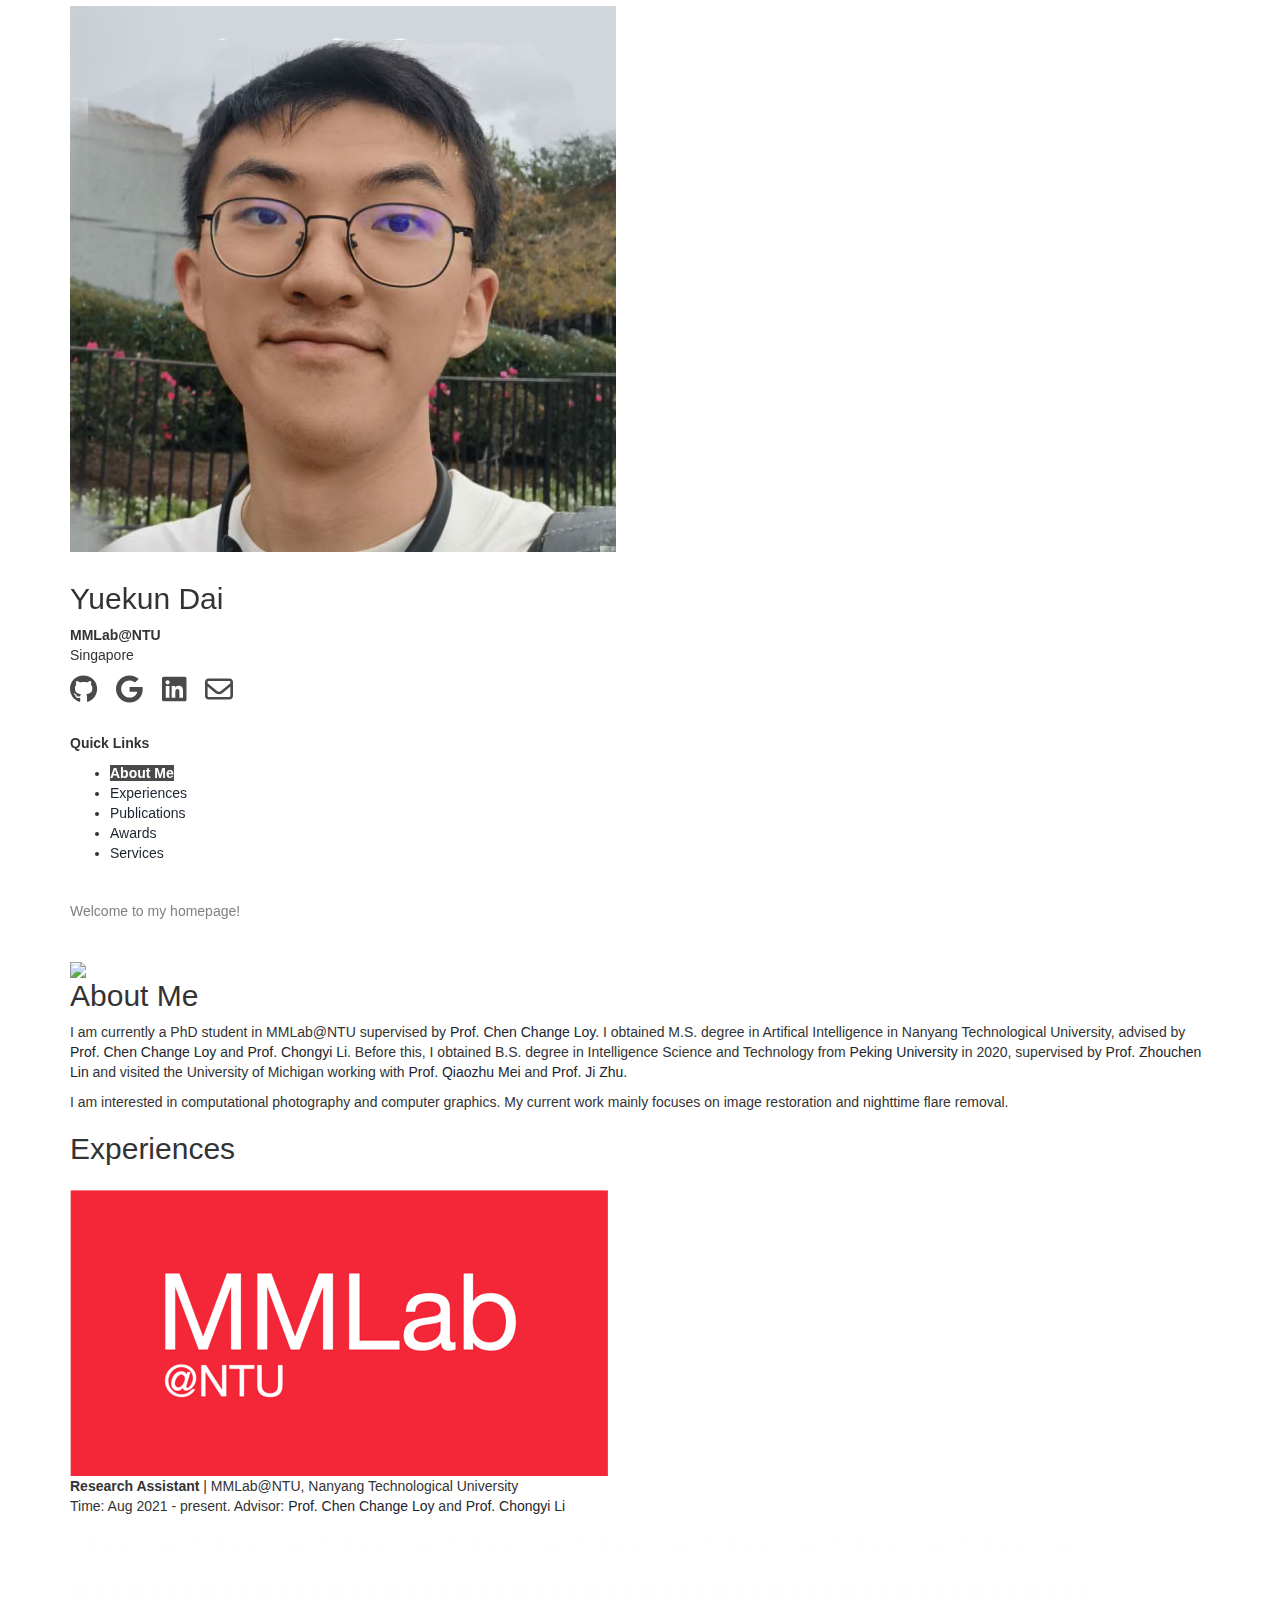
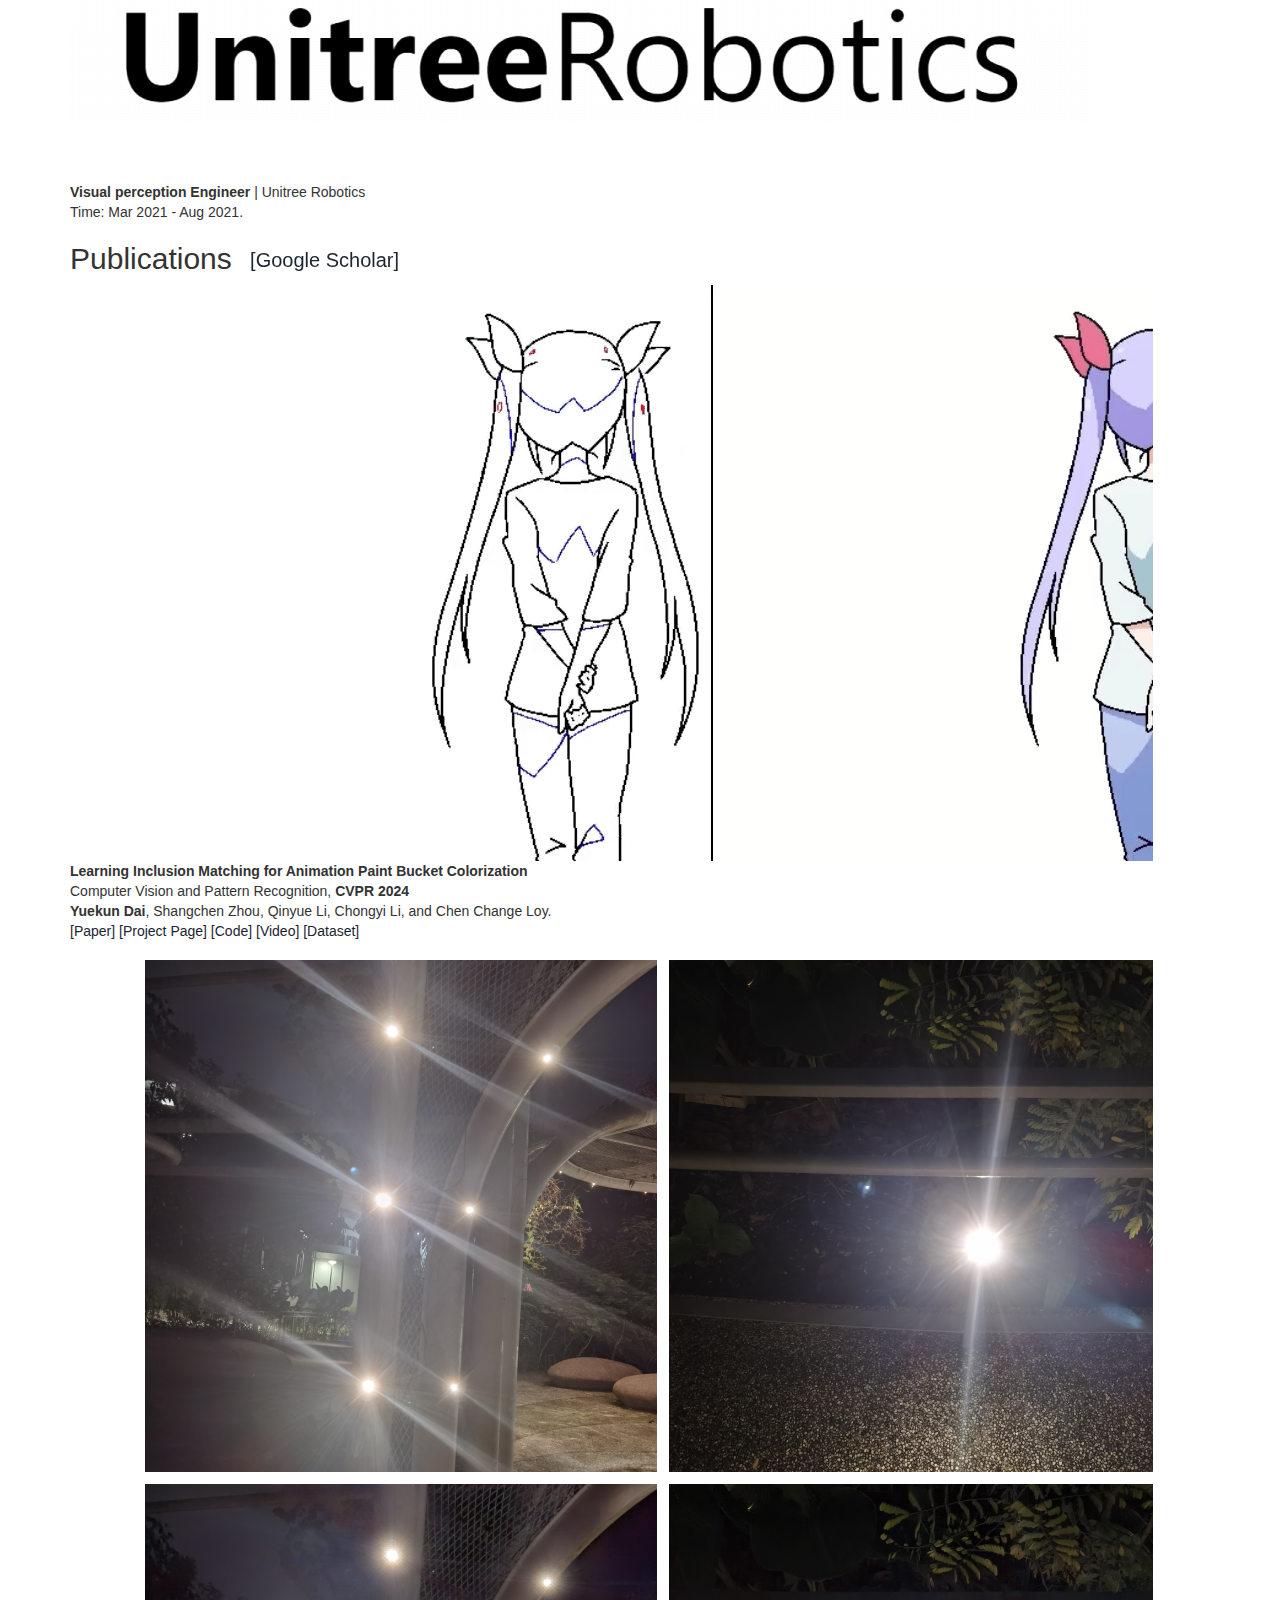
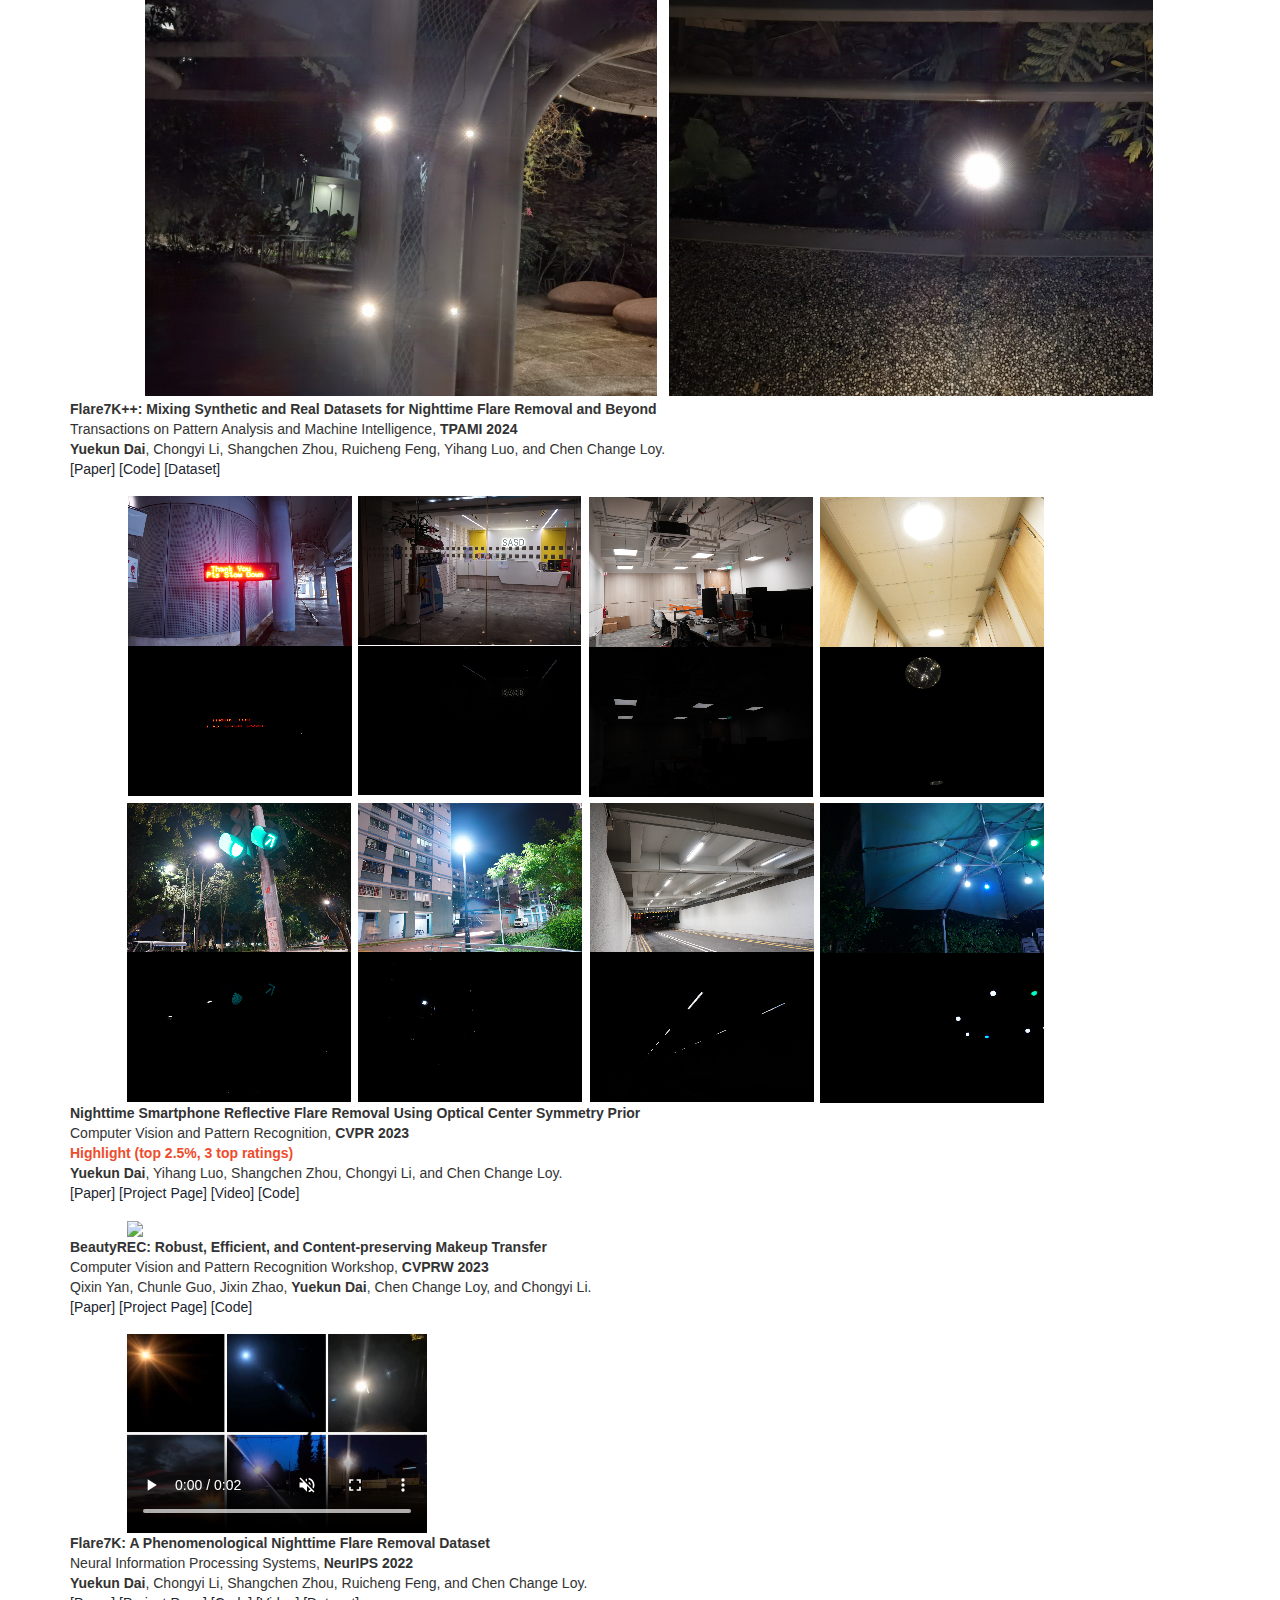
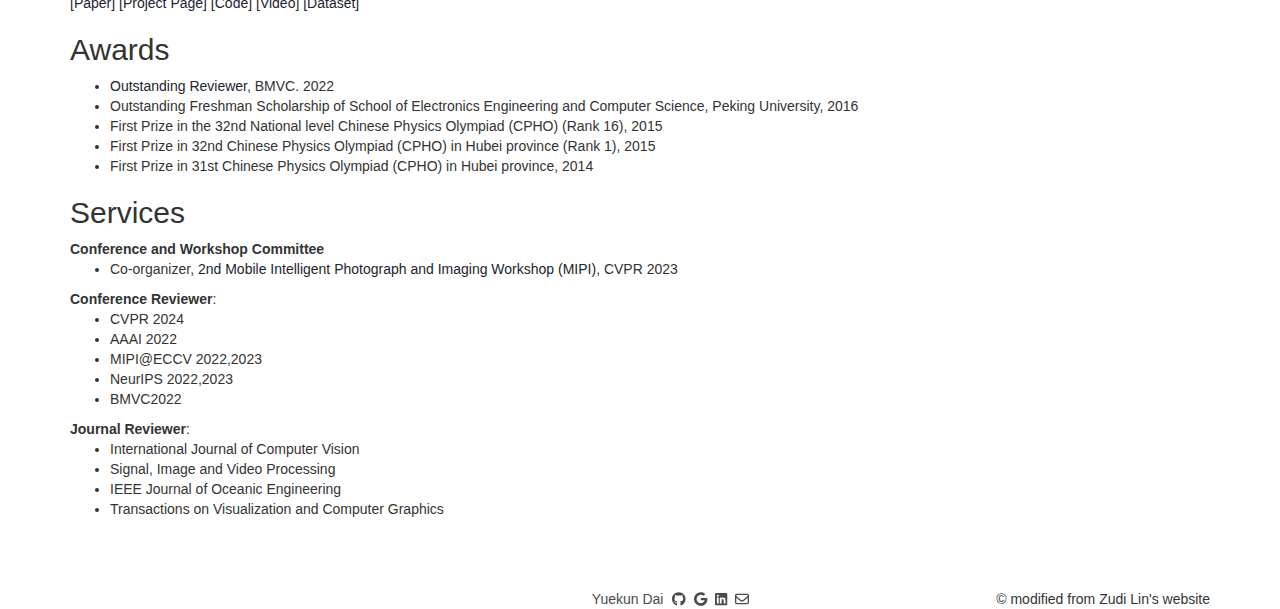
==== index.html @ b34e3806 "update homepage" ====
<!DOCTYPE html>
<html>

<head>
  <meta charset="utf-8">
  <meta http-equiv="X-UA-Compatible" content="IE=edge">
  <meta name="viewport" content="width=device-width, initial-scale=1">
  <title>Yuekun Dai</title>
  <link href="css/bootstrap.css" rel='stylesheet' type='text/css' />
  <link rel="shortcut icon" type="image/x-icon" href="images/misc/profile.jpg">
  <link href="https://fonts.googleapis.com/css?family=Open+Sans" rel="stylesheet">
  <!-- Bulma Version 0.7.5-->
  <link rel="stylesheet" href="https://unpkg.com/bulma@0.7.5/css/bulma.min.css" />
  <link href='css/style.css?_t=20200916' rel='stylesheet' type='text/css'>
  <script defer src="font-awesome/js/brands.min.js"></script>
  <script defer src="font-awesome/js/regular.min.js"></script>
  <script defer src="font-awesome/js/fontawesome.min.js"></script>
    <style>
      .red {
        color: rgb(238, 76, 44);
        font-style: normal;
      }
      .blue {
        color: rgb(238, 76, 44);
        font-style: normal;
      }
       
      #intro {
       margin-top: 0em !important;
      }
      
      .content h3 {
       margin-bottom: 1em!important;
       margin-top: 2em!important;
      }

      .content figure {
       width: 90%;
       display: flex;
       align-items: center;
       overflow: hidden;
       margin-left: auto!important;
       margin-right: auto!important;
      }
      
      .columns:not(:last-child) {
       margin-bottom: 1.75rem!important;
      }

      #sidebar {
        width: 75%;
      }

      @media screen and (min-width: 769px), print {
        .column.is-2_5, .column.is-2-tablet {
          flex: none;
          width: 20%;
        }
      }
</style>
    <script src="https://code.jquery.com/jquery-3.1.1.min.js" crossorigin="anonymous"></script>
</head>


<body>
  <section class="section">
    <div class="container">
      <div class="columns">
        <div class="column is-2_5">
          <div class="sticky">
            <figure class="image" style="width: 11.6rem; margin-top: 6px;">
              <img src="images/misc/profile_img.jpg">
            </figure>
            <div class="content">
              <h2 style="margin-top: 1em">Yuekun Dai</h2>
              <p>
                <b>MMLab@NTU</b><br/> 
                Singapore<br/> 
              </p>
            </div>
            <!-- social network icons -->
            <div class="social">
              <a href="https://github.com/ykdai" target="_blank">
                <span class="fab fa-github fa-2x" style="display:inline; text-decoration: none; color: #4a4a4a;"></span>
              </a>
              <a href="https://scholar.google.com/citations?user=UyKX7ZsAAAAJ" target="_blank">
                <span class="fab fa-google fa-2x" style="display:inline; text-decoration: none; color: #4a4a4a; margin-left: 15px"></span>
              </a>
              <a href="https://www.linkedin.com/in/%E6%9C%88%E5%9D%A4-%E6%88%B4-19b33421a/" target="_blank">
                <span class="fab fa-linkedin fa-2x" style="display:inline; text-decoration: none; color: #4a4a4a; margin-left: 15px"></span>
              </a>
              <a href="mailto:ydai005@e.ntu.edu.sg" target="_blank">
                <span class="fa-regular fa-envelope fa-2x" style="display:inline; text-decoration: none; color: #4a4a4a; margin-left: 15px"></span>
              </a>
            </div>
            <!-- slogon -->
          
            <div id="sidebar" class="menu sticky is-hidden-mobile">
              <p class="menu-label"><b>Quick Links</b></p>
              <ul class="menu-list">
                <li><a href="#intro">About Me</a></li>
                <li><a href="#experiences">Experiences</a></li>
                <li><a href="#publications">Publications</a></li>
                <li><a href="#awards">Awards</a></li>
                <li><a href="#services">Services</a></li>
              </ul>
            </div>

            <div class="slogon">
              <p>Welcome to my homepage!</p> 
            </div>
            <div>
              <a href="https://clustrmaps.com/site/1btxt" title="Visit tracker"><img src="//www.clustrmaps.com/map_v2.png?cl=0e1633&w=215&t=n&d=n74bl4ZAst384EnLUu0gpdoA6A_gY_udu62VgWFA7js&co=ffffff&ct=8b8787"></a>
            </div>
          </div>

          

        </div>
        <div class="column right-panel">
          <div class="content">


            <!--About Me-->
            <h2 id="intro">About Me</h2>
            <p>
              I am currently a PhD student in MMLab@NTU supervised by
              <a href="https://www.mmlab-ntu.com/person/ccloy/" target="_blank">Prof. Chen Change Loy</a>. I obtained M.S. degree in Artifical Intelligence in Nanyang Technological University, advised by <a href="https://www.mmlab-ntu.com/person/ccloy/" target="_blank">Prof. Chen Change Loy</a> and <a href="https://li-chongyi.github.io/" target="_blank">Prof. Chongyi Li</a>.
              Before this, I obtained B.S. degree in Intelligence Science and Technology from <a href="https://english.pku.edu.cn/" target="_blank">Peking University</a> in 2020, supervised by <a href="https://zero-lab-pku.github.io/personwise/linzhouchen/" target="_blank">Prof. Zhouchen Lin</a>
              and visited the University of Michigan working with <a href="http://www-personal.umich.edu/~qmei/" target="_blank">Prof. Qiaozhu Mei</a> and <a href="https://dept.stat.lsa.umich.edu/~jizhu/" target="_blank">Prof. Ji Zhu</a>.
            </p>

            <p>
              I am interested in computational photography and computer graphics.<!--its applications in the field of medicine. -->
              My current work mainly focuses on image restoration and nighttime flare removal.
            </p>
            

            <!--Experience-->
            <h2 id="experiences" style="margin-bottom: 25px;">Experiences</h2>
            
            <article class="columns">
              
              <div class="column is-2" >
                <div class="image">
                  <img src="images/misc/mmlab_logo.png" >
                </div>
              </div>
             
              <div class="column">
                <div class="content">
                  <p>
                    <b>Research Assistant</b> | MMLab@NTU, Nanyang Technological University<br>
                    Time: Aug 2021 - present. Advisor: <a href="https://www.mmlab-ntu.com/person/ccloy/" target="_blank"> Prof. Chen Change Loy</a> and <a href="https://li-chongyi.github.io/" target="_blank">Prof. Chongyi Li</a>
                  </p>
                </div>
              </div>
            </article>

            <article class="columns">
              <div class="column is-2" >
                <div class="svg">            
                  <a href="https://shop.unitree.com/" target="_blank" style="font-size: 20px;">
                  <img src="images/misc/unitree-logo.png" >
                </a>
                </div>
              </div>      
              <div class="column">
                <div class="content">
                  <p>
                    <b>Visual perception Engineer</b> | Unitree Robotics<br>
                    Time: Mar 2021 - Aug 2021.  
                  </p>
                </div>
              </div>
            </article>

  

            <!--Publications-->
            <h2 id="publications">
              Publications
              <span style="font-size: 1rem;margin-left: 1rem;position: relative;bottom: .2rem;">
                <a href="https://scholar.google.com/citations?user=UyKX7ZsAAAAJ" target="_blank" style="font-size: 20px;">
                  [Google Scholar]
                </a>
              </span>
            </h2>

            <!--List of publications-->  

            <article class="columns">
              <div class="column is-3">
                <figure class="image">
                  <img src=".\images\publications\InclusionMatching.gif">
                </figure>
              </div>
              <div class="column">
                <div class="content">
                  <p>
                    <b>Learning Inclusion Matching for Animation Paint Bucket Colorization</b><br>
                    Computer Vision and Pattern Recognition, <b>CVPR 2024</b></i> &nbsp;<br> 
                    <b>Yuekun Dai</b>, Shangchen Zhou, Qinyue Li, Chongyi Li, and Chen Change Loy.<br>                   
                    <a href="https://arxiv.org/abs/2403.18342" target="_blank">[Paper]</a>
                    <a href="https://ykdai.github.io/projects/InclusionMatching" target="_blank">[Project Page]</a>
                    <a href="https://github.com/ykdai/BasicPBC" target="_blank">[Code]</a>
                    <a href="https://www.youtube.com/watch?v=nNnPUItGvSo" target="_blank">[Video]</a> 
                    <a href="https://drive.google.com/file/d/1gIJVKyeIu4PQshZnHG6TWj5kSZjnMb2_/view" target="_blank">[Dataset]</a><br>
                  </p>
                </div>
              </div>
            </article>

            <article class="columns">
              <div class="column is-3">
                <figure class="image">
                  <img src=".\images\publications\Flare7Kpp.png">
                </figure>
              </div>
              <div class="column">
                <div class="content">
                  <p>
                    <b>Flare7K++: Mixing Synthetic and Real Datasets for Nighttime Flare Removal and Beyond</b><br>
                    Transactions on Pattern Analysis and Machine Intelligence, <b>TPAMI 2024</b><br>
                    <b>Yuekun Dai</b>, Chongyi Li, Shangchen Zhou, Ruicheng Feng, Yihang Luo, and Chen Change Loy.<br>                   
                    <a href="https://arxiv.org/abs/2306.04236" target="_blank">[Paper]</a>
                    <a href="https://github.com/ykdai/Flare7K" target="_blank">[Code]</a>
                    <a href="https://drive.google.com/file/d/1PPXWxn7gYvqwHX301SuWmjI7IUUtqxab/view" target="_blank">[Dataset]</a><br>
                  </p>
                </div>
              </div>
            </article>
            
            <article class="columns">
              <div class="column is-3">
                <figure class="image">
                  <img src=".\images\publications\BracketFlare.png">
                </figure>
              </div>
              <div class="column">
                <div class="content">
                  <p>
                    <b>Nighttime Smartphone Reflective Flare Removal Using Optical Center Symmetry Prior</b><br>
                    Computer Vision and Pattern Recognition, <b>CVPR 2023</b></i> &nbsp;<br> 
                    <em class="red"><b>Highlight (top 2.5%, 3 top ratings)</b></em><br>                    
                    <b>Yuekun Dai</b>, Yihang Luo, Shangchen Zhou, Chongyi Li, and Chen Change Loy.<br>
                    <a href="https://arxiv.org/abs/2303.15046" target="_blank">[Paper]</a>                   
                    <a href="https://ykdai.github.io/projects/BracketFlare" target="_blank">[Project Page]</a>
                    <a href="https://www.youtube.com/watch?v=-RwNKJsEfS4" target="_blank">[Video]</a>
                    <a href="https://github.com/ykdai/BracketFlare" target="_blank">[Code]</a>
                  </p>
                </div>
              </div>
            </article>

            <article class="columns">
              <div class="column is-3">
                <figure class="image">
                  <img src=".\images\publications\Beauty_REC_dataset.png">
                </figure>
              </div>
              <div class="column">
                <div class="content">
                  <p>
                    <b>BeautyREC: Robust, Efficient, and Content-preserving Makeup Transfer</b><br>
                    Computer Vision and Pattern Recognition Workshop, <b>CVPRW 2023</b></i> &nbsp;<em class="red"></em><br>
                    Qixin Yan, Chunle Guo, Jixin Zhao, <b>Yuekun Dai</b>, Chen Change Loy, and Chongyi Li.<br>                   
                    <a href="https://arxiv.org/abs/2212.05855" target="_blank">[Paper]</a>
                    <a href="https://li-chongyi.github.io/BeautyREC_files/" target="_blank">[Project Page]</a>
                    <a href="https://li-chongyi.github.io/BeautyREC_files/" target="_blank">[Code]</a>
                  </p>
                </div>
              </div>
            </article>

            <article class="columns">
              <div class="column is-3">
                <figure class="image">
      
                  <video  muted="muted" width="300" class="publogo"   controls= "autoPlay" onended="this.currentTime = 0; this.play();" autoplay="" src=".\images\publications\7K_flare.mp4"> <source src="logo/7K_flare.mp4" type="video/mp4"></video>
                </figure>
              </div>
              <div class="column">
                <div class="content">
                  <p>
                    <b>Flare7K: A Phenomenological Nighttime Flare Removal Dataset</b><br>
                    Neural Information Processing Systems, <b>NeurIPS 2022</b></i> &nbsp;<em class="red"></em><br>
                    <b>Yuekun Dai</b>, Chongyi Li, Shangchen Zhou, Ruicheng Feng, and Chen Change Loy.<br>                   
                    <a href="https://arxiv.org/abs/2210.06570" target="_blank">[Paper]</a>
                    <a href="https://ykdai.github.io/projects/Flare7K" target="_blank">[Project Page]</a>
                    <a href="https://github.com/ykdai/Flare7K" target="_blank">[Code]</a>
                    <a href="https://www.youtube.com/watch?v=CR3VFj4NOQM&t=1s" target="_blank">[Video]</a>
                    <a href="https://drive.google.com/file/d/1PPXWxn7gYvqwHX301SuWmjI7IUUtqxab/view" target="_blank">[Dataset]</a><br>
                  </p>
                </div>
              </div>
            </article>

            <!--Technical Reports
            <h2 id="Technical Reports">
              Technical Reports
              <span style="font-size: 1rem;margin-left: 1rem;position: relative;bottom: .2rem;">
              </span>
            </h2>
            
            <article class="columns">
              <div class="column is-3">
                <figure class="image">
                  <img src=".\images\publications\Flare7Kpp.png">
                </figure>
              </div>
              <div class="column">
                <div class="content">
                  <p>
                    <b>Flare7K++: Mixing Synthetic and Real Datasets for Nighttime Flare Removal and Beyond</b><br>
                    arXiv Preprint, 2023<br>
                    <b>Yuekun Dai</b>, Chongyi Li, Shangchen Zhou, Ruicheng Feng, Yihang Luo, and Chen Change Loy.<br>                   
                    <a href="https://arxiv.org/abs/2306.04236" target="_blank">[Paper]</a>
                    <a href="https://github.com/ykdai/Flare7K" target="_blank">[Code]</a>
                    <a href="https://drive.google.com/file/d/1PPXWxn7gYvqwHX301SuWmjI7IUUtqxab/view" target="_blank">[Dataset]</a><br>
                  </p>
                </div>
              </div>
            </article>
            -->
            
            <!--Awards-->
            <h2 id="awards">Awards</h2>
            <ul>
              <li><a href="https://bmvc2022.org/people/reviewers/" target="_blank">Outstanding Reviewer</a>, BMVC. 2022</li>         
              <li>Outstanding Freshman Scholarship of School of Electronics Engineering and Computer Science, Peking University, 2016</li>
              <li>First Prize in the 32nd National level Chinese Physics Olympiad (CPHO) (Rank 16), 2015</li>
              <li>First Prize in 32nd Chinese Physics Olympiad (CPHO) in Hubei province (Rank 1), 2015</li>
              <li>First Prize in 31st Chinese Physics Olympiad (CPHO) in Hubei province, 2014</li>
            </ul>

            <h2 id="services">Services</h2>
            <b>Conference and Workshop Committee</b>
            <ul>
              <li>Co-organizer, <a href="https://mipi-challenge.org/MIPI2023/" target="_blank">2nd Mobile Intelligent Photograph and Imaging Workshop (MIPI)</a>, CVPR 2023</li>
            </ul>
              <b>Conference Reviewer</b>:
              <ul>
                <li>CVPR 2024 </li>
                <li>AAAI 2022 </li>
                <li>MIPI@ECCV 2022,2023</li>
                <li>NeurIPS 2022,2023 </li>
                <li>BMVC2022</li>
              </ul>
              <b>Journal Reviewer</b>:
              <ul>
                <li>International Journal of Computer Vision</li>
                <li>Signal, Image and Video Processing</li>
                <li>IEEE Journal of Oceanic Engineering</li>
                <li>Transactions on Visualization and Computer Graphics</li>
              </ul>
            <!--
            <h2 id="interests">Interests</h2>
                <ul>
                  Wow! I am glad that you find it! In fact, I am also a seshiga MAD creator. I enjoy creating music videos to share my feelings. You can check my work at: https://space.bilibili.com/2332515/
            </ul>
            -->

          </div>
        </div>
      </div>
    </div>

    <!-- Footer -->
    <footer class="container" >
      <br><hr>
      <!--<div class="row" style="text-align: center">
        © modified from 2022-2023 Zudi Lin's website
        Zhexin Liang
      </div>-->
     
      <div class="footer_social" style= "text-align: center; margin-left: 275px;">
        <span style="display:inline; font-size: 2em; margin-right: 7px; color: #4a4a4a;">Yuekun Dai</span>
        
        <a href="https://github.com/ykdai" target="_blank">
          <span class="fab fa-github fa-2x" style="display:inline; text-decoration: none; color: #4a4a4a;"></span>
        </a>
        <a href="https://scholar.google.com/citations?user=UyKX7ZsAAAAJ" target="_blank">
          <span class="fab fa-google fa-2x" style="display:inline; text-decoration: none; color: #4a4a4a; margin-left: 6px"></span>
        </a>
        <a href="https://www.linkedin.com/in/%E6%9C%88%E5%9D%A4-%E6%88%B4-19b33421a/" target="_blank">
          <span class="fab fa-linkedin fa-2x" style="display:inline; text-decoration: none; color: #4a4a4a; margin-left: 6px"></span>
        </a>
        <a href="mailto:ydai005@e.ntu.edu.sg" target="_blank">
          <span class="fa-regular fa-envelope fa-2x" style="display:inline; text-decoration: none; color: #4a4a4a; margin-left: 6px"></span>
        </a>
        <div class="footer_social" style= "display:inline; float:right;  font-size: 2em;">
          © modified from Zudi Lin's website
        </div>
      
 
    </footer>
</section>

  <script>

    var $hashList = $('.menu-list a'), offsetList, maxScrollHeight;

    $('#sidebar').on('click', 'a', function(){
      activate($(this))
    });
    
    $(window).on('resize', debounce(calculateBoundary, 300));

    $(document).on('scroll', debounce(judgeScroll, 300));

    calculateBoundary();
    judgeScroll();
    
    function  calculateBoundary() {
      offsetList = $hashList.map(function(idx, ele){
        return $(ele.hash).offset().top
      });
      maxScrollHeight = $(document).height() - $(window).height()
    }
    
    function judgeScroll() {
      var tps = $("html").scrollTop()
              ? $("html").scrollTop()
              : $("body").scrollTop(),
              len = offsetList.length;
      if(tps >= maxScrollHeight-10){
        activate($hashList.eq(len-1));
        return
      }
      for(var i=0; i<len; i++){
       if(tps+50<offsetList[i]){
          activate($hashList.eq(Math.max(0,i-1)));
          return
        }
      }
    }

    function activate(ele){
      $hashList.removeClass('is-active');
      ele.addClass('is-active');
    }

    function debounce(fn, delay) {
      var timeout = null;
      return function () {
        var args = arguments;
        var context = this;
        if (!timeout) {
          timeout = setTimeout(function () {
            timeout = 0;
            return fn.apply(context, args);
          }, delay);
        }
      };
    }



  </script>


</body>

</html>
---- css/style.css ----
body {
    /*font-family: 'Open Sans';*/
    scroll-behavior: smooth
}

.menu-list a.is-active {
    background-color: #4a4a4a;
    color: rgb(255, 255, 255);
    font-weight: 600;
}

.details h3{
    font-weight:600;
    font-size:1em;
    color:#000;
}


.sticky {
    position: sticky;
    top: 30px;
}

.social{
    /*float: left;*/
    padding-bottom: 2em;
    padding-top: 0em;
    font-size: 1em;
}
.footer_social{
    padding-bottom: -2em;
    font-size: 0.5em;
}

.sidebar{
    /*float: left;*/
    padding-bottom: 2em;
    padding-top: 1em;
    font-size: 1em;
}

.slogon{
    padding-bottom: 2em;
    padding-top: 2em;
    font-weight:500;
    font-size:1em;
    color:rgb(128, 129, 129);
    /*letter-spacing: 1px;*/
}

img.img-logo {
    height: auto; 
    width: 11em;
}

.column.is-3 {
    margin: auto;
}

/* https://pytorch.org/assets/brand-guidelines/PyTorch-Brand-Guidelines.pdf */
.details a:hover, .right-panel a:hover { color: rgb(238, 76, 44); }
a:active { color: rgb(238, 76, 44) }
#sidebar a:hover{text-decoration: none;}
.social a:hover{text-decoration: none; color: #4a4a4a; }
.social a:hover svg{transform: scale(1.5);}
.footer_social a:hover{text-decoration: none; color: #4a4a4a; }
.footer_social a:hover svg{transform:translateY(-6px);}
.dark{color: #4a4a4a!important;}
.dark:hover{color: #4a4a4a!important;}
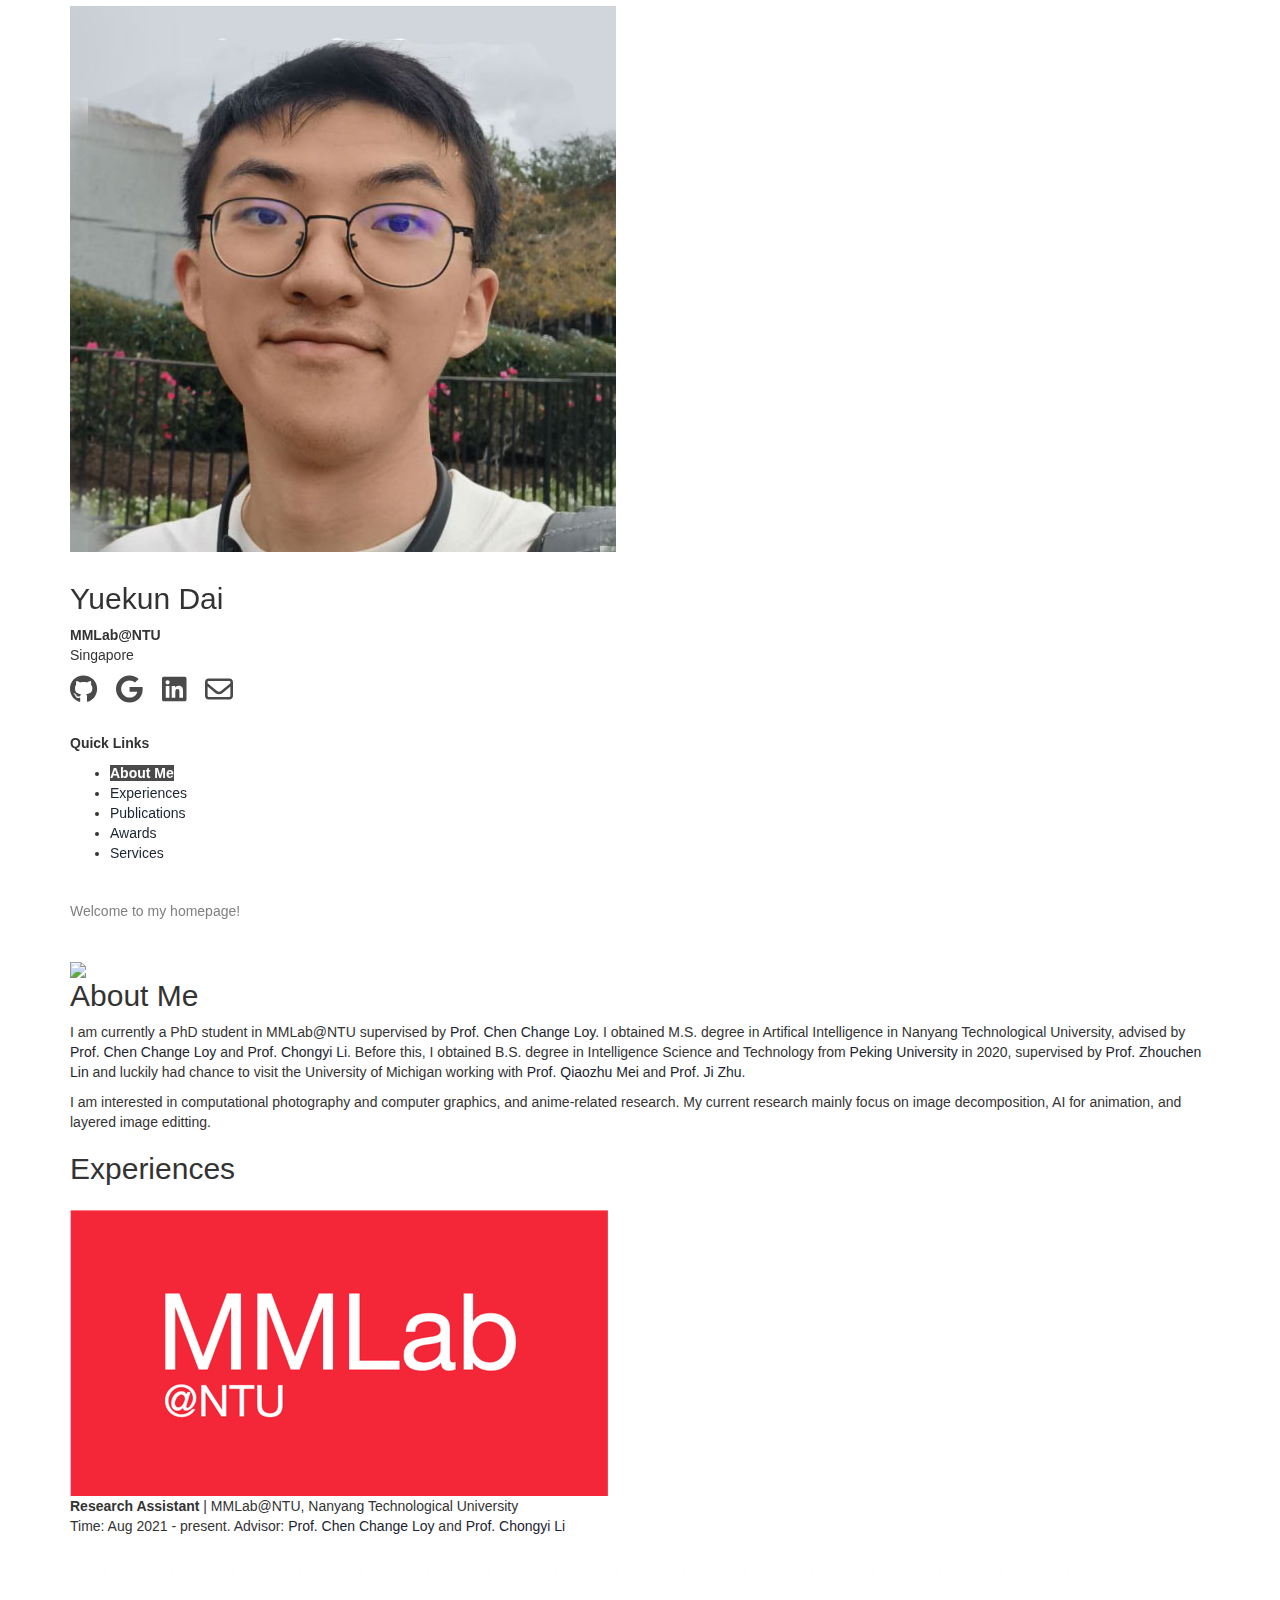
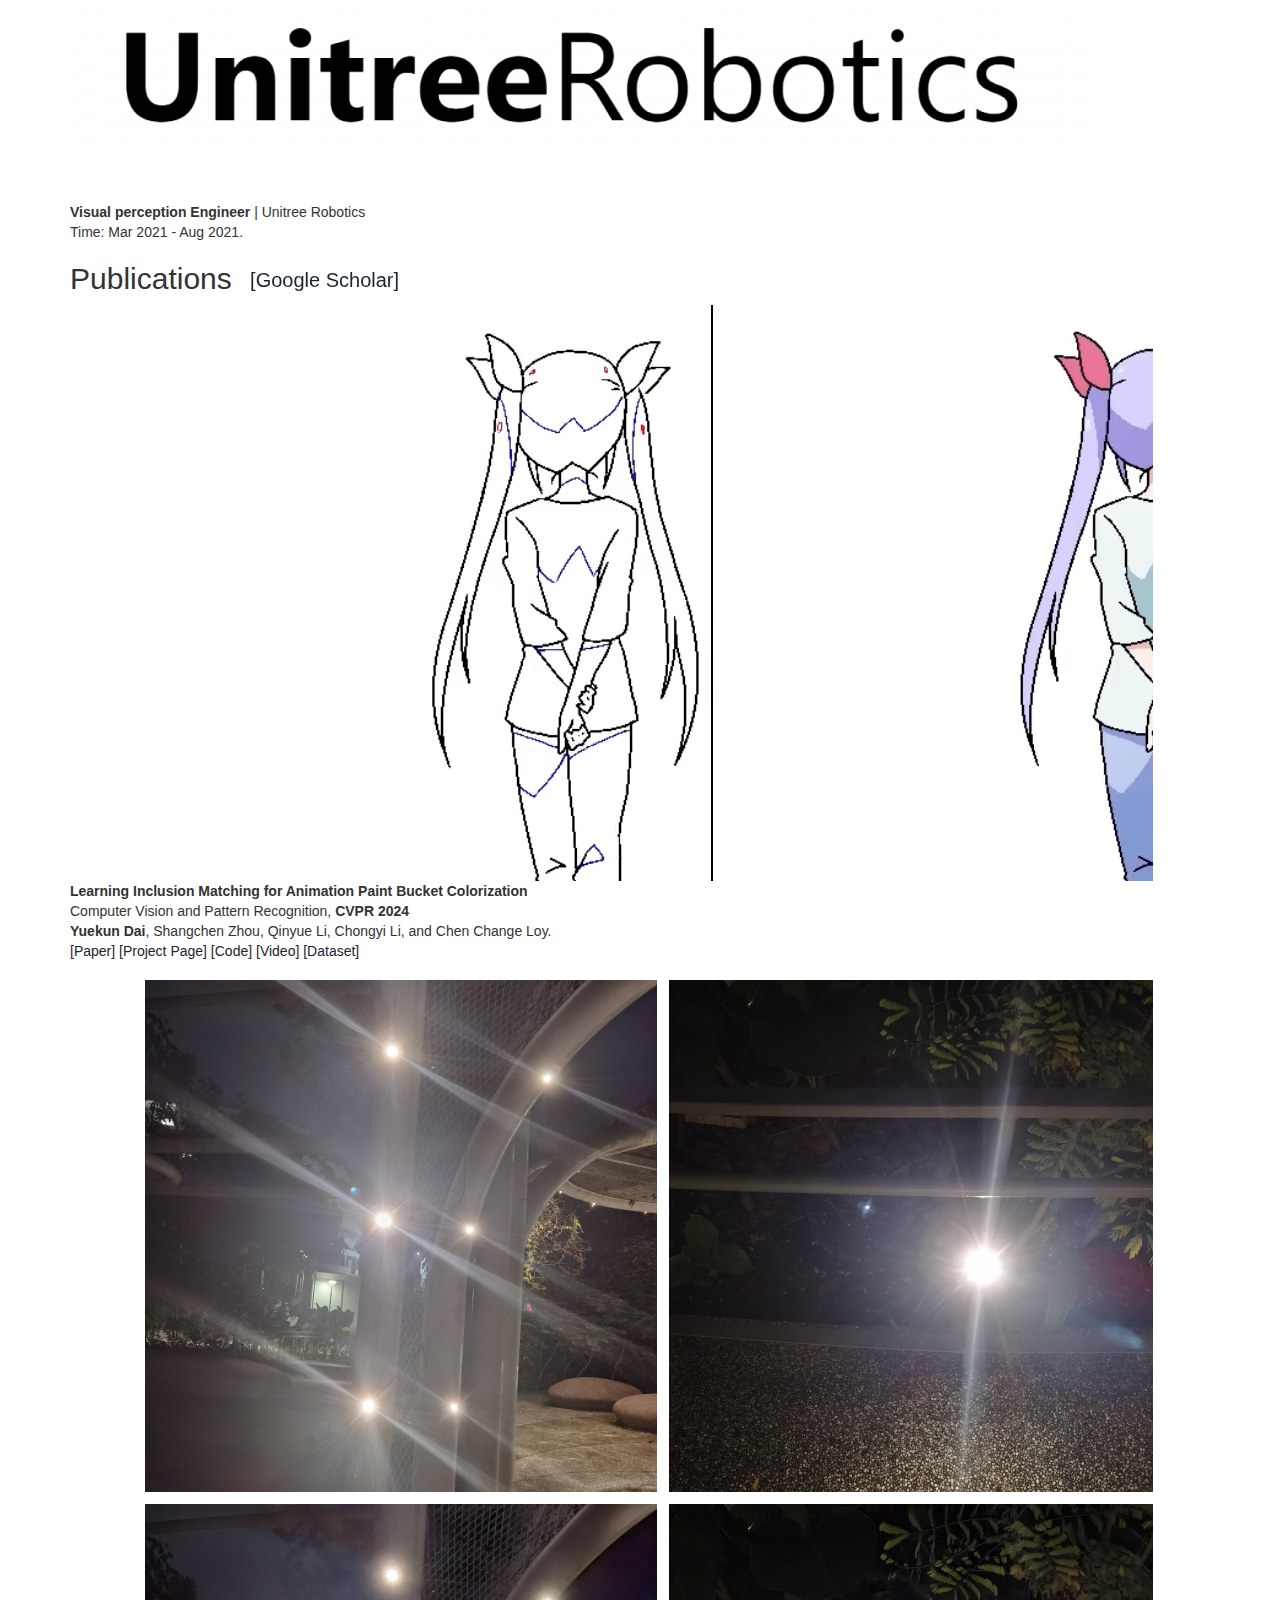
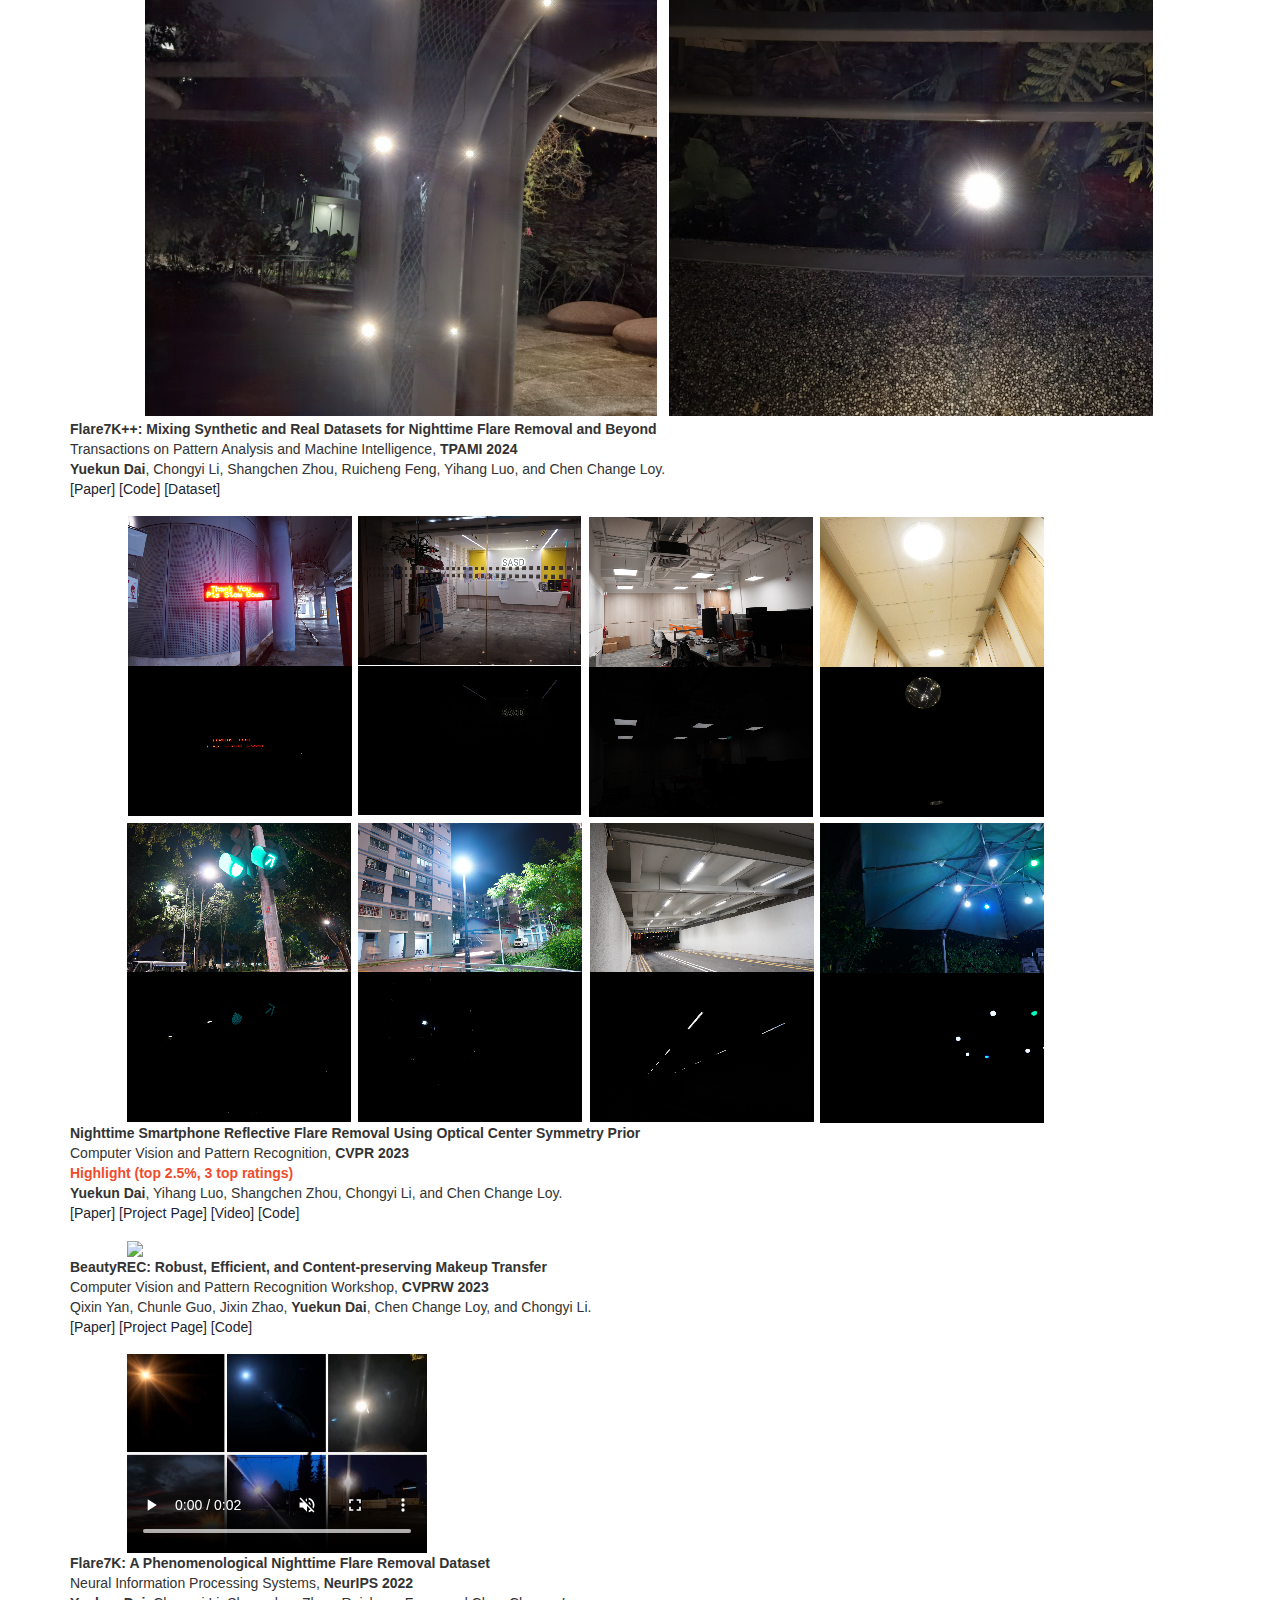
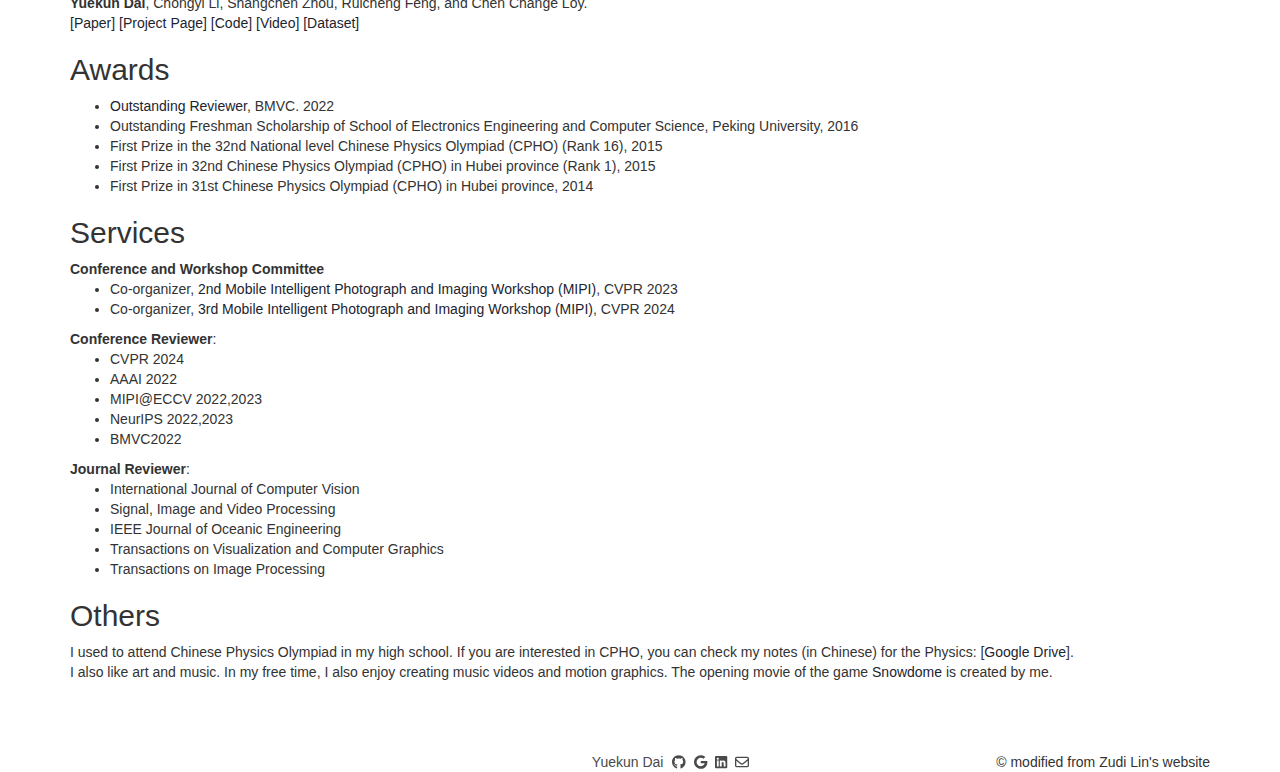
==== commit ba3509ca: "update physics note and basicpbc" ====
--- a/index.html
+++ b/index.html
@@ -127,12 +127,11 @@
               I am currently a PhD student in MMLab@NTU supervised by
               <a href="https://www.mmlab-ntu.com/person/ccloy/" target="_blank">Prof. Chen Change Loy</a>. I obtained M.S. degree in Artifical Intelligence in Nanyang Technological University, advised by <a href="https://www.mmlab-ntu.com/person/ccloy/" target="_blank">Prof. Chen Change Loy</a> and <a href="https://li-chongyi.github.io/" target="_blank">Prof. Chongyi Li</a>.
               Before this, I obtained B.S. degree in Intelligence Science and Technology from <a href="https://english.pku.edu.cn/" target="_blank">Peking University</a> in 2020, supervised by <a href="https://zero-lab-pku.github.io/personwise/linzhouchen/" target="_blank">Prof. Zhouchen Lin</a>
-              and visited the University of Michigan working with <a href="http://www-personal.umich.edu/~qmei/" target="_blank">Prof. Qiaozhu Mei</a> and <a href="https://dept.stat.lsa.umich.edu/~jizhu/" target="_blank">Prof. Ji Zhu</a>.
+              and luckily had chance to visit the University of Michigan working with <a href="http://www-personal.umich.edu/~qmei/" target="_blank">Prof. Qiaozhu Mei</a> and <a href="https://dept.stat.lsa.umich.edu/~jizhu/" target="_blank">Prof. Ji Zhu</a>.
             </p>
 
             <p>
-              I am interested in computational photography and computer graphics.<!--its applications in the field of medicine. -->
-              My current work mainly focuses on image restoration and nighttime flare removal.
+              I am interested in computational photography and computer graphics, and anime-related research. My current research mainly focus on image decomposition, AI for animation, and layered image editting.
             </p>
             
 
@@ -338,6 +337,7 @@
             <b>Conference and Workshop Committee</b>
             <ul>
               <li>Co-organizer, <a href="https://mipi-challenge.org/MIPI2023/" target="_blank">2nd Mobile Intelligent Photograph and Imaging Workshop (MIPI)</a>, CVPR 2023</li>
+              <li>Co-organizer, <a href="https://mipi-challenge.org/MIPI2024/" target="_blank">3rd Mobile Intelligent Photograph and Imaging Workshop (MIPI)</a>, CVPR 2024</li>
             </ul>
               <b>Conference Reviewer</b>:
               <ul>
@@ -353,13 +353,17 @@
                 <li>Signal, Image and Video Processing</li>
                 <li>IEEE Journal of Oceanic Engineering</li>
                 <li>Transactions on Visualization and Computer Graphics</li>
+                <li>Transactions on Image Processing</li>
               </ul>
-            <!--
-            <h2 id="interests">Interests</h2>
-                <ul>
-                  Wow! I am glad that you find it! In fact, I am also a seshiga MAD creator. I enjoy creating music videos to share my feelings. You can check my work at: https://space.bilibili.com/2332515/
-            </ul>
-            -->
+            
+            <h2 id="interests">Others</h2>
+            <p>
+              I used to attend Chinese Physics Olympiad in my high school. If you are interested in CPHO, you can check my notes (in Chinese) for the Physics: 
+              [<a href="https://drive.google.com/drive/folders/1KyFM-TT5fCMfs-ne9sK_fnzcfWlUkUKX?usp=sharing" target="_blank">Google Drive</a>]. </br>
+              I also like art and music. In my free time, I also enjoy creating music videos and motion graphics. The opening movie of the game 
+              <a href="https://store.steampowered.com/app/1131740/_/" target="_blank">Snowdome</a> is created by me.
+            </p>
+            
 
           </div>
         </div>
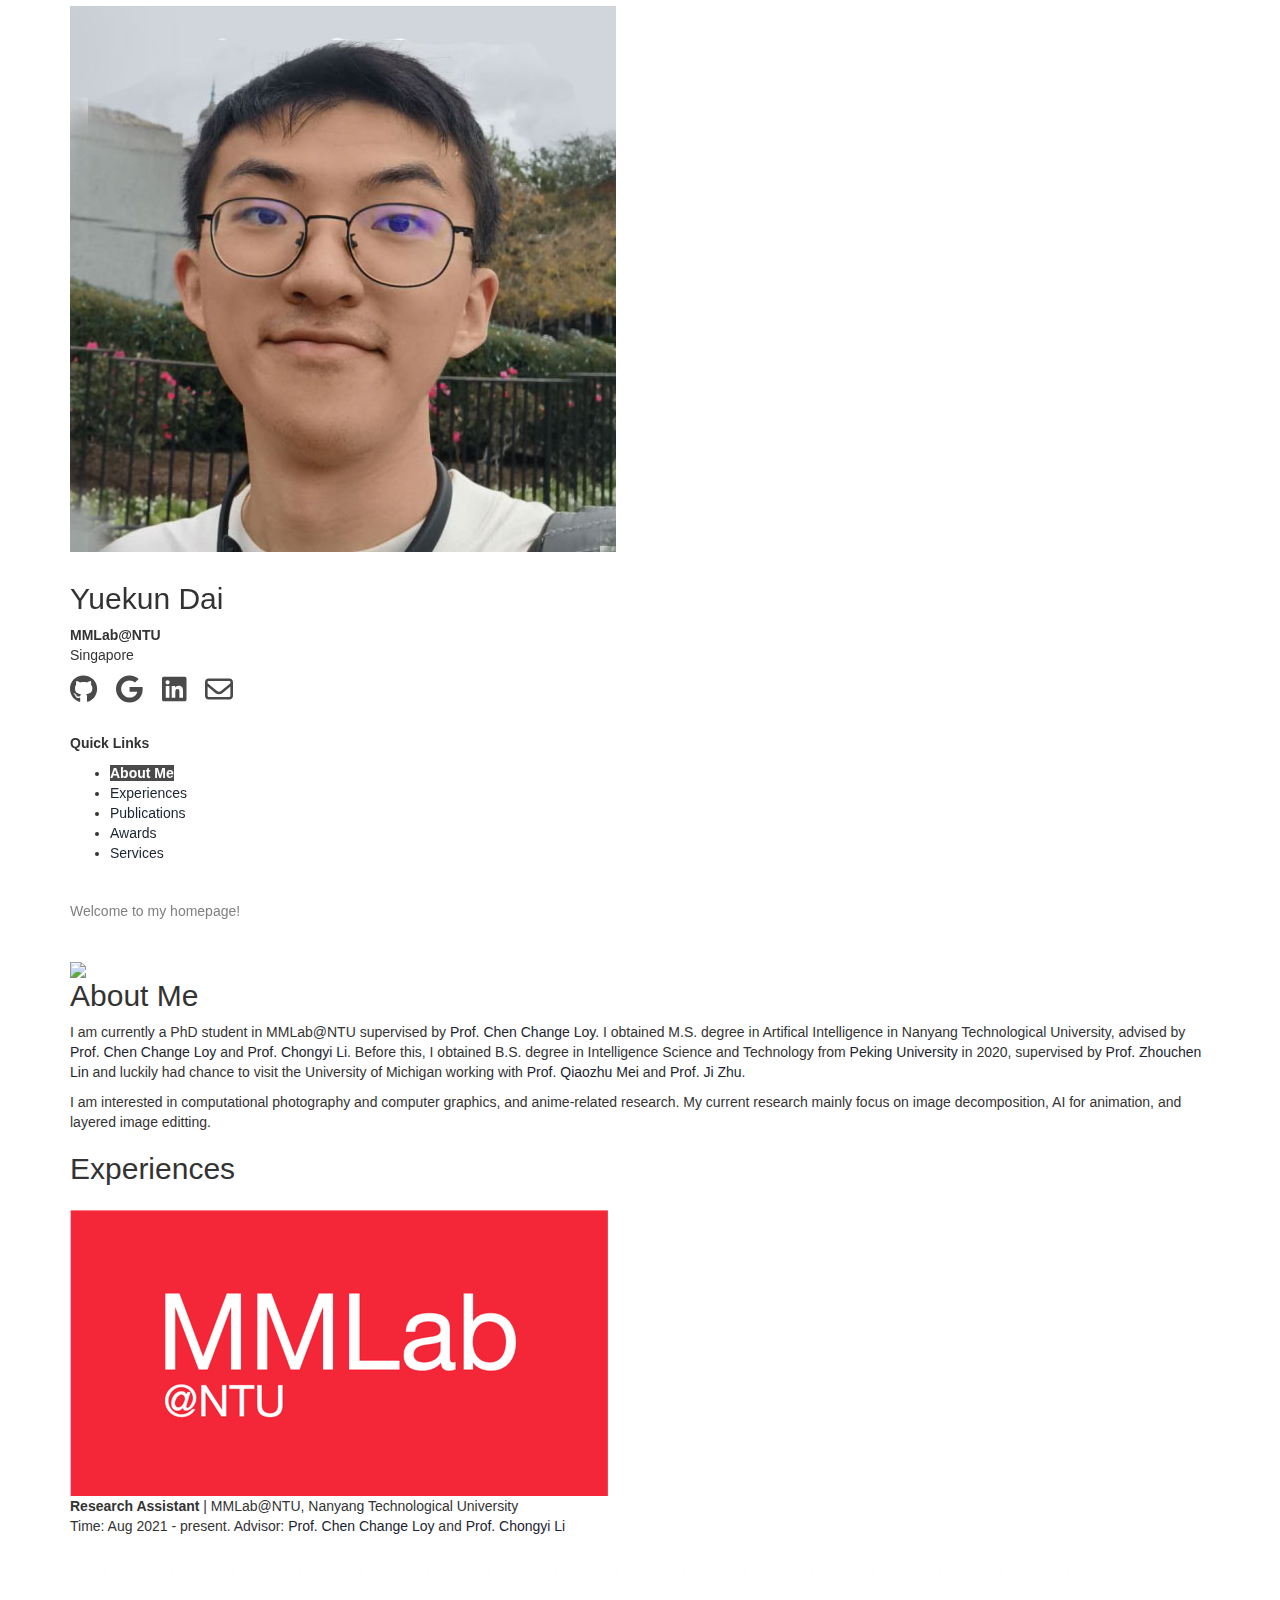
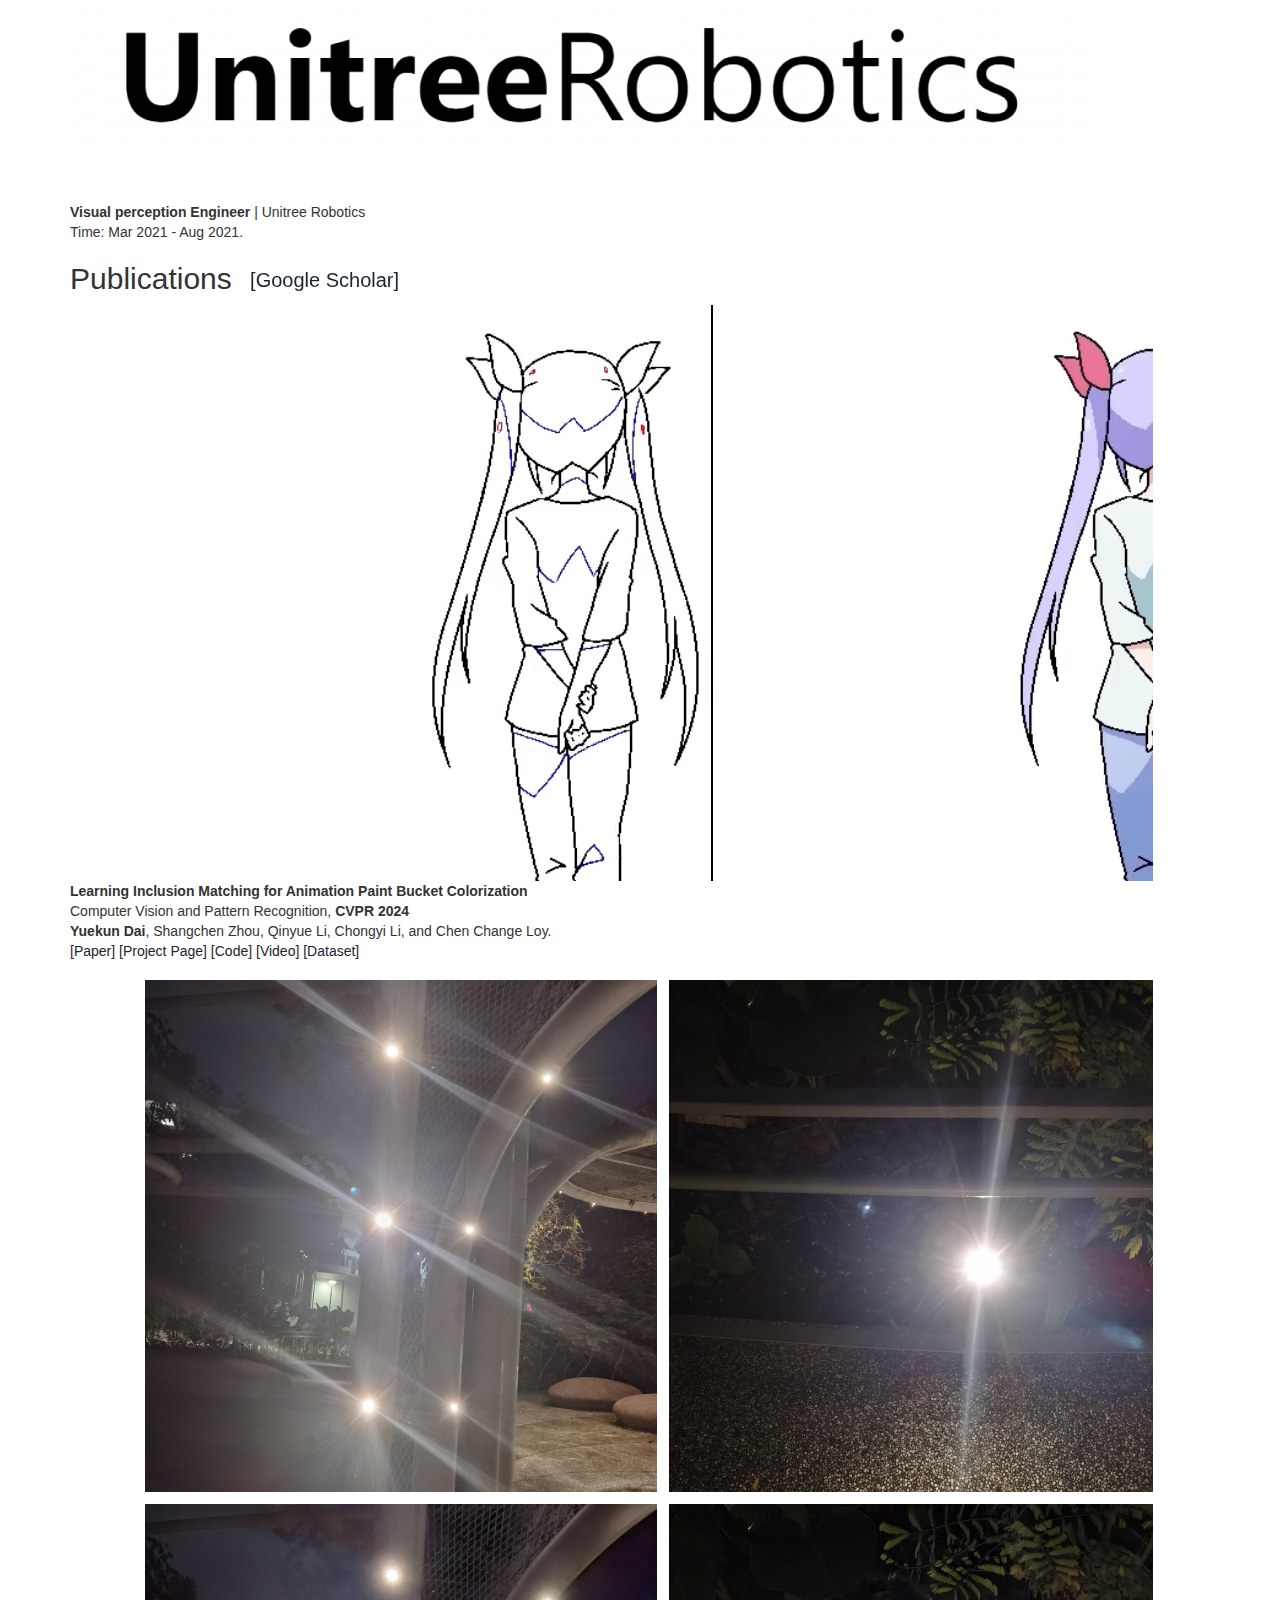
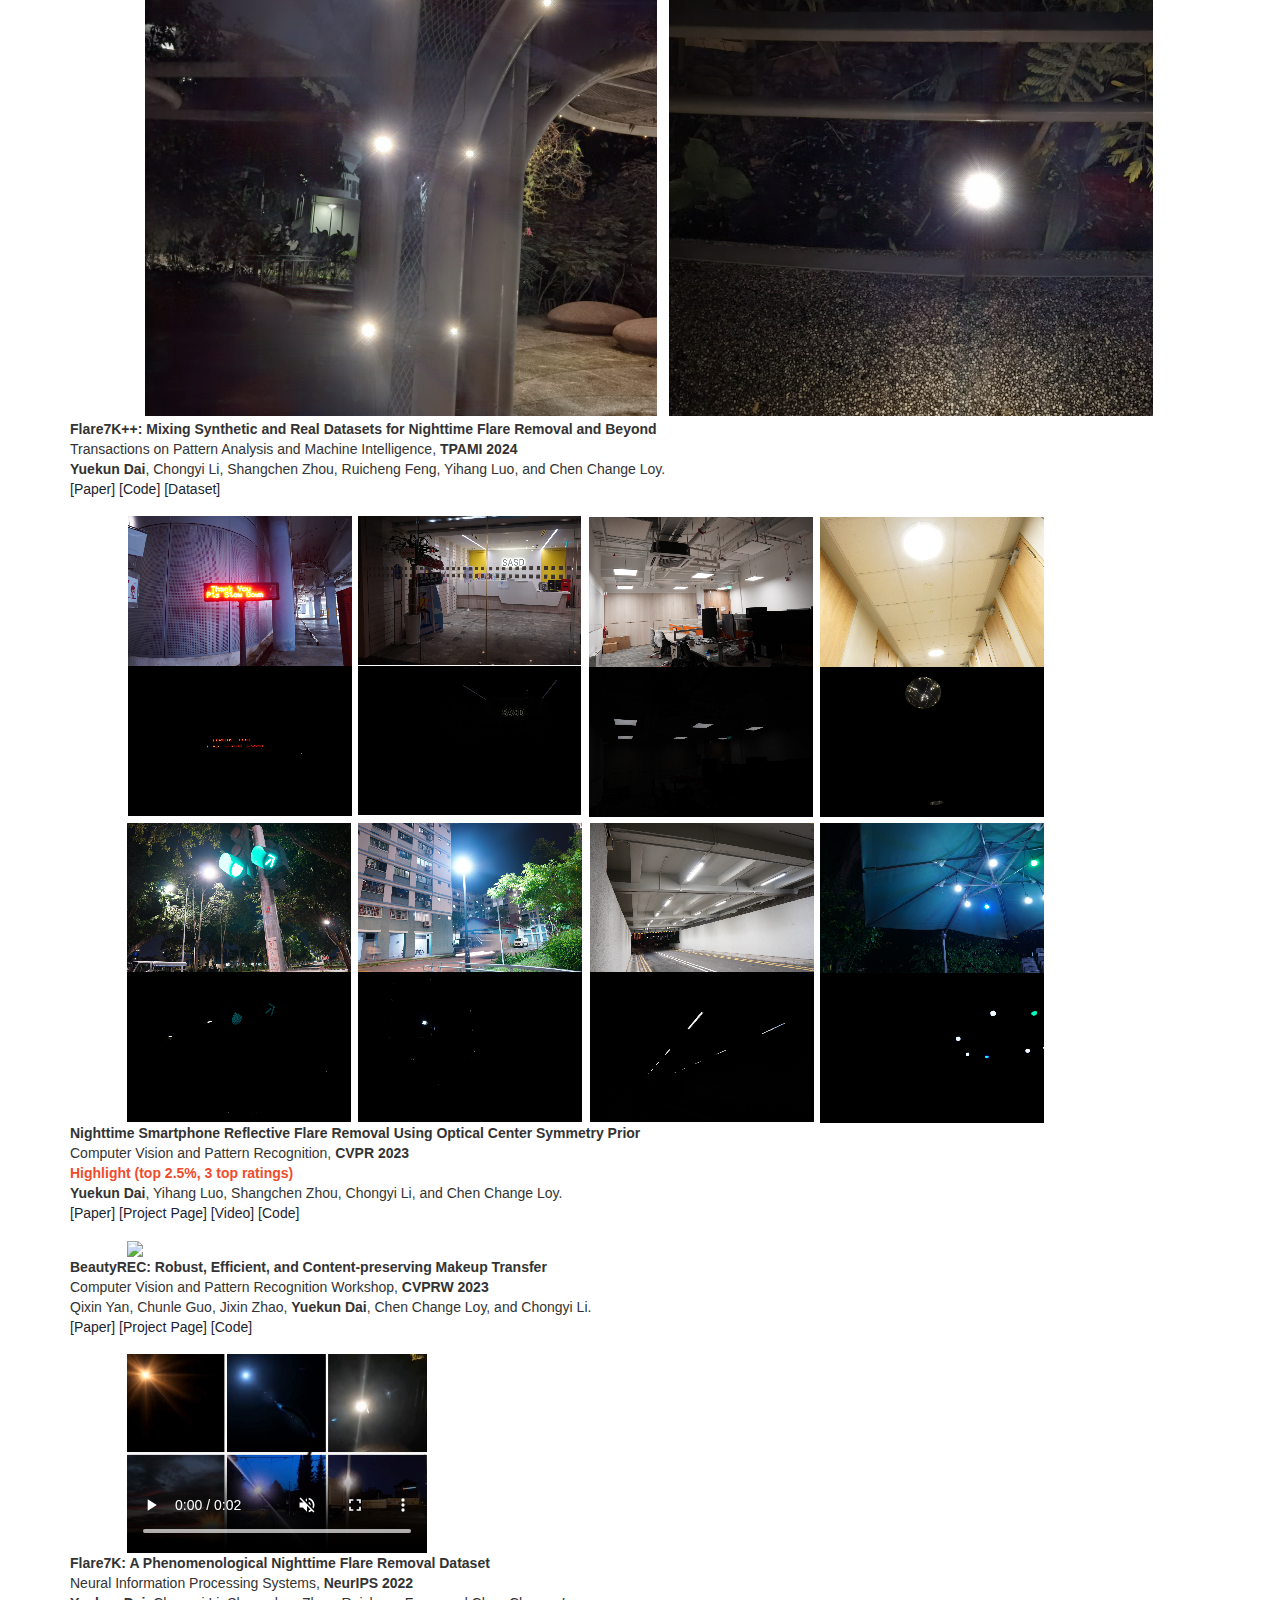
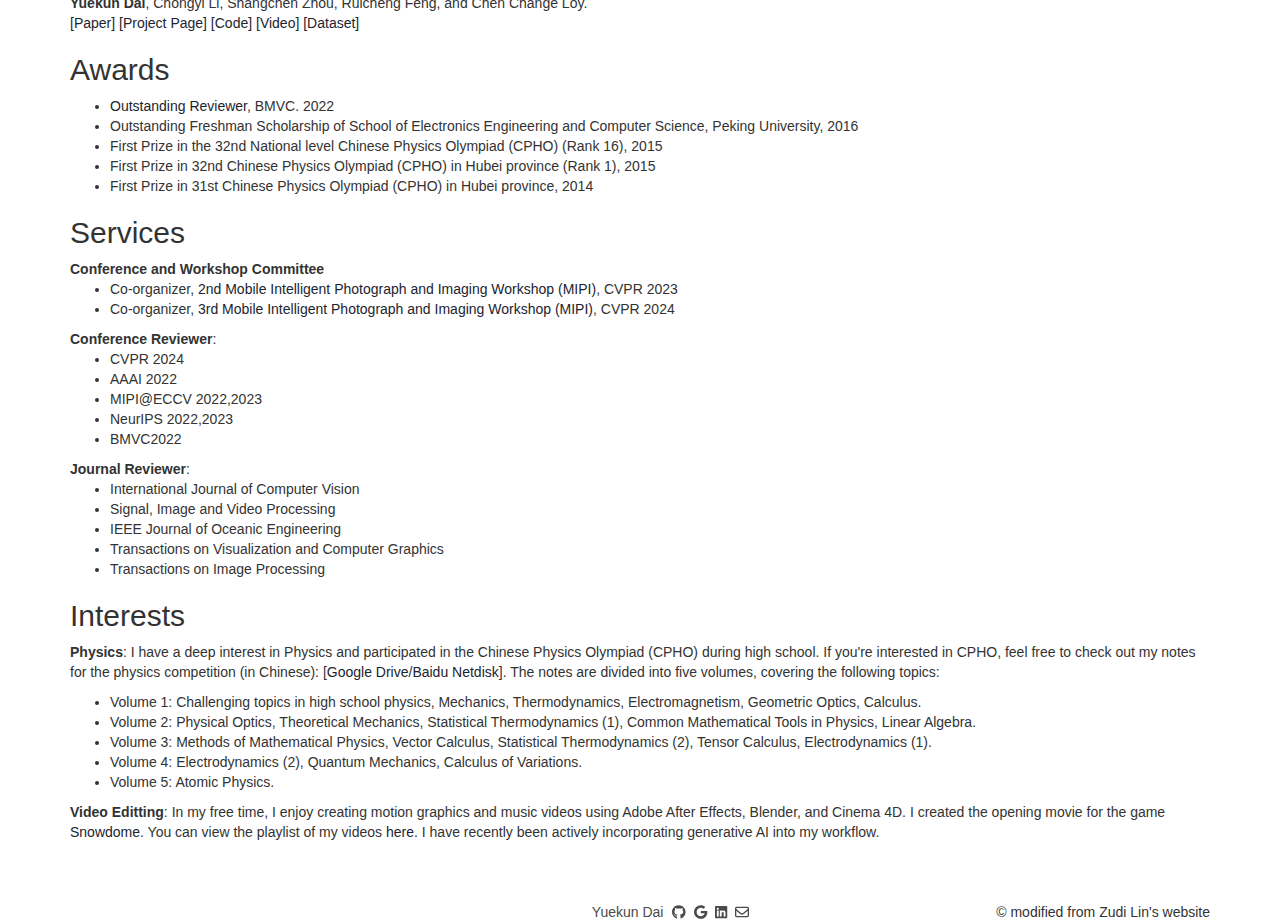
==== commit 5a6d5188: "update my interest" ====
--- a/index.html
+++ b/index.html
@@ -356,13 +356,25 @@
                 <li>Transactions on Image Processing</li>
               </ul>
             
-            <h2 id="interests">Others</h2>
-            <p>
-              I used to attend Chinese Physics Olympiad in my high school. If you are interested in CPHO, you can check my notes (in Chinese) for the Physics: 
-              [<a href="https://drive.google.com/drive/folders/1KyFM-TT5fCMfs-ne9sK_fnzcfWlUkUKX?usp=sharing" target="_blank">Google Drive</a>]. </br>
-              I also like art and music. In my free time, I also enjoy creating music videos and motion graphics. The opening movie of the game 
-              <a href="https://store.steampowered.com/app/1131740/_/" target="_blank">Snowdome</a> is created by me.
-            </p>
+            <h2 id="interests">Interests</h2>
+            
+              <b>Physics</b>: I have a deep interest in Physics and participated in the Chinese Physics Olympiad (CPHO) during high school. If you're interested in CPHO, feel free to check out my notes for the physics competition (in Chinese):
+              [<a href="https://drive.google.com/drive/folders/1KyFM-TT5fCMfs-ne9sK_fnzcfWlUkUKX?usp=sharing" target="_blank">Google Drive</a>/<a href="https://pan.baidu.com/s/1Ivm9e_vE-ceCfoMxGDEZIQ?pwd=cpho" target="_blank">Baidu Netdisk</a>]. 
+              The notes are divided into five volumes, covering the following topics:</br></p>
+              <p>
+              <ul>
+              <li>Volume 1: Challenging topics in high school physics, Mechanics, Thermodynamics, Electromagnetism, Geometric Optics, Calculus. </li>
+              <li>Volume 2: Physical Optics, Theoretical Mechanics, Statistical Thermodynamics (1), Common Mathematical Tools in Physics, Linear Algebra. </li>
+              <li>Volume 3: Methods of Mathematical Physics, Vector Calculus, Statistical Thermodynamics (2), Tensor Calculus, Electrodynamics (1). </li>
+              <li>Volume 4: Electrodynamics (2), Quantum Mechanics, Calculus of Variations. </li>
+              <li>Volume 5: Atomic Physics.</li>
+              </ul>
+
+              <b>Video Editting</b>: 
+              In my free time, I enjoy creating motion graphics and music videos using Adobe After Effects, Blender, and Cinema 4D. I created the opening movie for the game 
+              <a href="https://store.steampowered.com/app/1131740/_/" target="_blank">Snowdome</a>.
+              You can view the playlist of my videos <a href="https://space.bilibili.com/2332515/favlist?fid=44623115&ftype=create">here</a>.
+              I have recently been actively incorporating generative AI into my workflow.
             
 
           </div>
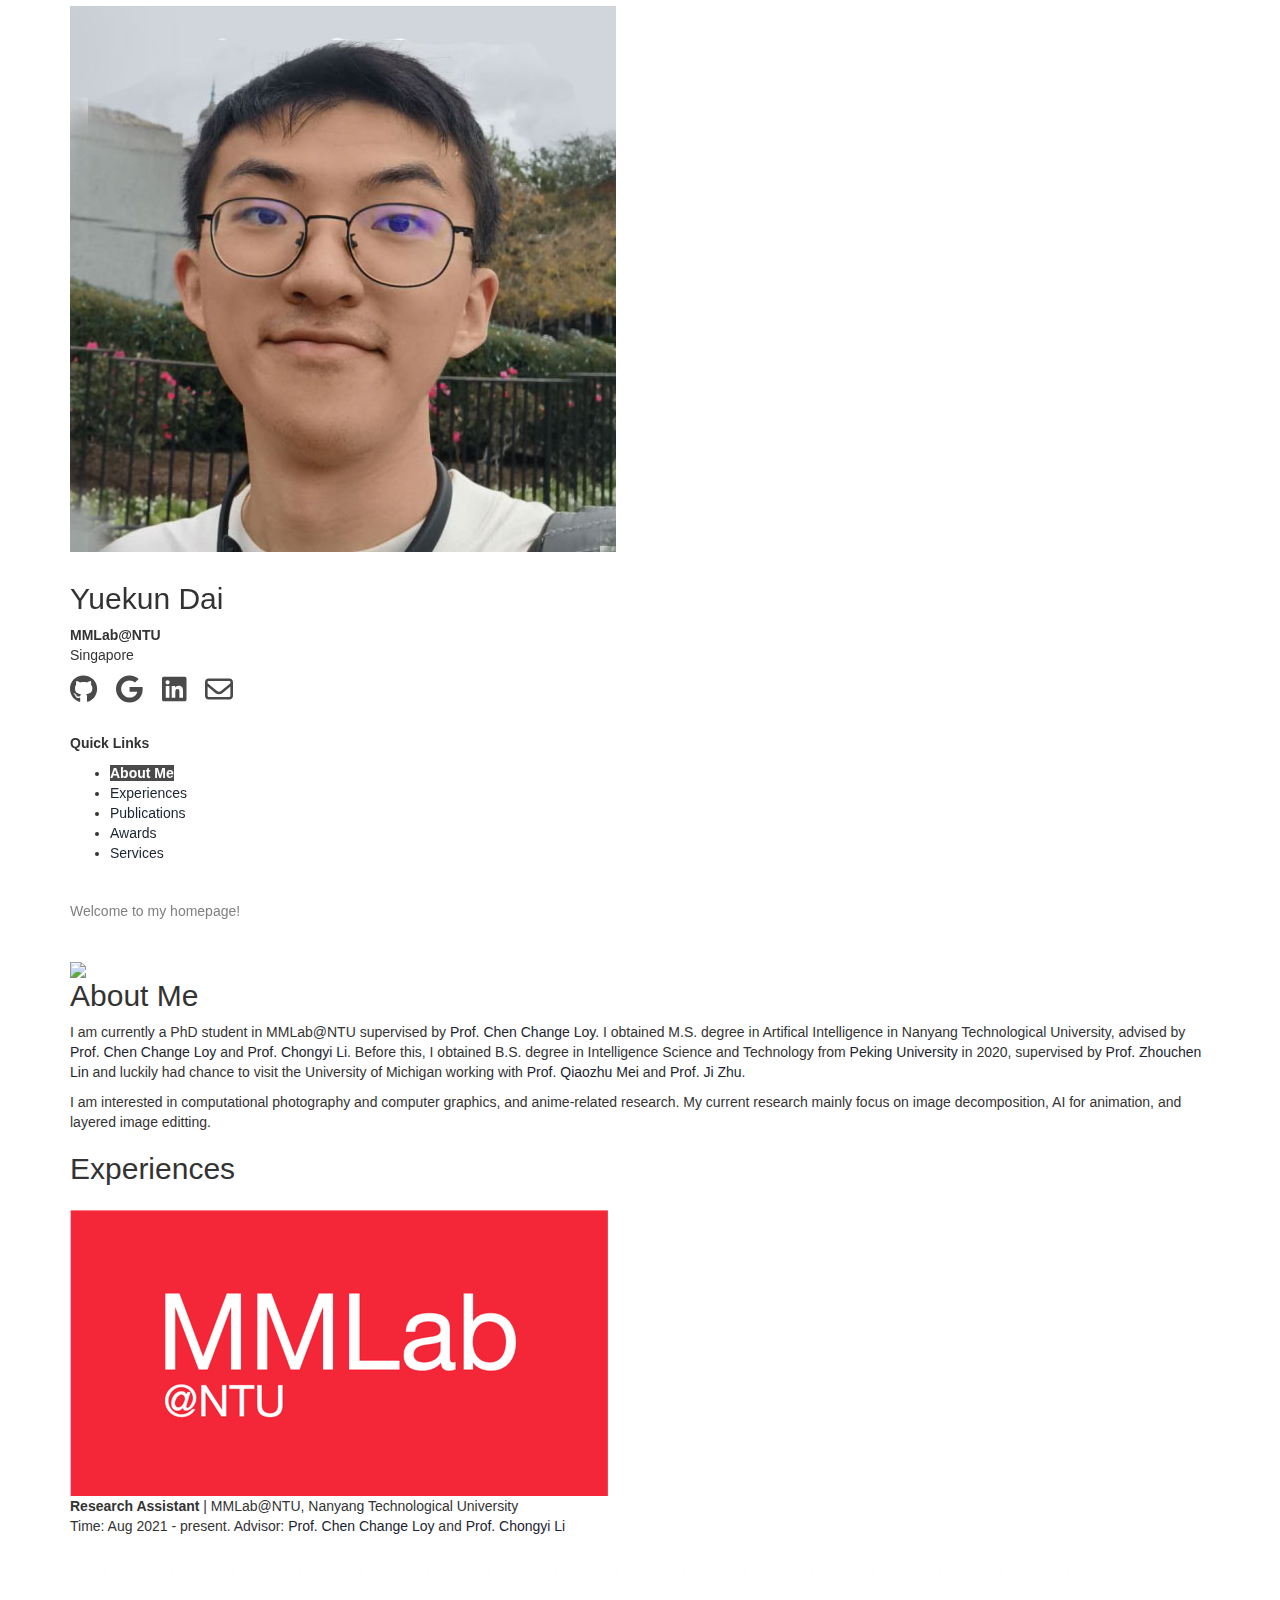
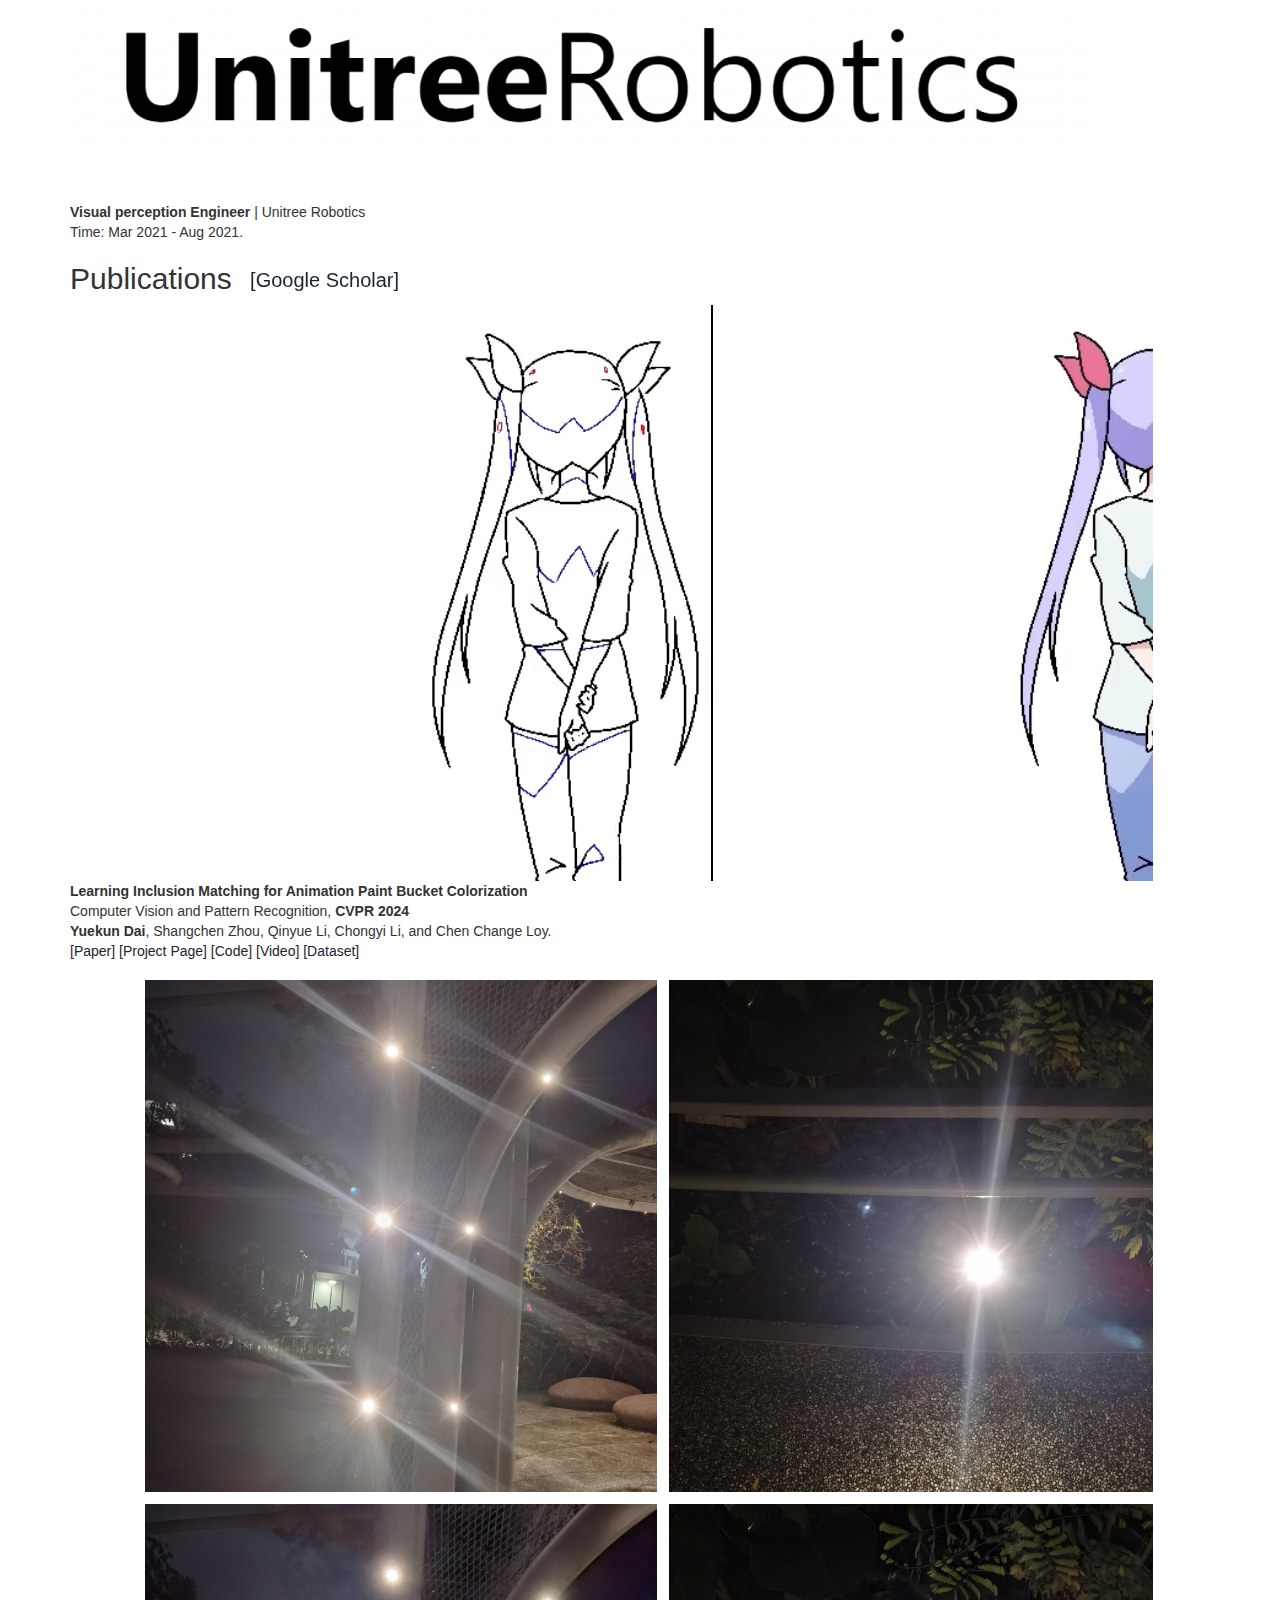
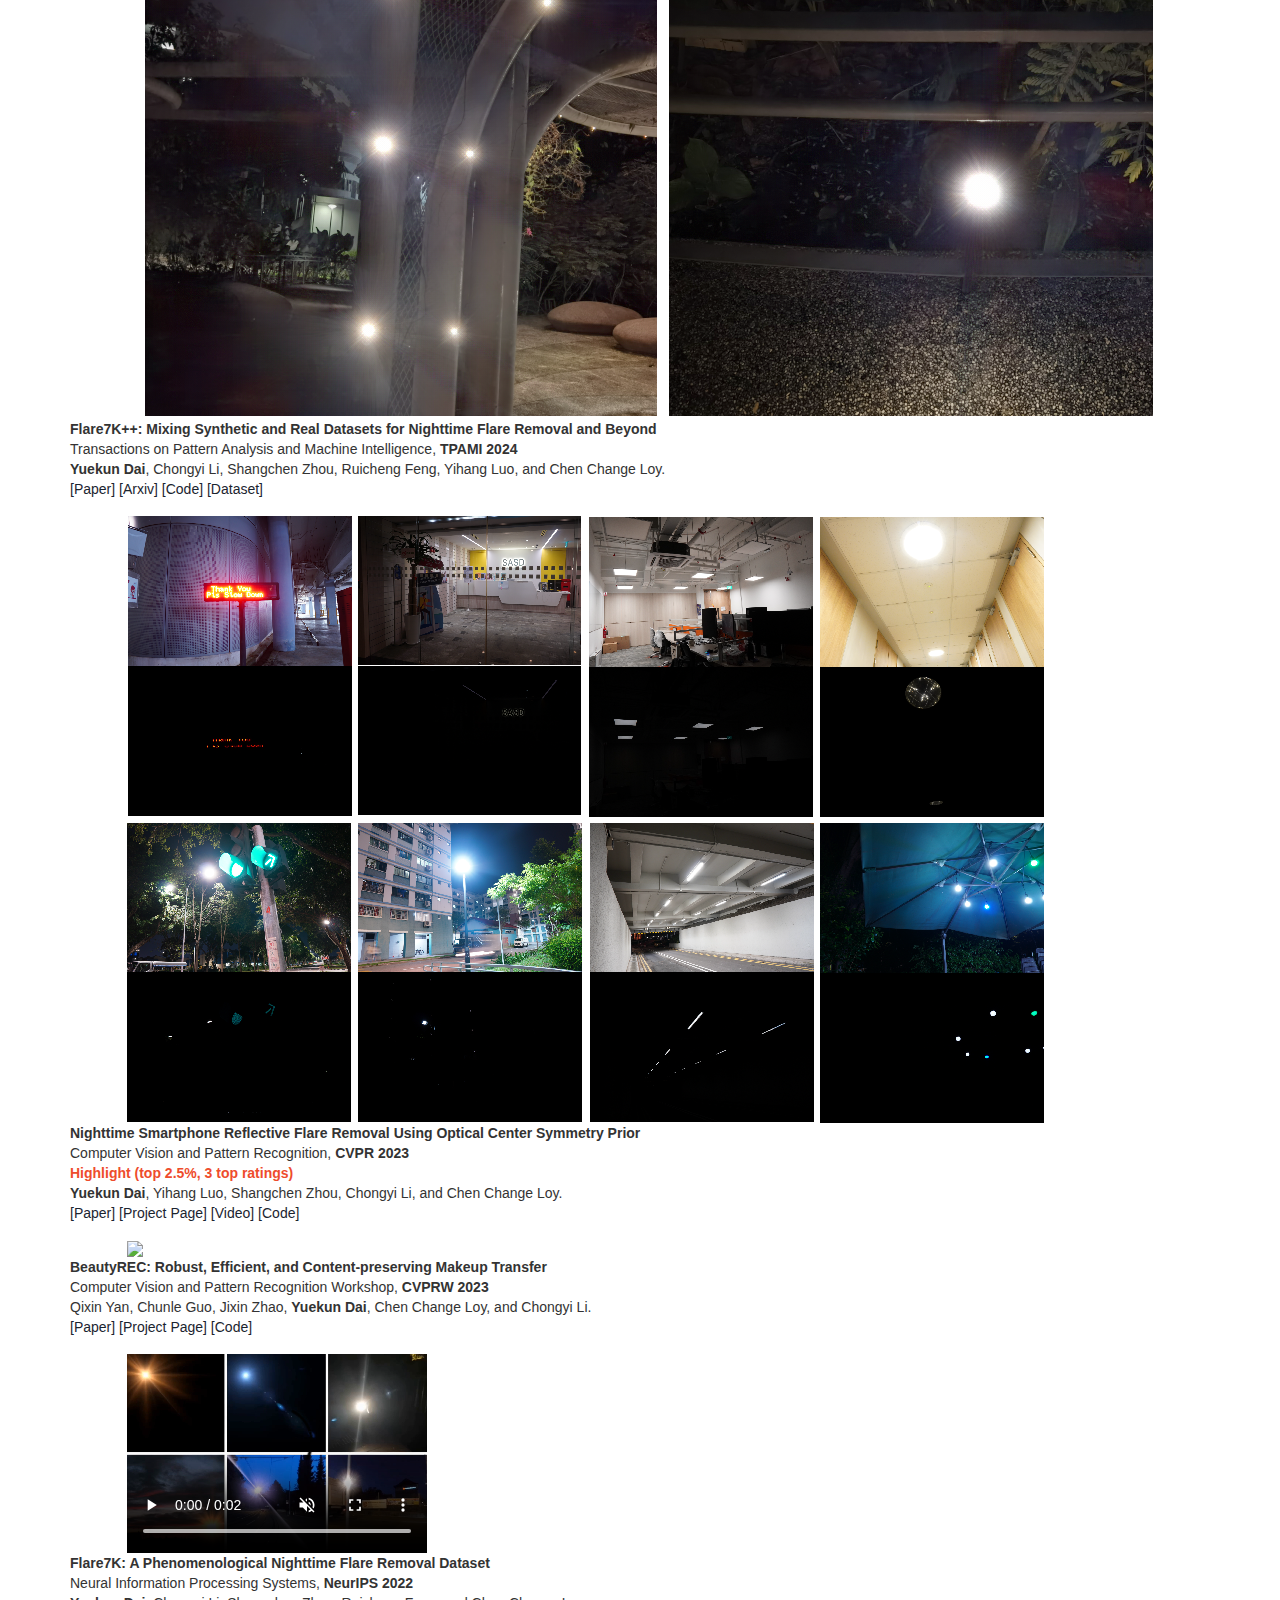
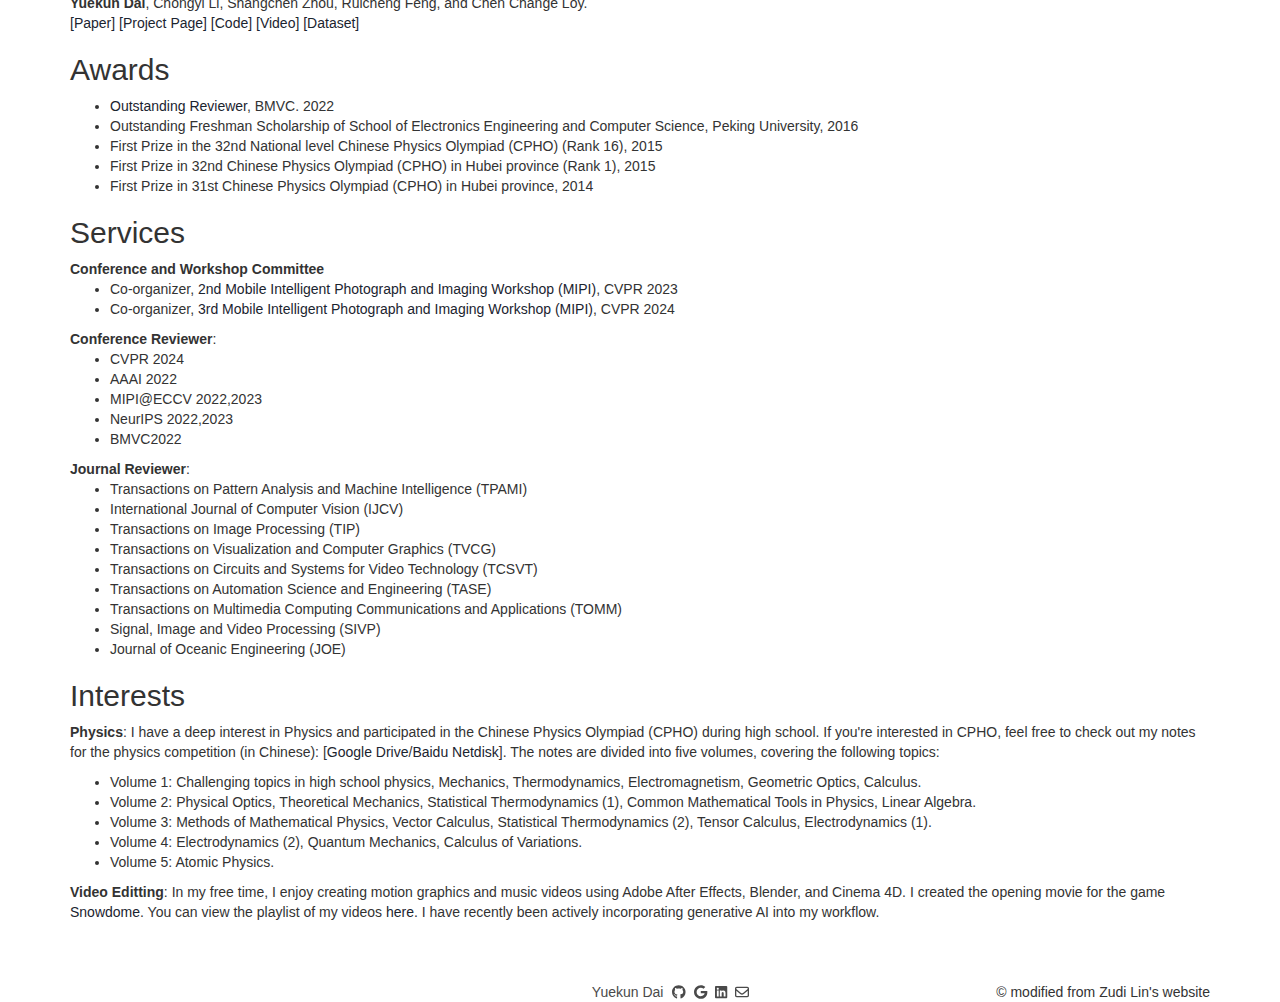
==== commit 31bdb5d7: "update flare7k++ and review" ====
--- a/index.html
+++ b/index.html
@@ -221,8 +221,9 @@
                   <p>
                     <b>Flare7K++: Mixing Synthetic and Real Datasets for Nighttime Flare Removal and Beyond</b><br>
                     Transactions on Pattern Analysis and Machine Intelligence, <b>TPAMI 2024</b><br>
-                    <b>Yuekun Dai</b>, Chongyi Li, Shangchen Zhou, Ruicheng Feng, Yihang Luo, and Chen Change Loy.<br>                   
-                    <a href="https://arxiv.org/abs/2306.04236" target="_blank">[Paper]</a>
+                    <b>Yuekun Dai</b>, Chongyi Li, Shangchen Zhou, Ruicheng Feng, Yihang Luo, and Chen Change Loy.<br>
+                    <a href="https://ieeexplore.ieee.org/document/10541091" target="_blank">[Paper]</a>                   
+                    <a href="https://arxiv.org/abs/2306.04236" target="_blank">[Arxiv]</a>
                     <a href="https://github.com/ykdai/Flare7K" target="_blank">[Code]</a>
                     <a href="https://drive.google.com/file/d/1PPXWxn7gYvqwHX301SuWmjI7IUUtqxab/view" target="_blank">[Dataset]</a><br>
                   </p>
@@ -349,11 +350,16 @@
               </ul>
               <b>Journal Reviewer</b>:
               <ul>
-                <li>International Journal of Computer Vision</li>
-                <li>Signal, Image and Video Processing</li>
-                <li>IEEE Journal of Oceanic Engineering</li>
-                <li>Transactions on Visualization and Computer Graphics</li>
-                <li>Transactions on Image Processing</li>
+                <li>Transactions on Pattern Analysis and Machine Intelligence (TPAMI)</li>
+                <li>International Journal of Computer Vision (IJCV)</li>
+                <li>Transactions on Image Processing (TIP)</li>
+                <li>Transactions on Visualization and Computer Graphics (TVCG)</li>
+                <li>Transactions on Circuits and Systems for Video Technology (TCSVT)</li>
+                <li>Transactions on Automation Science and Engineering (TASE)</li>
+                <li>Transactions on Multimedia Computing Communications and Applications (TOMM)</li>
+                <li>Signal, Image and Video Processing (SIVP)</li>
+                <li>Journal of Oceanic Engineering (JOE)</li>
+                
               </ul>
             
             <h2 id="interests">Interests</h2>
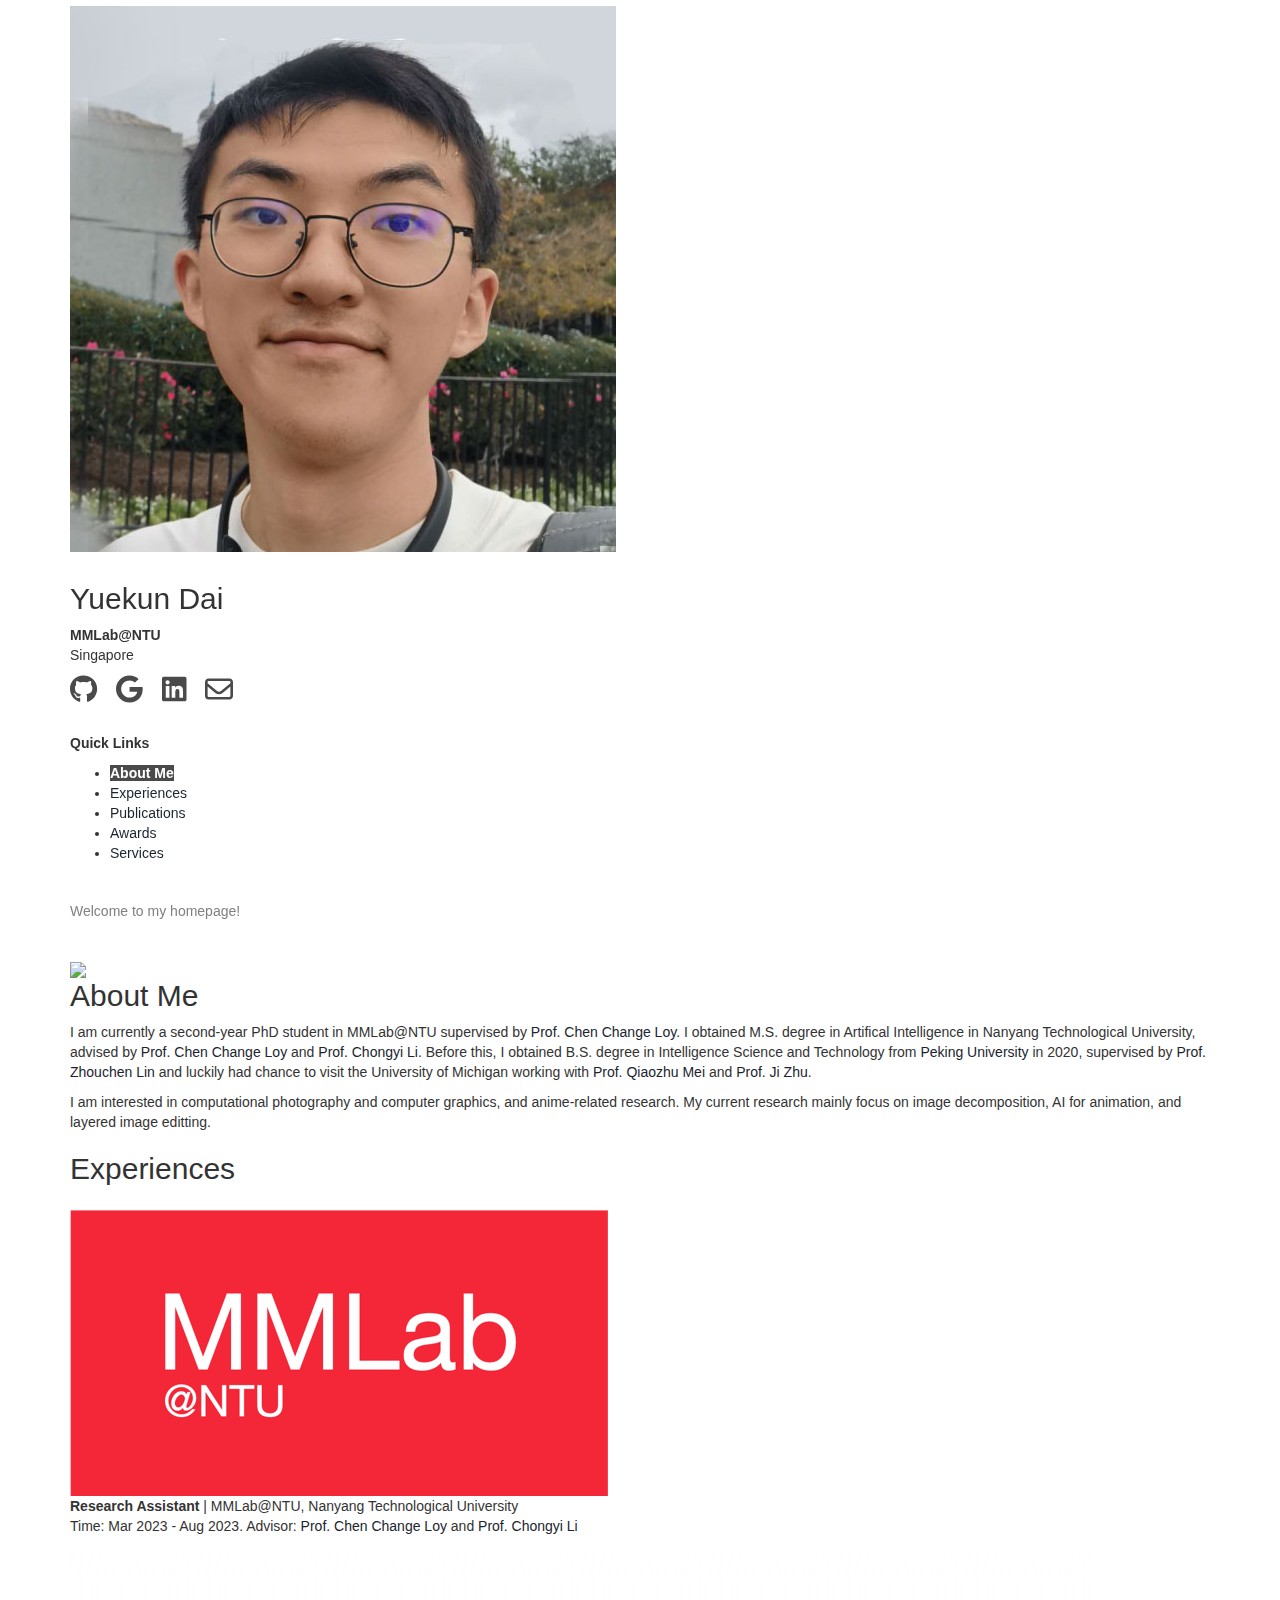
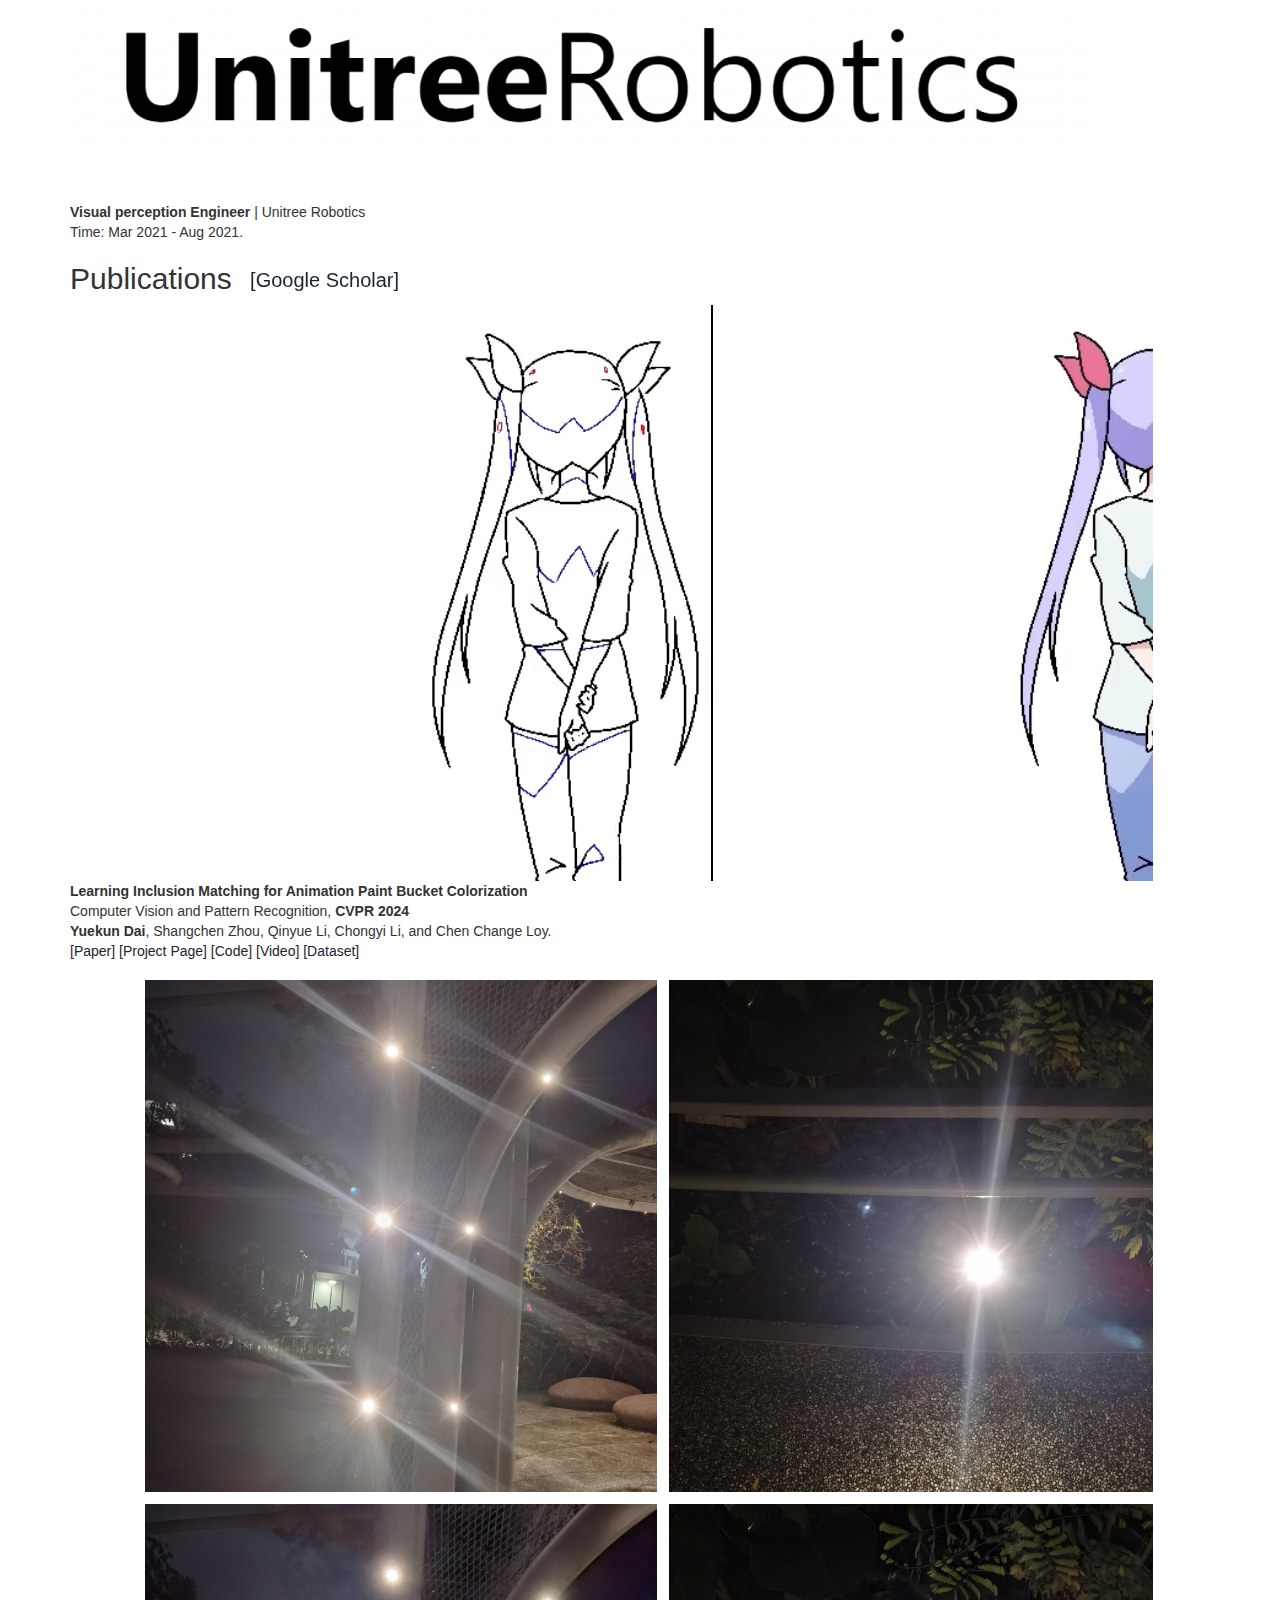
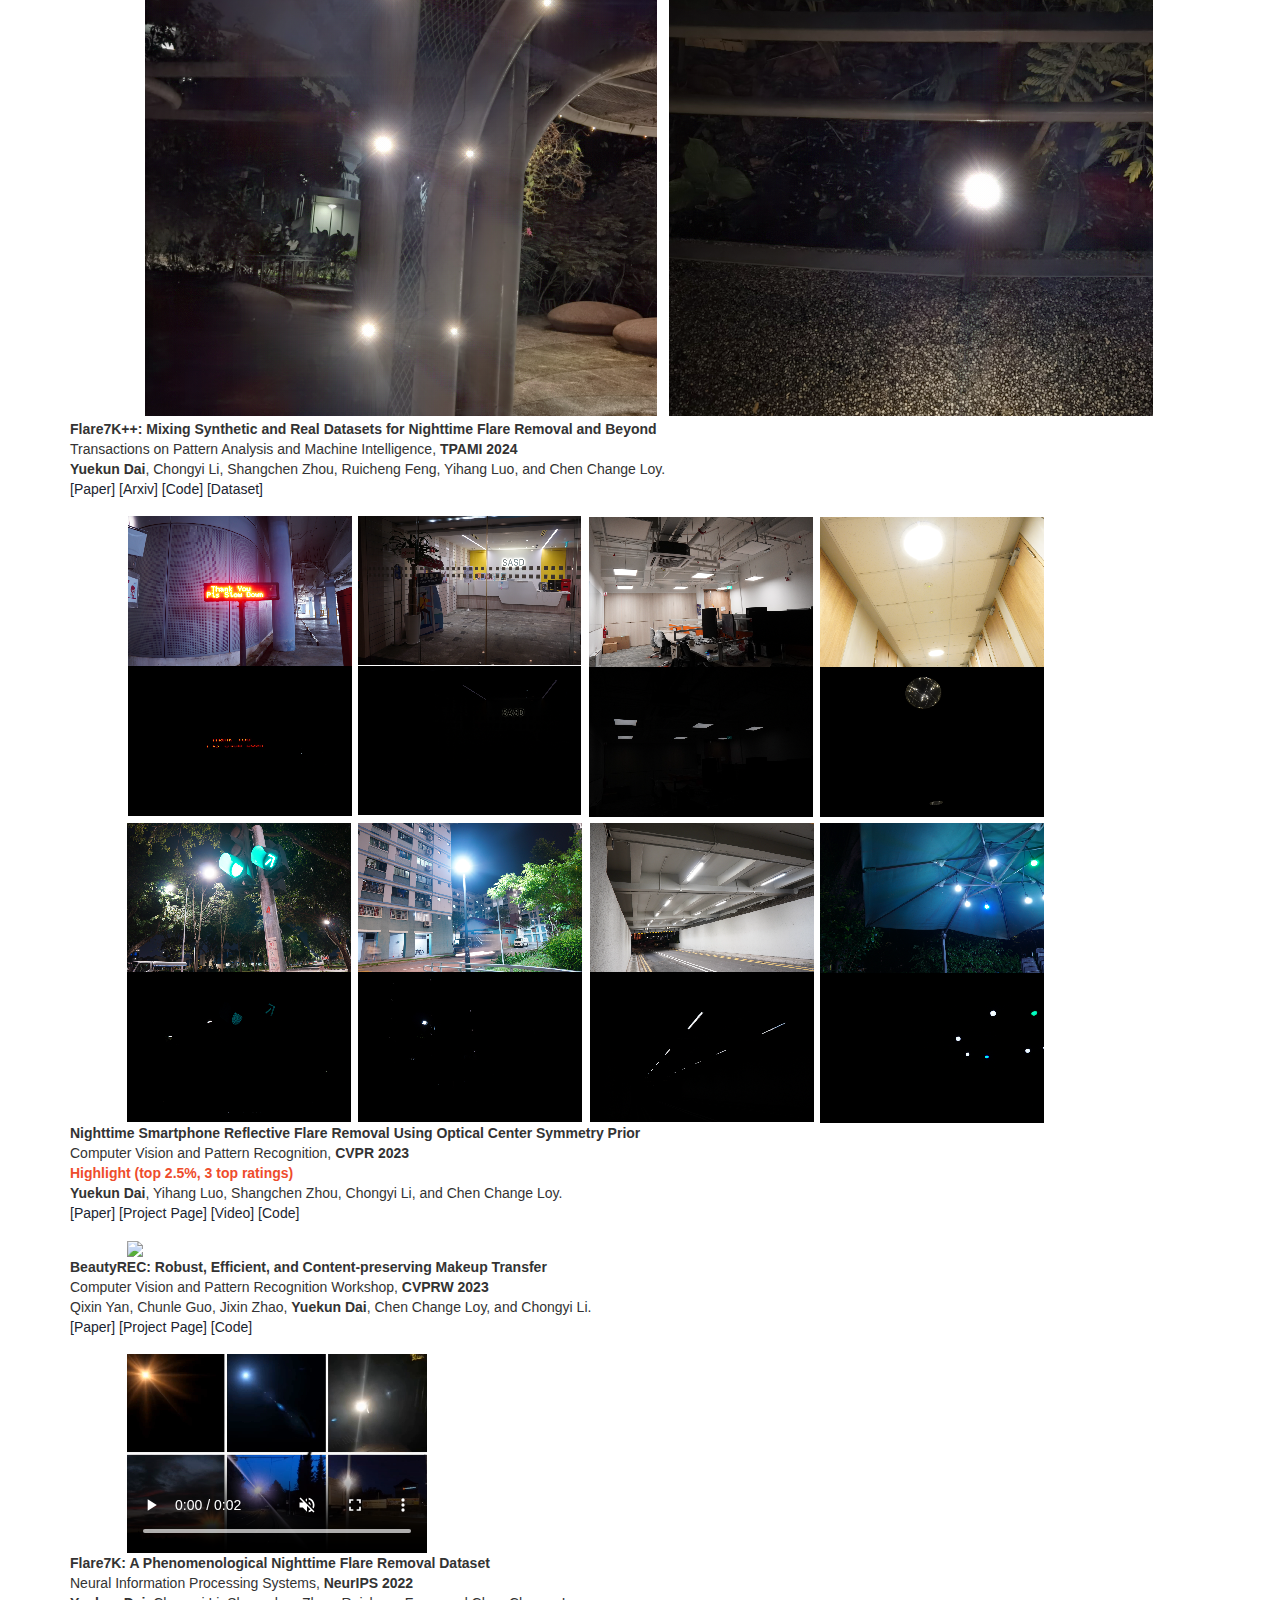
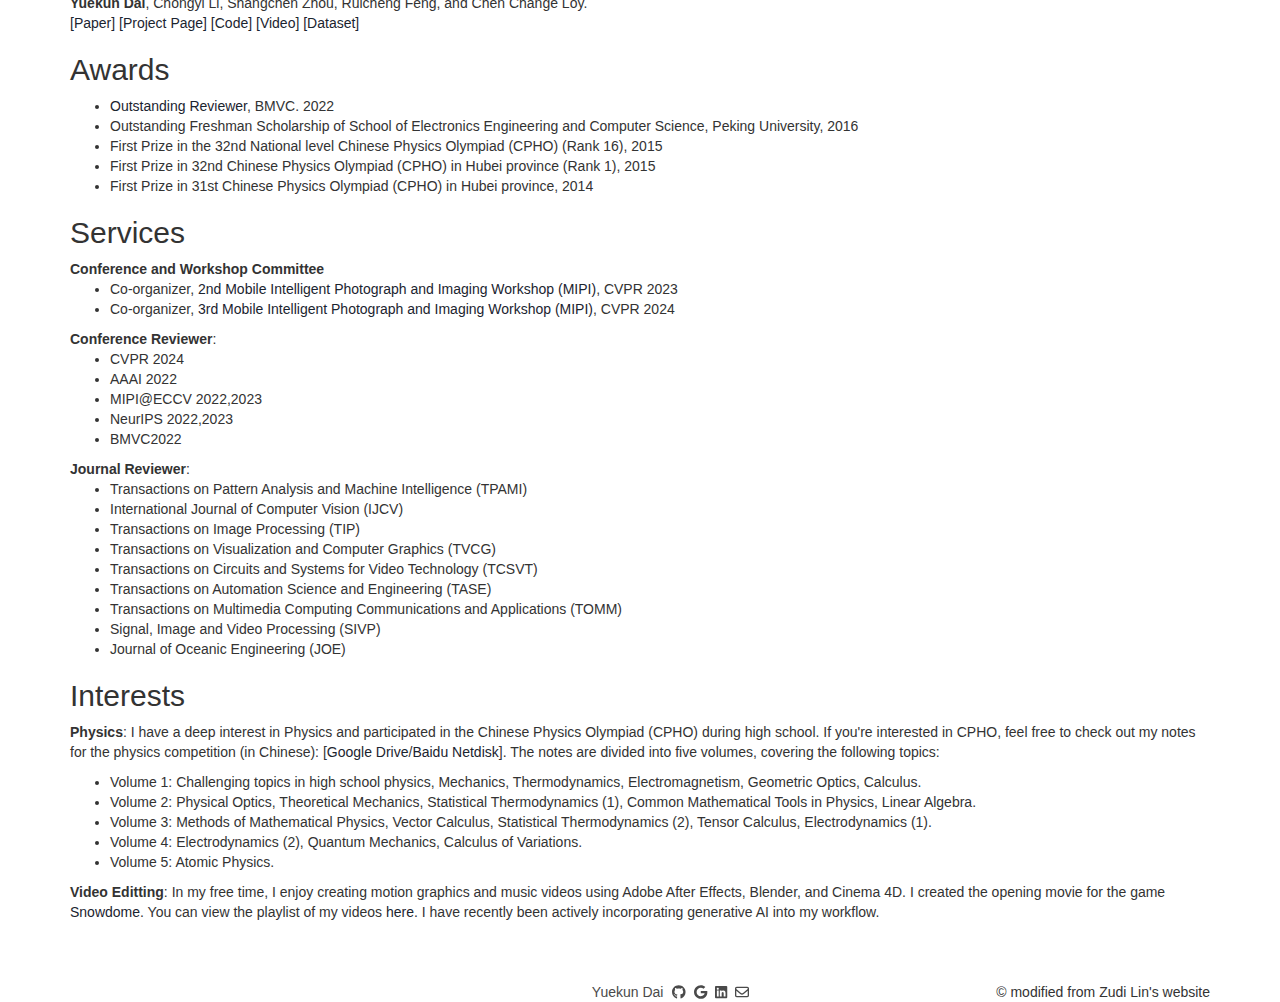
==== commit 50029048: "update year" ====
--- a/index.html
+++ b/index.html
@@ -124,7 +124,7 @@
             <!--About Me-->
             <h2 id="intro">About Me</h2>
             <p>
-              I am currently a PhD student in MMLab@NTU supervised by
+              I am currently a second-year PhD student in MMLab@NTU supervised by
               <a href="https://www.mmlab-ntu.com/person/ccloy/" target="_blank">Prof. Chen Change Loy</a>. I obtained M.S. degree in Artifical Intelligence in Nanyang Technological University, advised by <a href="https://www.mmlab-ntu.com/person/ccloy/" target="_blank">Prof. Chen Change Loy</a> and <a href="https://li-chongyi.github.io/" target="_blank">Prof. Chongyi Li</a>.
               Before this, I obtained B.S. degree in Intelligence Science and Technology from <a href="https://english.pku.edu.cn/" target="_blank">Peking University</a> in 2020, supervised by <a href="https://zero-lab-pku.github.io/personwise/linzhouchen/" target="_blank">Prof. Zhouchen Lin</a>
               and luckily had chance to visit the University of Michigan working with <a href="http://www-personal.umich.edu/~qmei/" target="_blank">Prof. Qiaozhu Mei</a> and <a href="https://dept.stat.lsa.umich.edu/~jizhu/" target="_blank">Prof. Ji Zhu</a>.
@@ -150,7 +150,7 @@
                 <div class="content">
                   <p>
                     <b>Research Assistant</b> | MMLab@NTU, Nanyang Technological University<br>
-                    Time: Aug 2021 - present. Advisor: <a href="https://www.mmlab-ntu.com/person/ccloy/" target="_blank"> Prof. Chen Change Loy</a> and <a href="https://li-chongyi.github.io/" target="_blank">Prof. Chongyi Li</a>
+                    Time: Mar 2023 - Aug 2023. Advisor: <a href="https://www.mmlab-ntu.com/person/ccloy/" target="_blank"> Prof. Chen Change Loy</a> and <a href="https://li-chongyi.github.io/" target="_blank">Prof. Chongyi Li</a>
                   </p>
                 </div>
               </div>
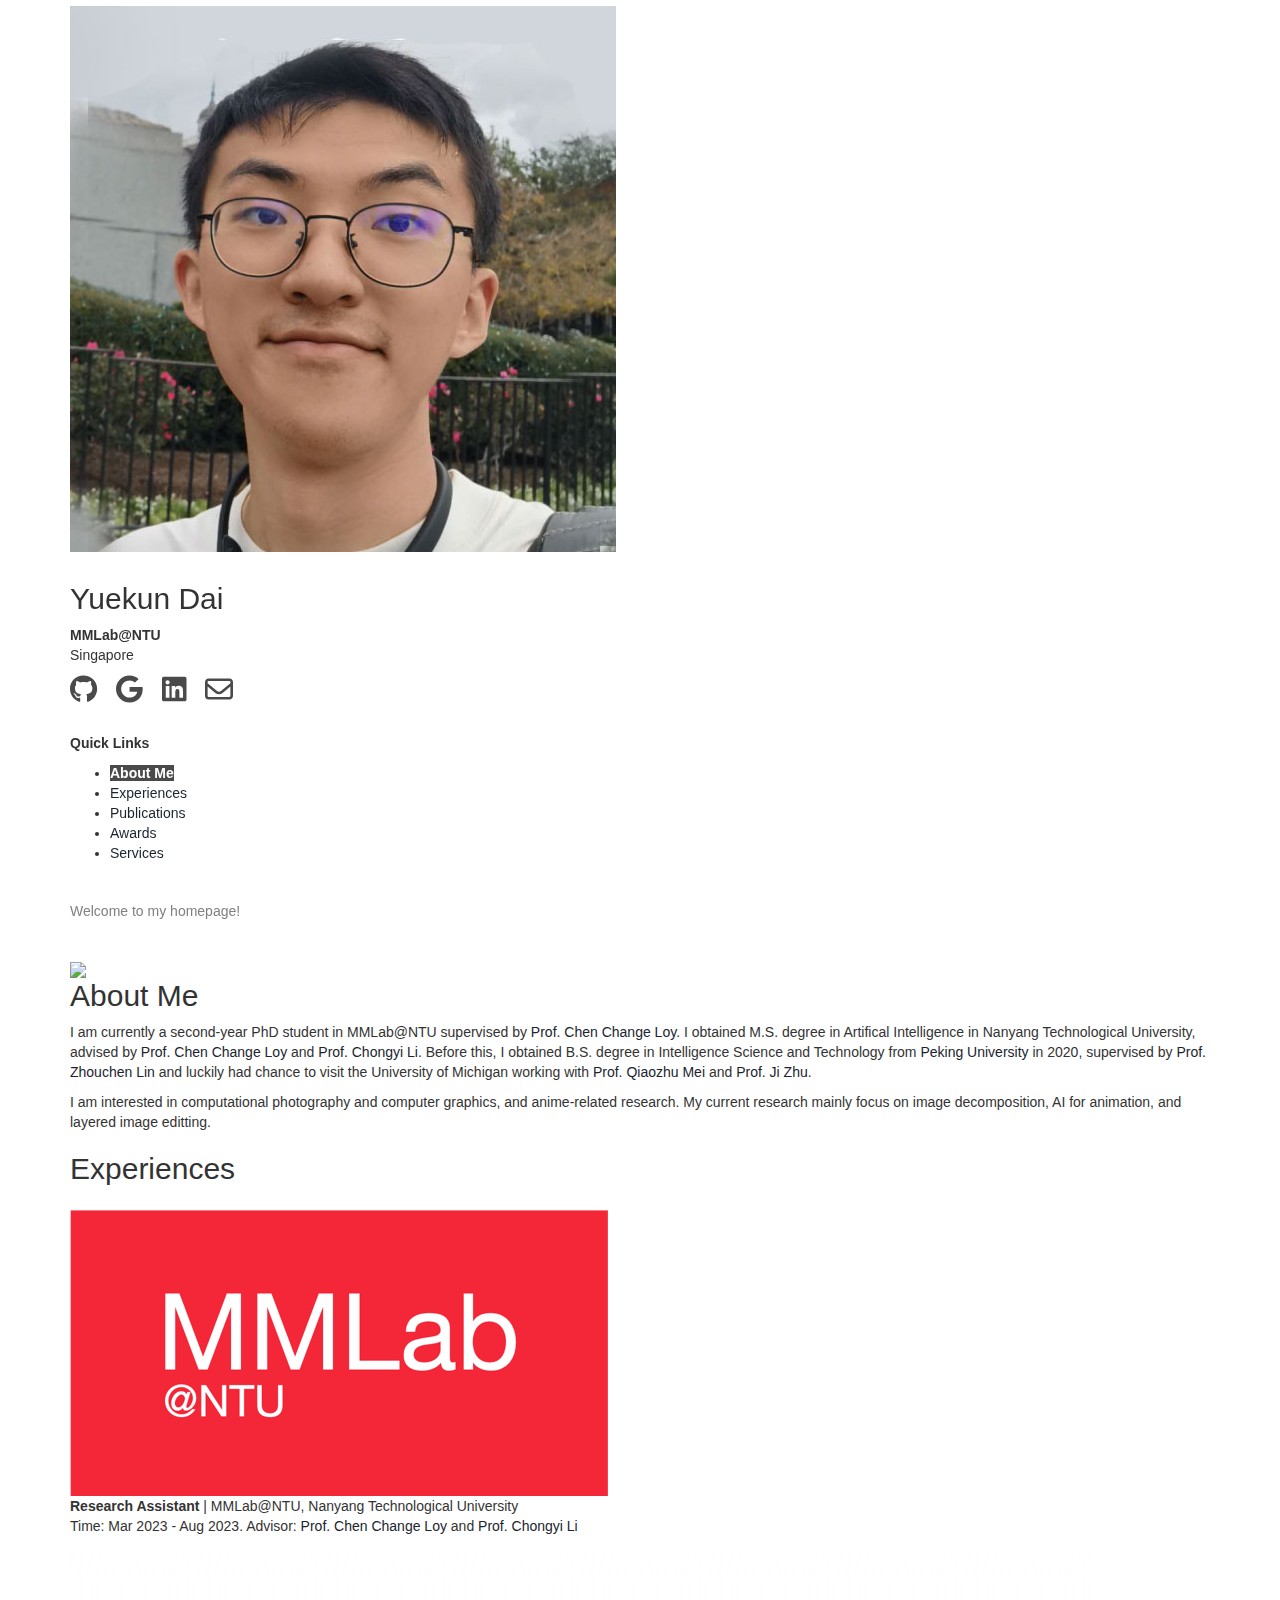
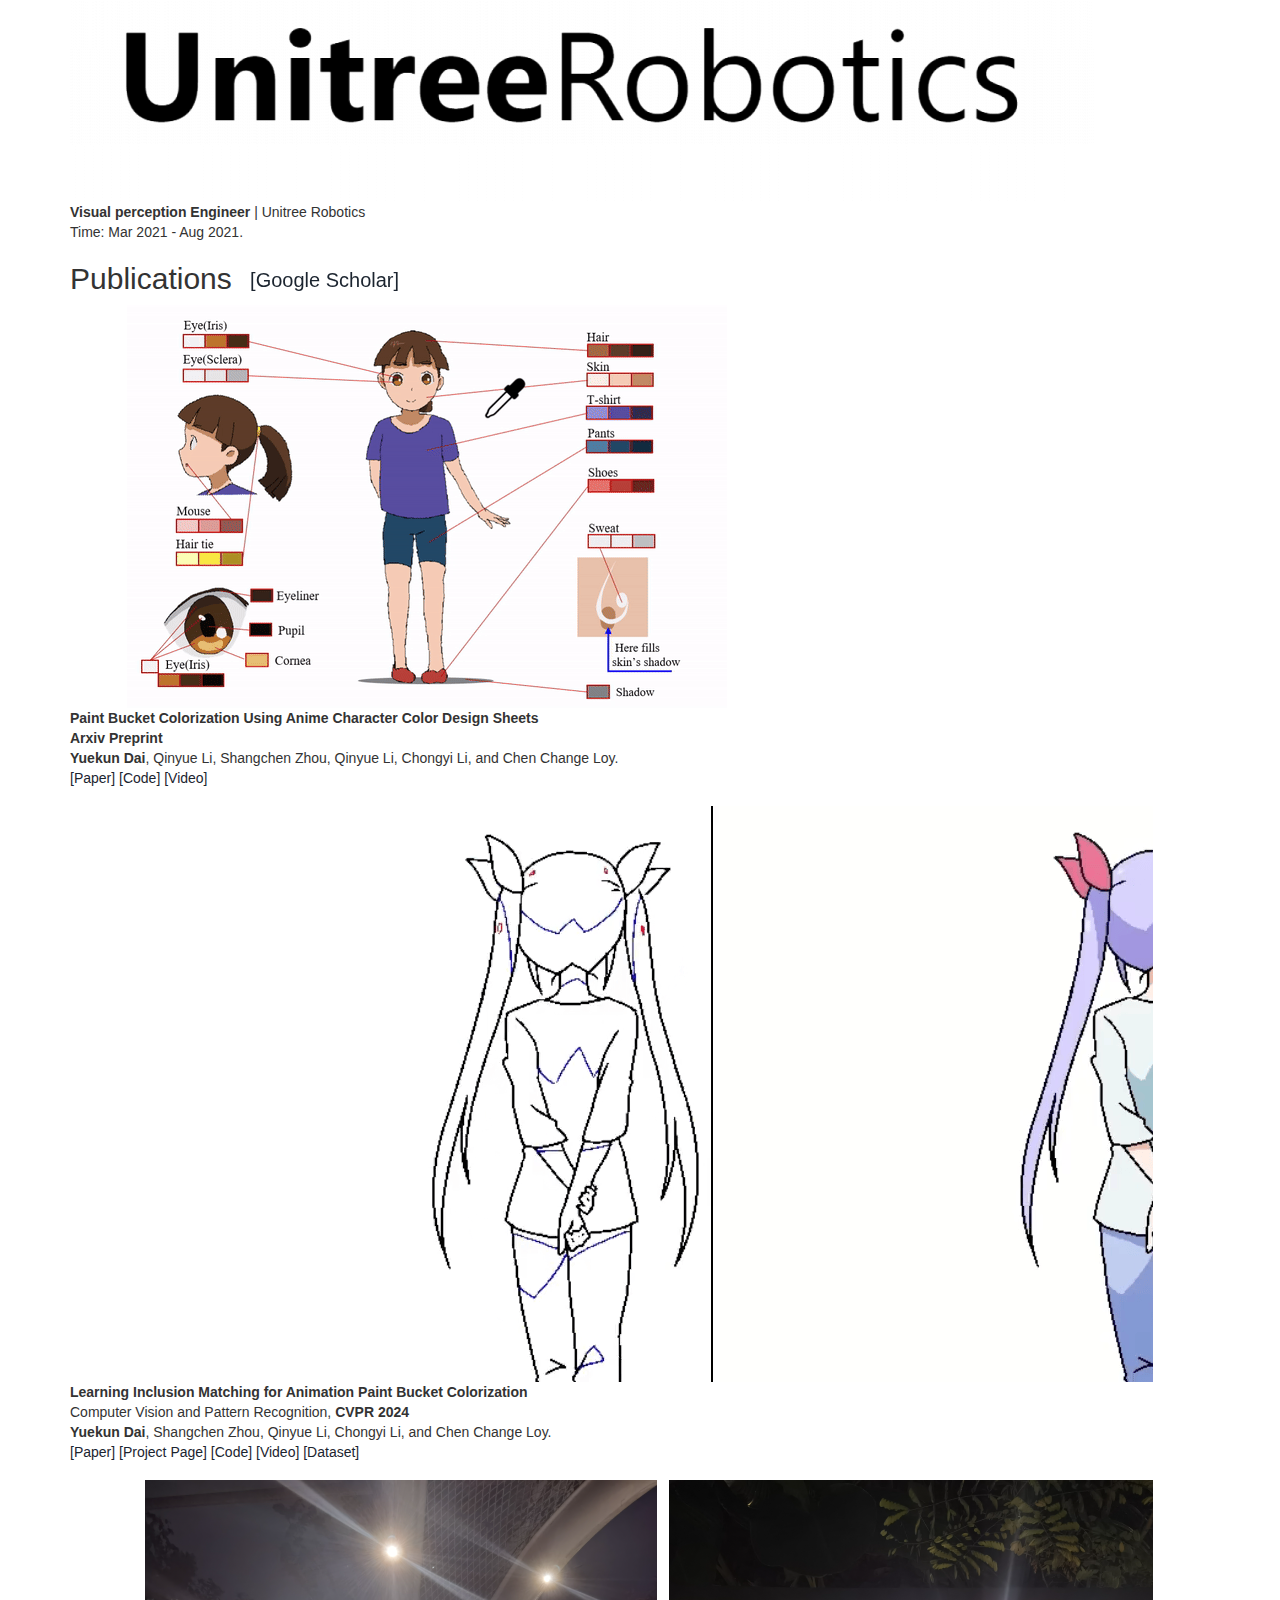
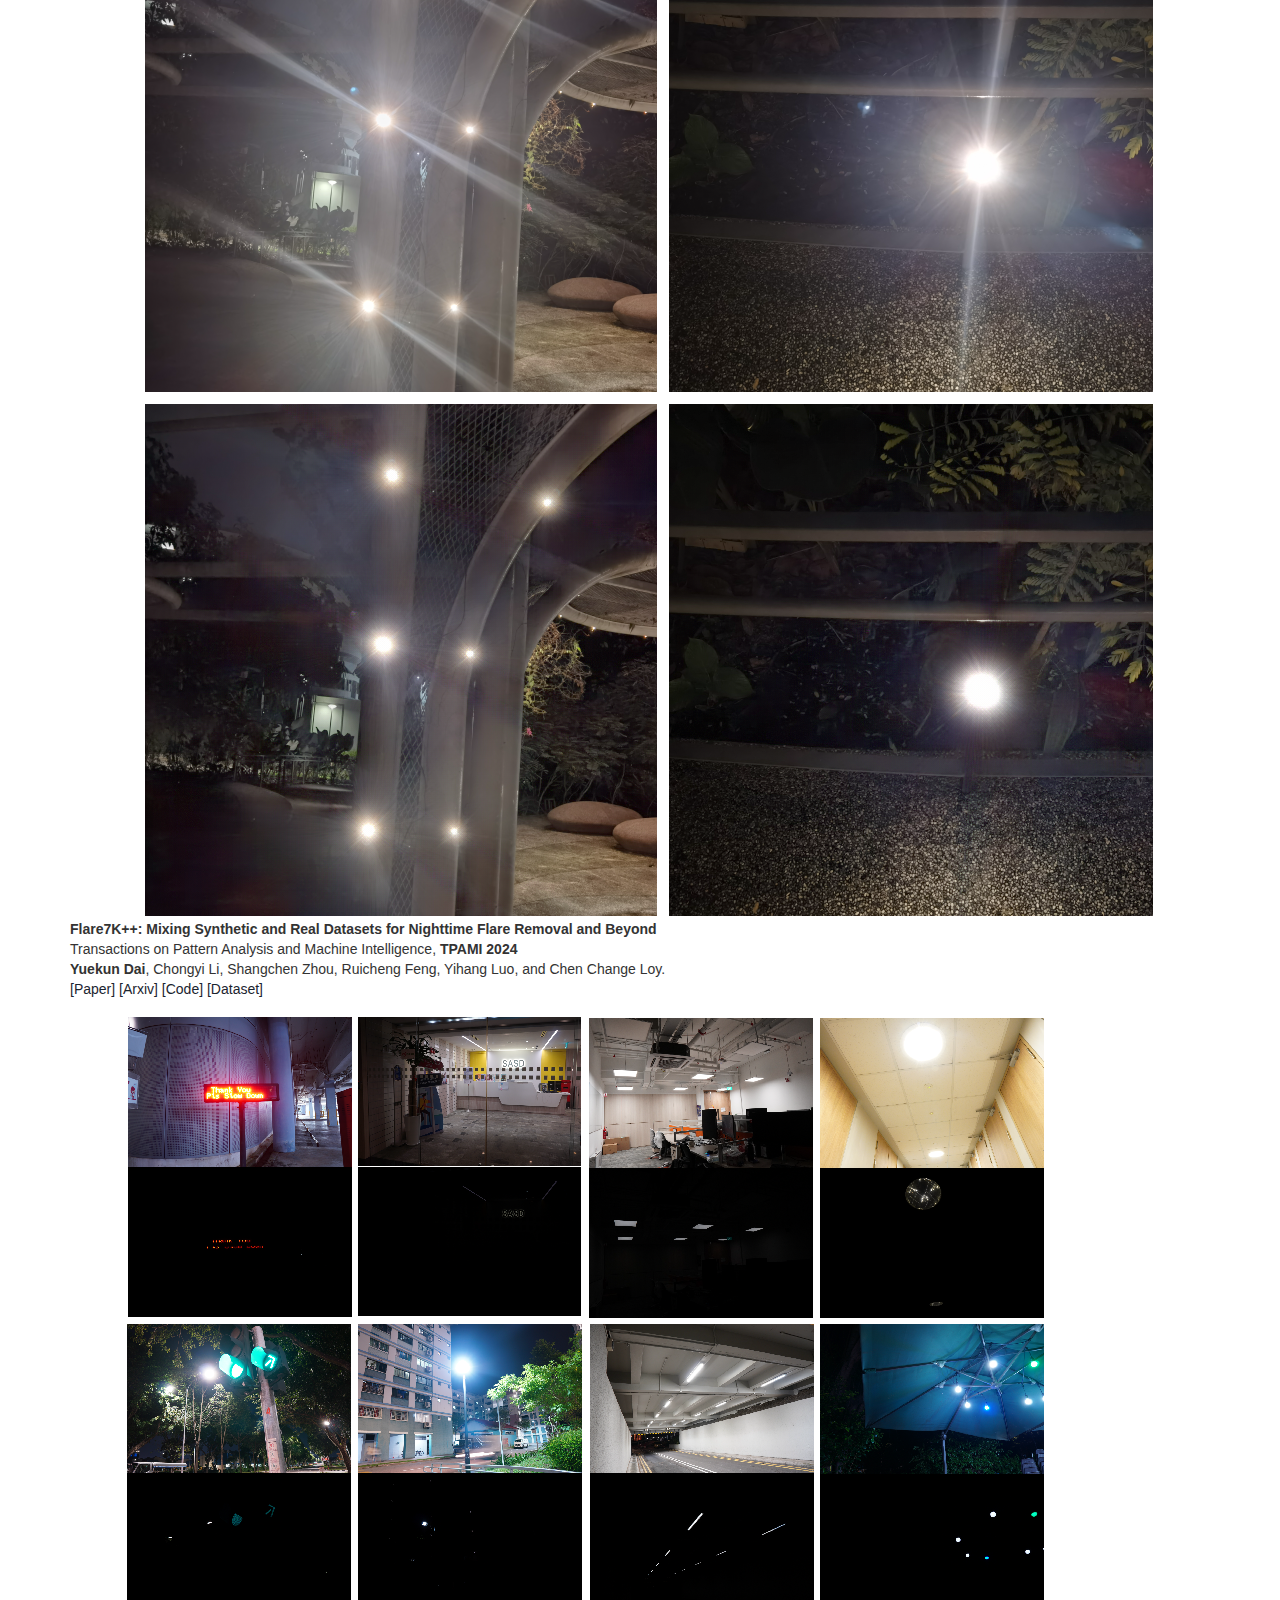
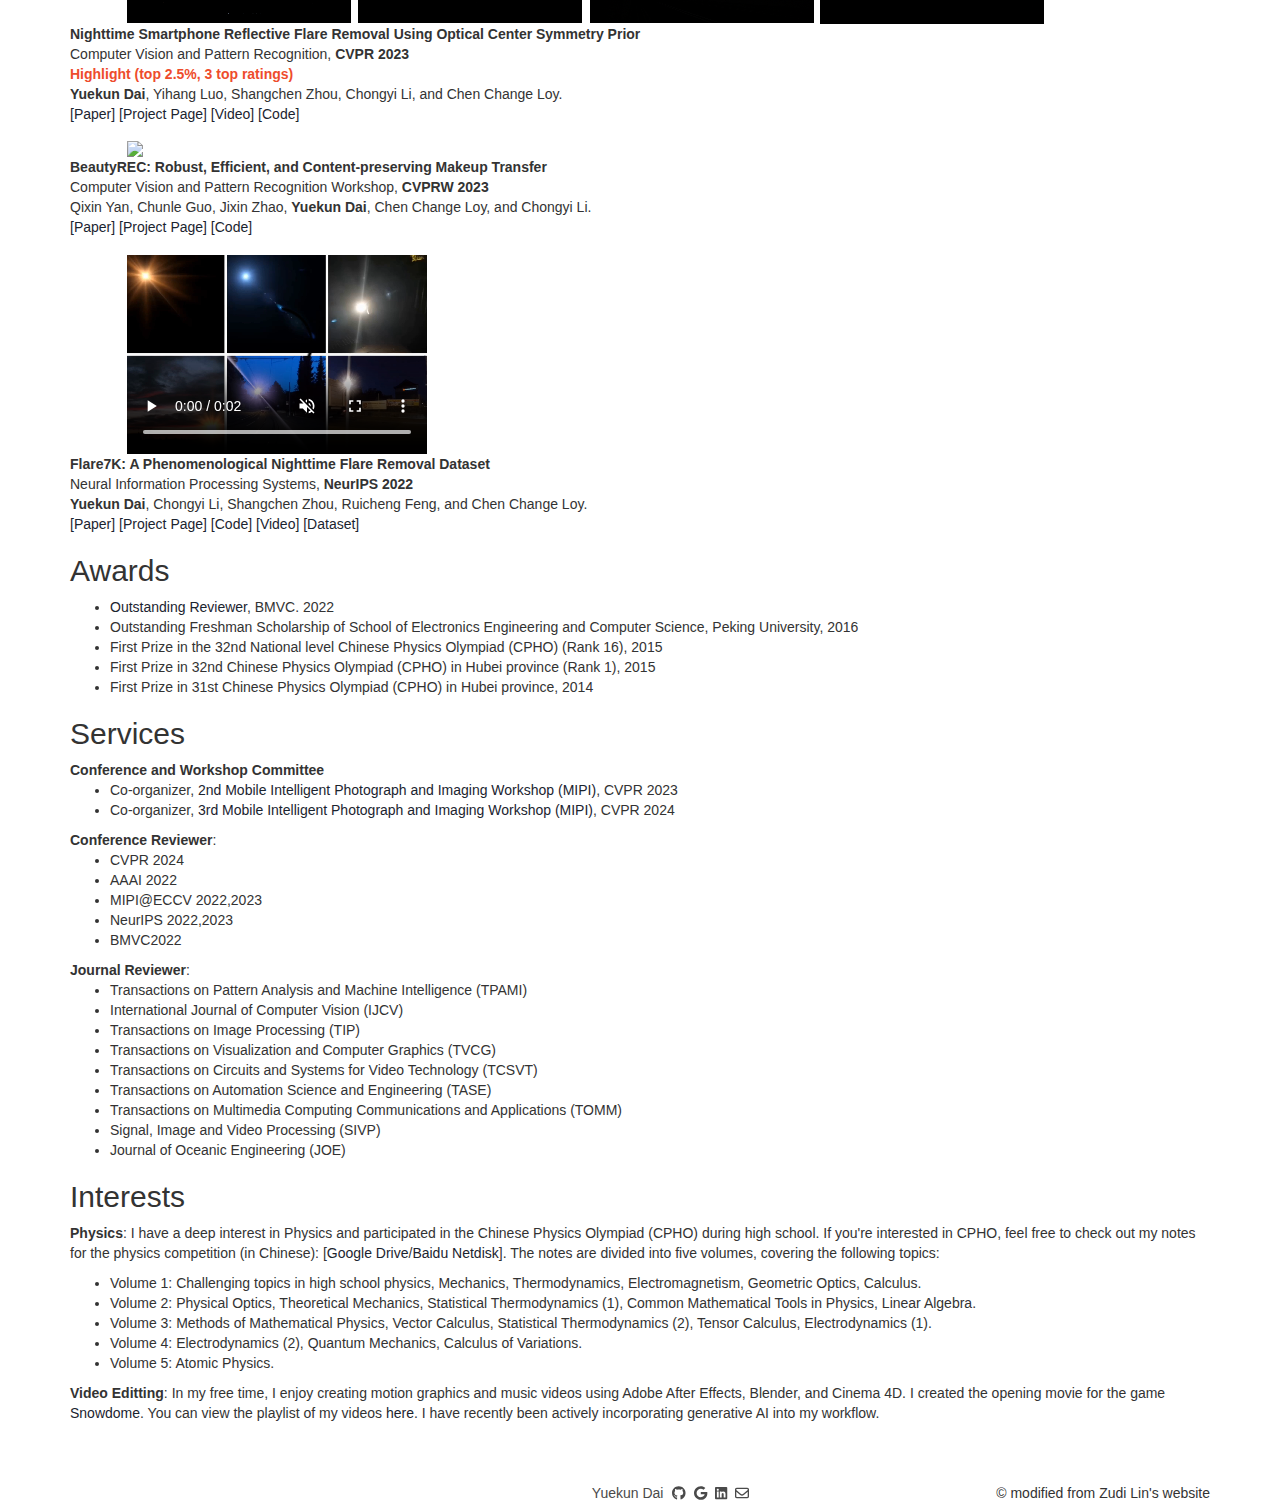
==== commit 32d993b2: "update a new publication" ====
--- a/index.html
+++ b/index.html
@@ -186,7 +186,28 @@
               </span>
             </h2>
 
-            <!--List of publications-->  
+            <!--List of publications-->
+            
+            <article class="columns">
+              <div class="column is-3">
+                <figure class="image">
+                  <img src=".\images\publications\pbc.gif">
+                </figure>
+              </div>
+              <div class="column">
+                <div class="content">
+                  <p>
+                    <b>Paint Bucket Colorization Using Anime Character Color Design Sheets</b><br>
+                    <b>Arxiv Preprint</b></i> &nbsp;<br>
+                    <b>Yuekun Dai</b>, Qinyue Li, Shangchen Zhou, Qinyue Li, Chongyi Li, and Chen Change Loy.<br>                   
+                    <a href="https://arxiv.org/abs/2410.19424" target="_blank">[Paper]</a>             
+                    <a href="https://github.com/ykdai/BasicPBC" target="_blank">[Code]</a>
+                    <a href="https://www.youtube.com/watch?v=nNnPUItGvSo" target="_blank">[Video]</a> 
+                    <!--<a href="https://drive.google.com/file/d/1gIJVKyeIu4PQshZnHG6TWj5kSZjnMb2_/view" target="_blank">[Dataset]</a><br>-->
+                  </p>
+                </div>
+              </div>
+            </article>
 
             <article class="columns">
               <div class="column is-3">
@@ -197,8 +218,8 @@
               <div class="column">
                 <div class="content">
                   <p>
-                    <b>Learning Inclusion Matching for Animation Paint Bucket Colorization</b><br>
-                    Computer Vision and Pattern Recognition, <b>CVPR 2024</b></i> &nbsp;<br> 
+                    <b>Learning Inclusion Matching for Animation Paint Bucket Colorization</b><br>                   
+                    Computer Vision and Pattern Recognition, <b>CVPR 2024</b></i> &nbsp;<br>  
                     <b>Yuekun Dai</b>, Shangchen Zhou, Qinyue Li, Chongyi Li, and Chen Change Loy.<br>                   
                     <a href="https://arxiv.org/abs/2403.18342" target="_blank">[Paper]</a>
                     <a href="https://ykdai.github.io/projects/InclusionMatching" target="_blank">[Project Page]</a>
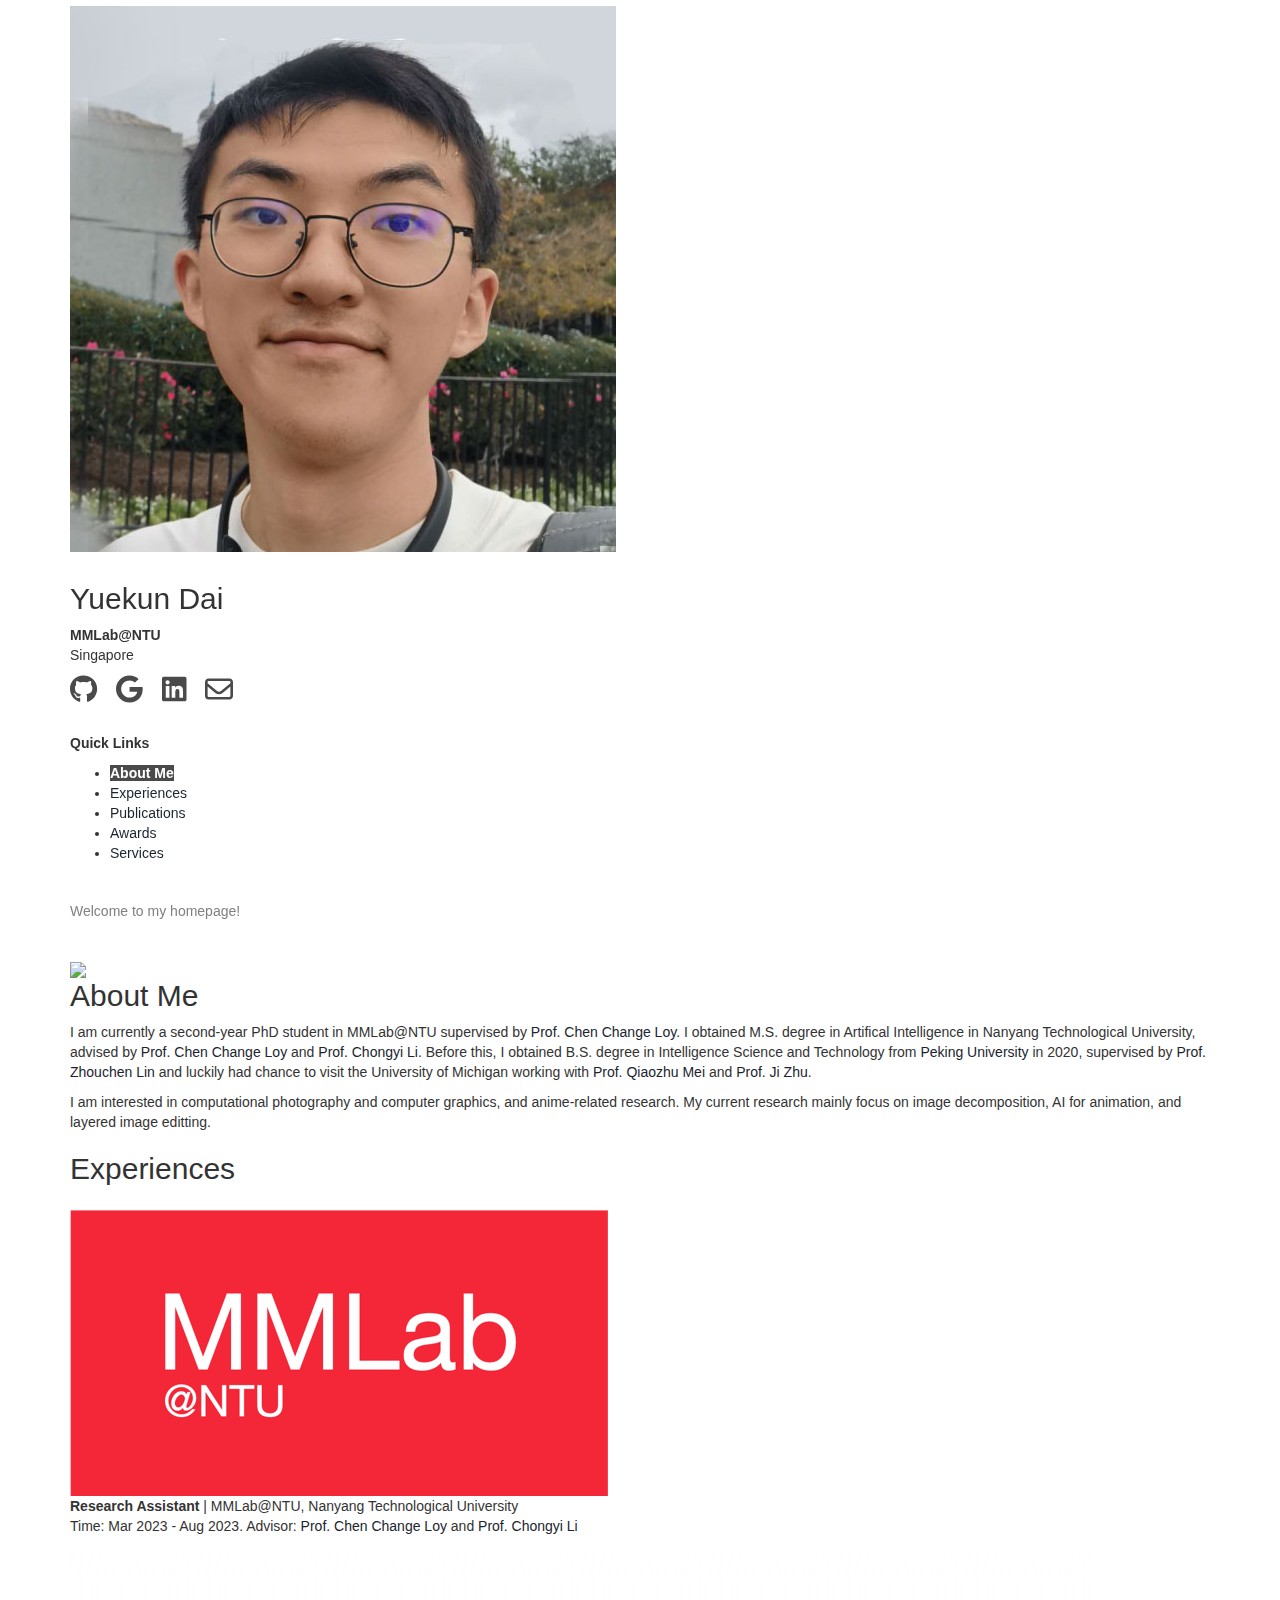
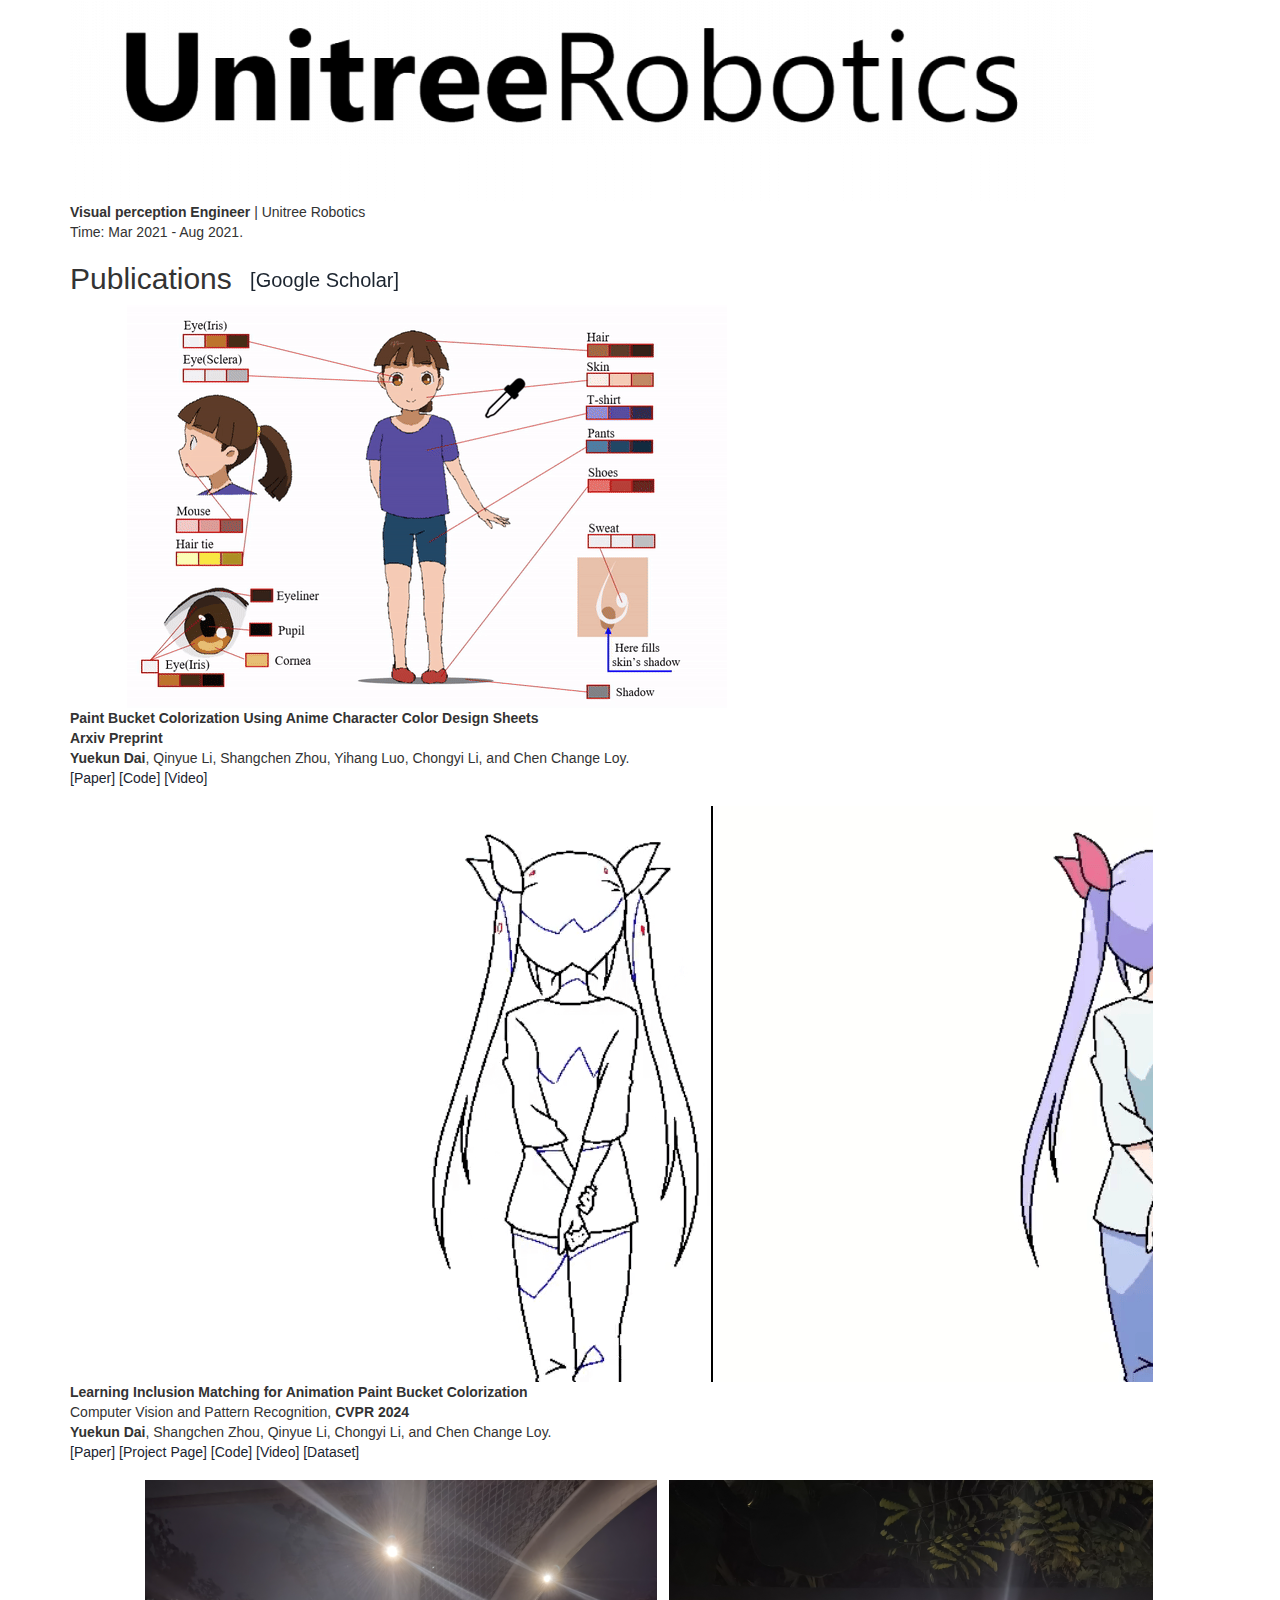
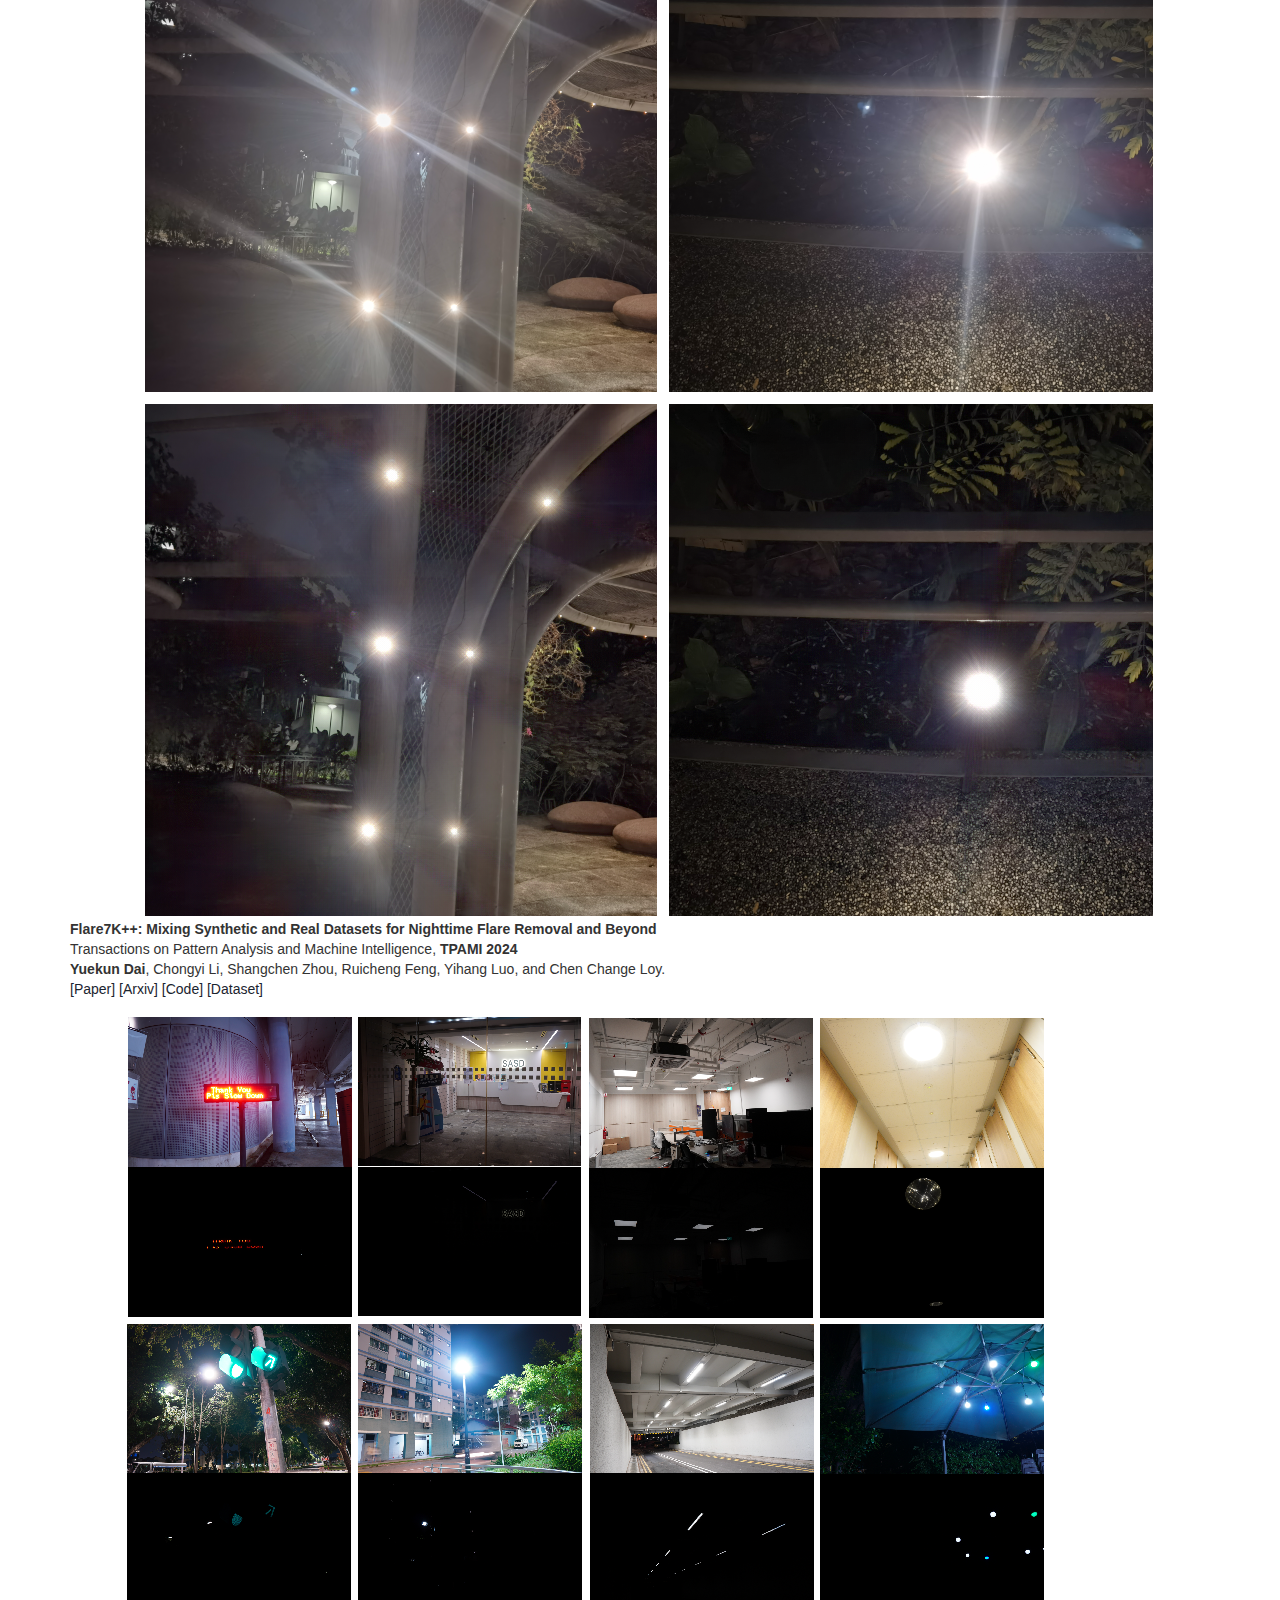
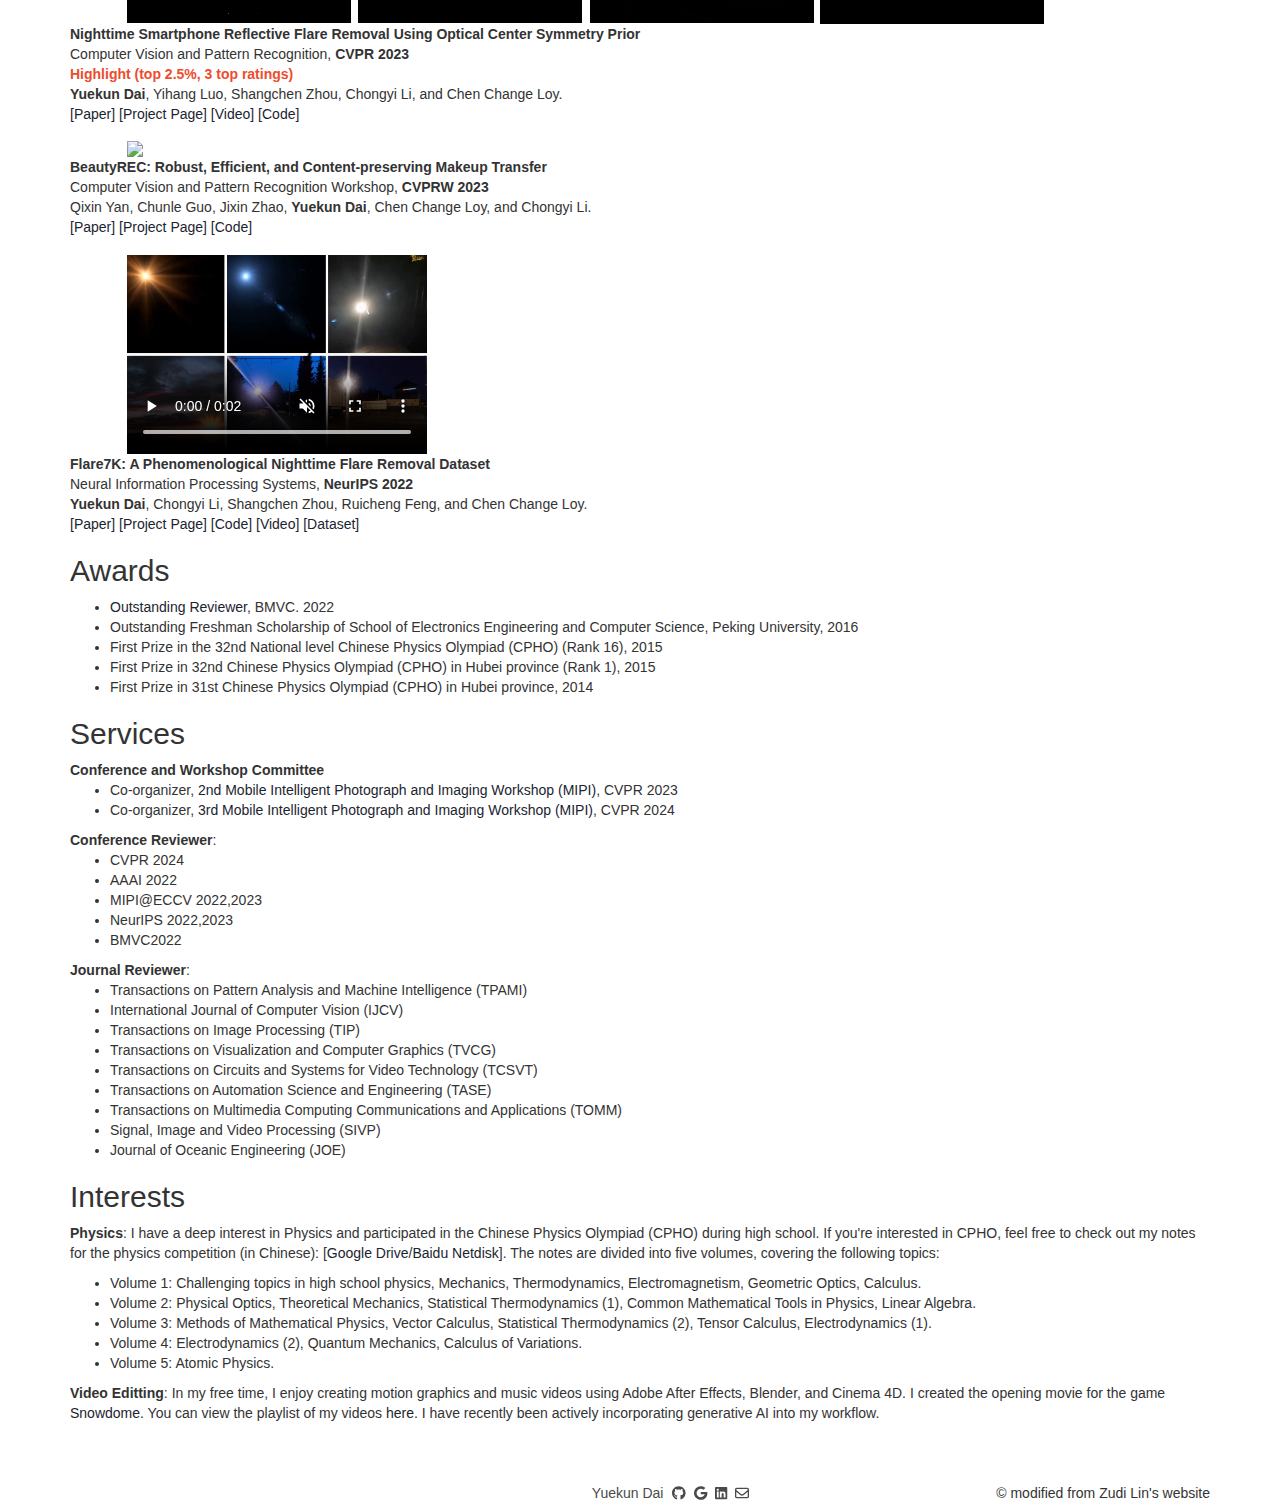
==== commit 3377b0c8: "update author list for PBC" ====
--- a/index.html
+++ b/index.html
@@ -199,7 +199,7 @@
                   <p>
                     <b>Paint Bucket Colorization Using Anime Character Color Design Sheets</b><br>
                     <b>Arxiv Preprint</b></i> &nbsp;<br>
-                    <b>Yuekun Dai</b>, Qinyue Li, Shangchen Zhou, Qinyue Li, Chongyi Li, and Chen Change Loy.<br>                   
+                    <b>Yuekun Dai</b>, Qinyue Li, Shangchen Zhou, Yihang Luo, Chongyi Li, and Chen Change Loy.<br>                   
                     <a href="https://arxiv.org/abs/2410.19424" target="_blank">[Paper]</a>             
                     <a href="https://github.com/ykdai/BasicPBC" target="_blank">[Code]</a>
                     <a href="https://www.youtube.com/watch?v=nNnPUItGvSo" target="_blank">[Video]</a> 
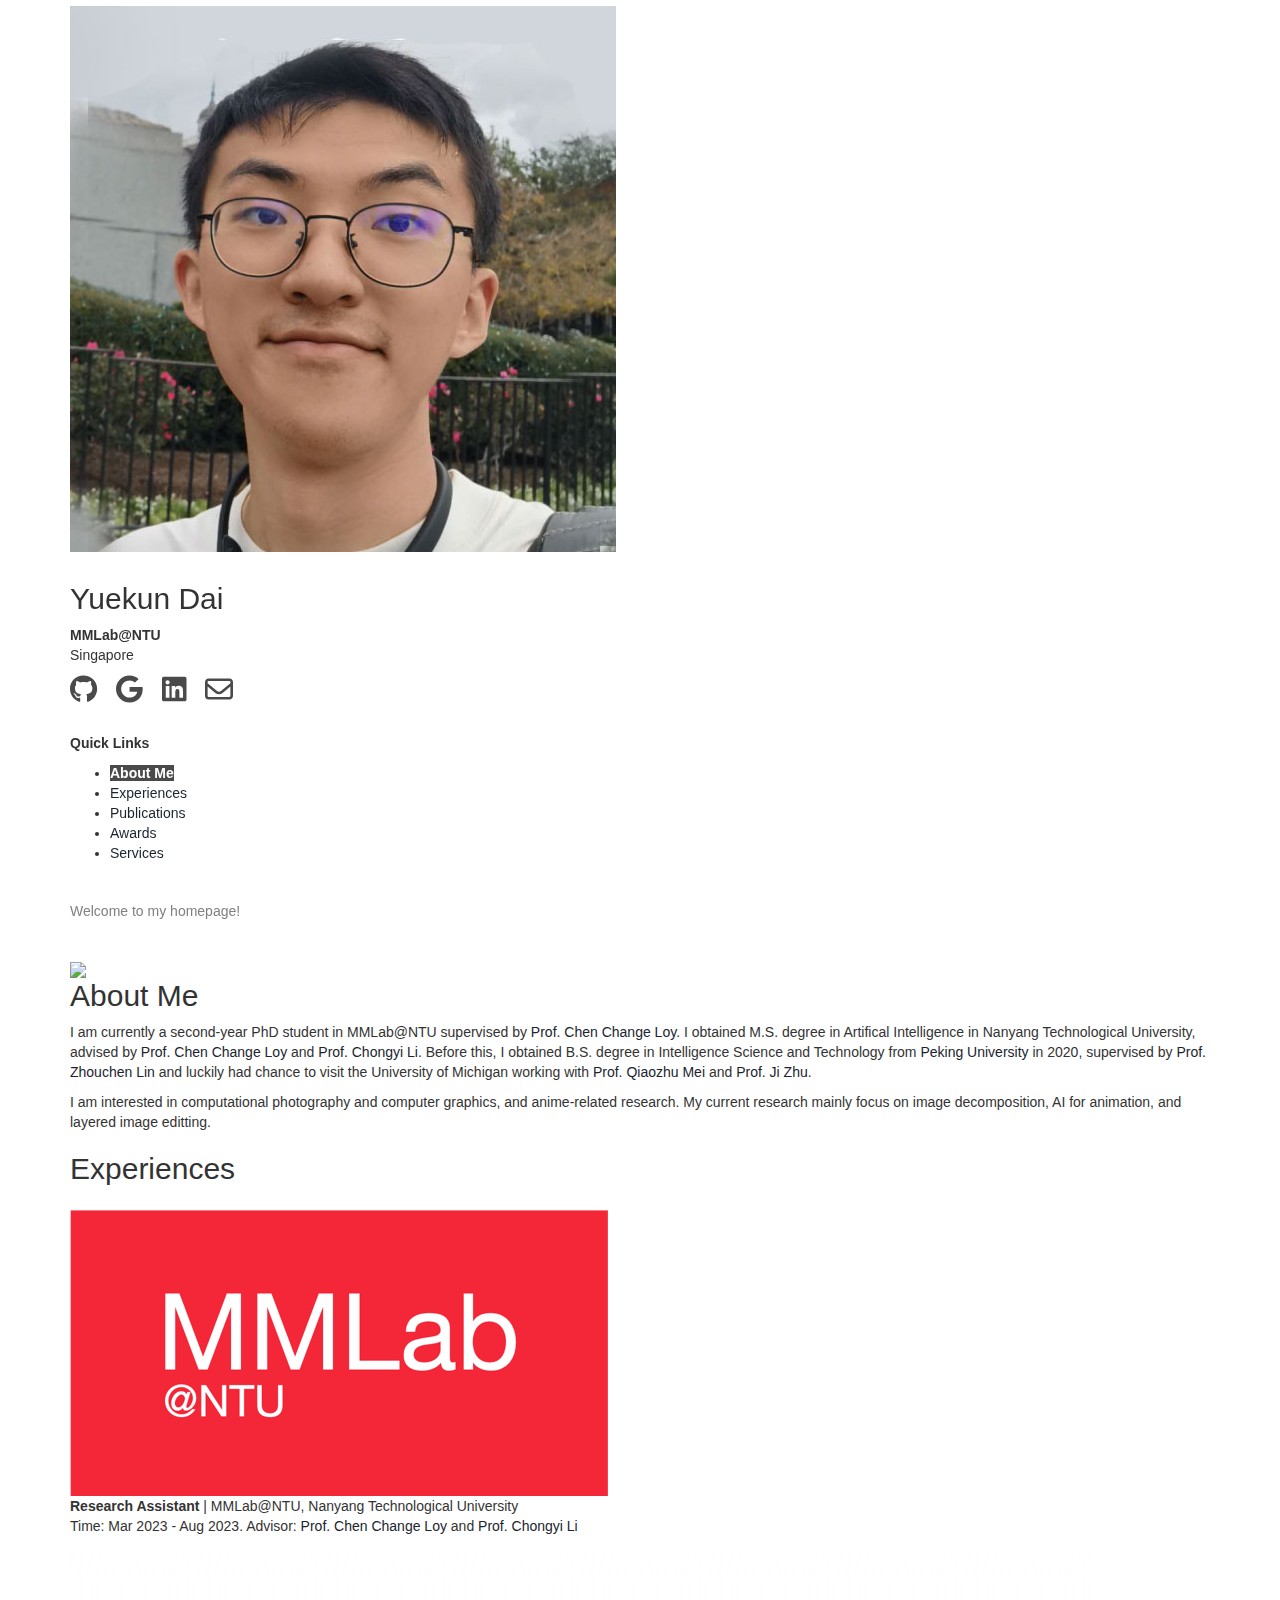
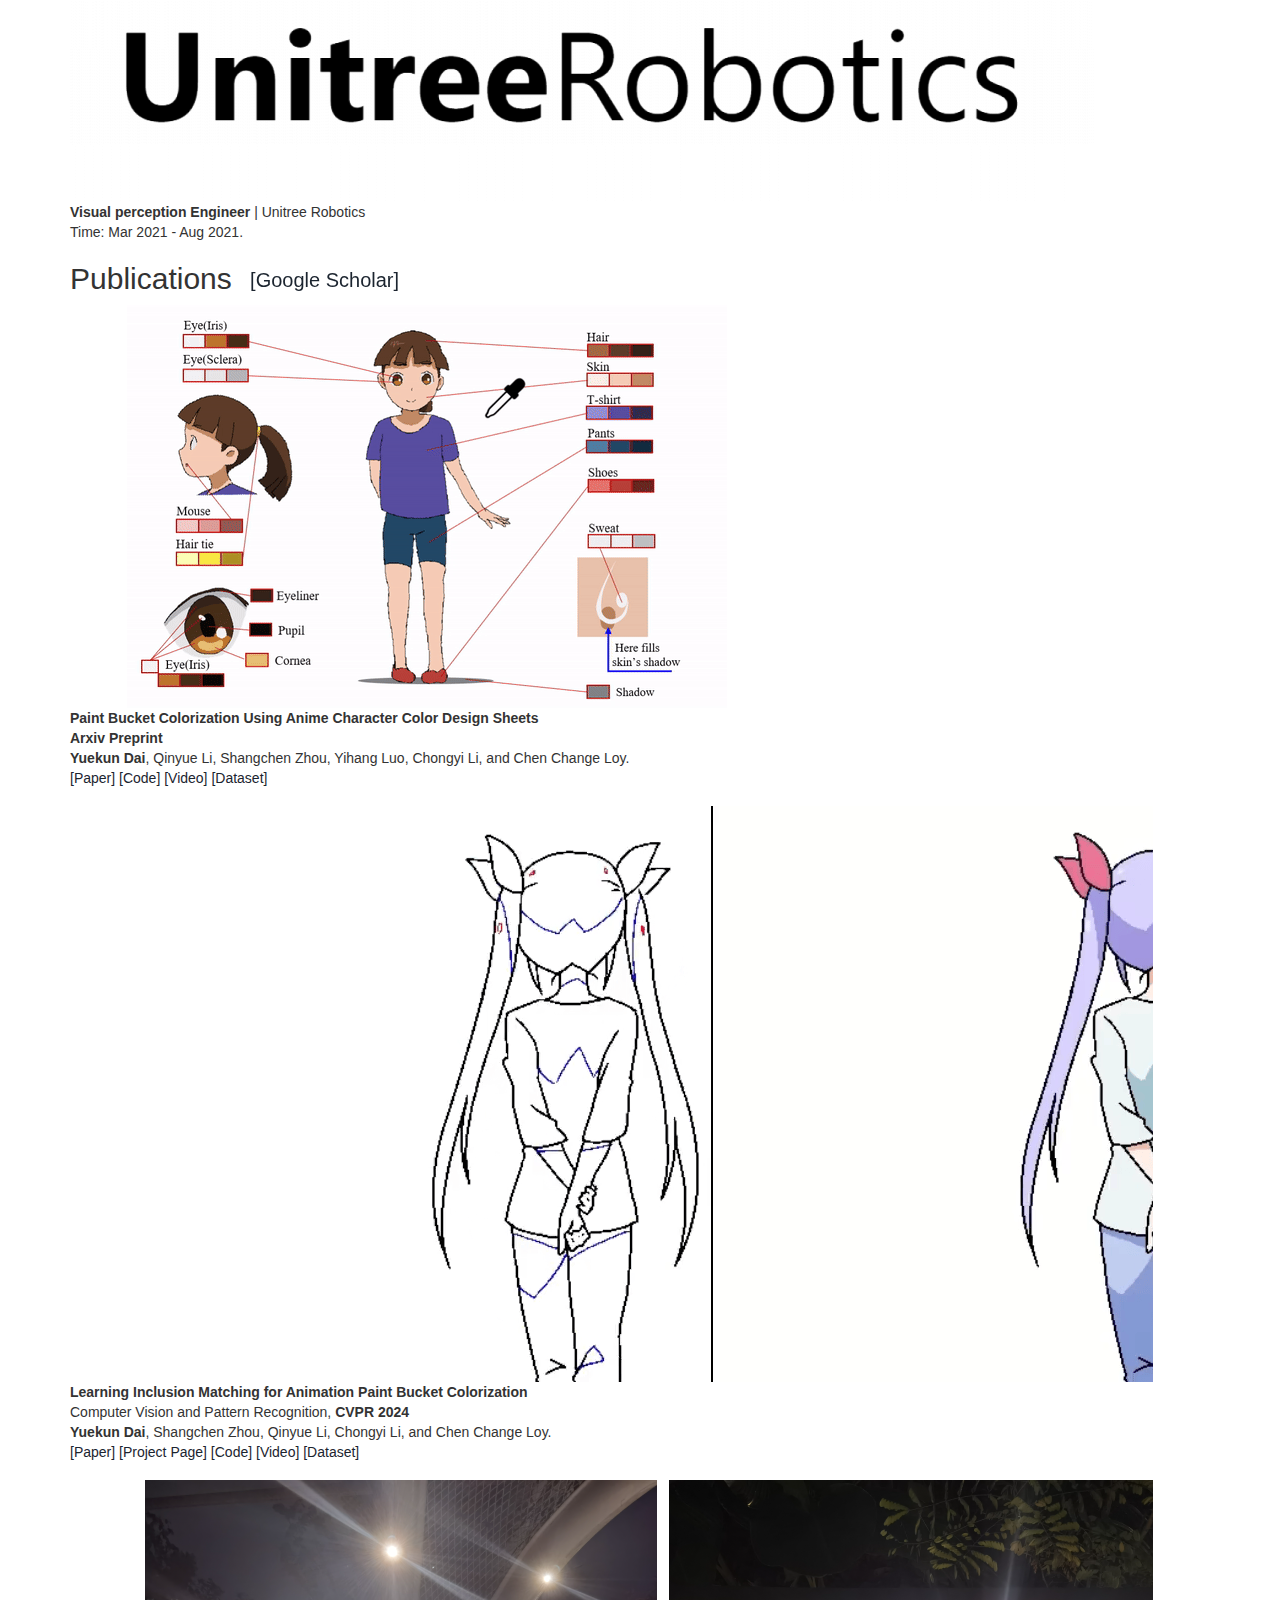
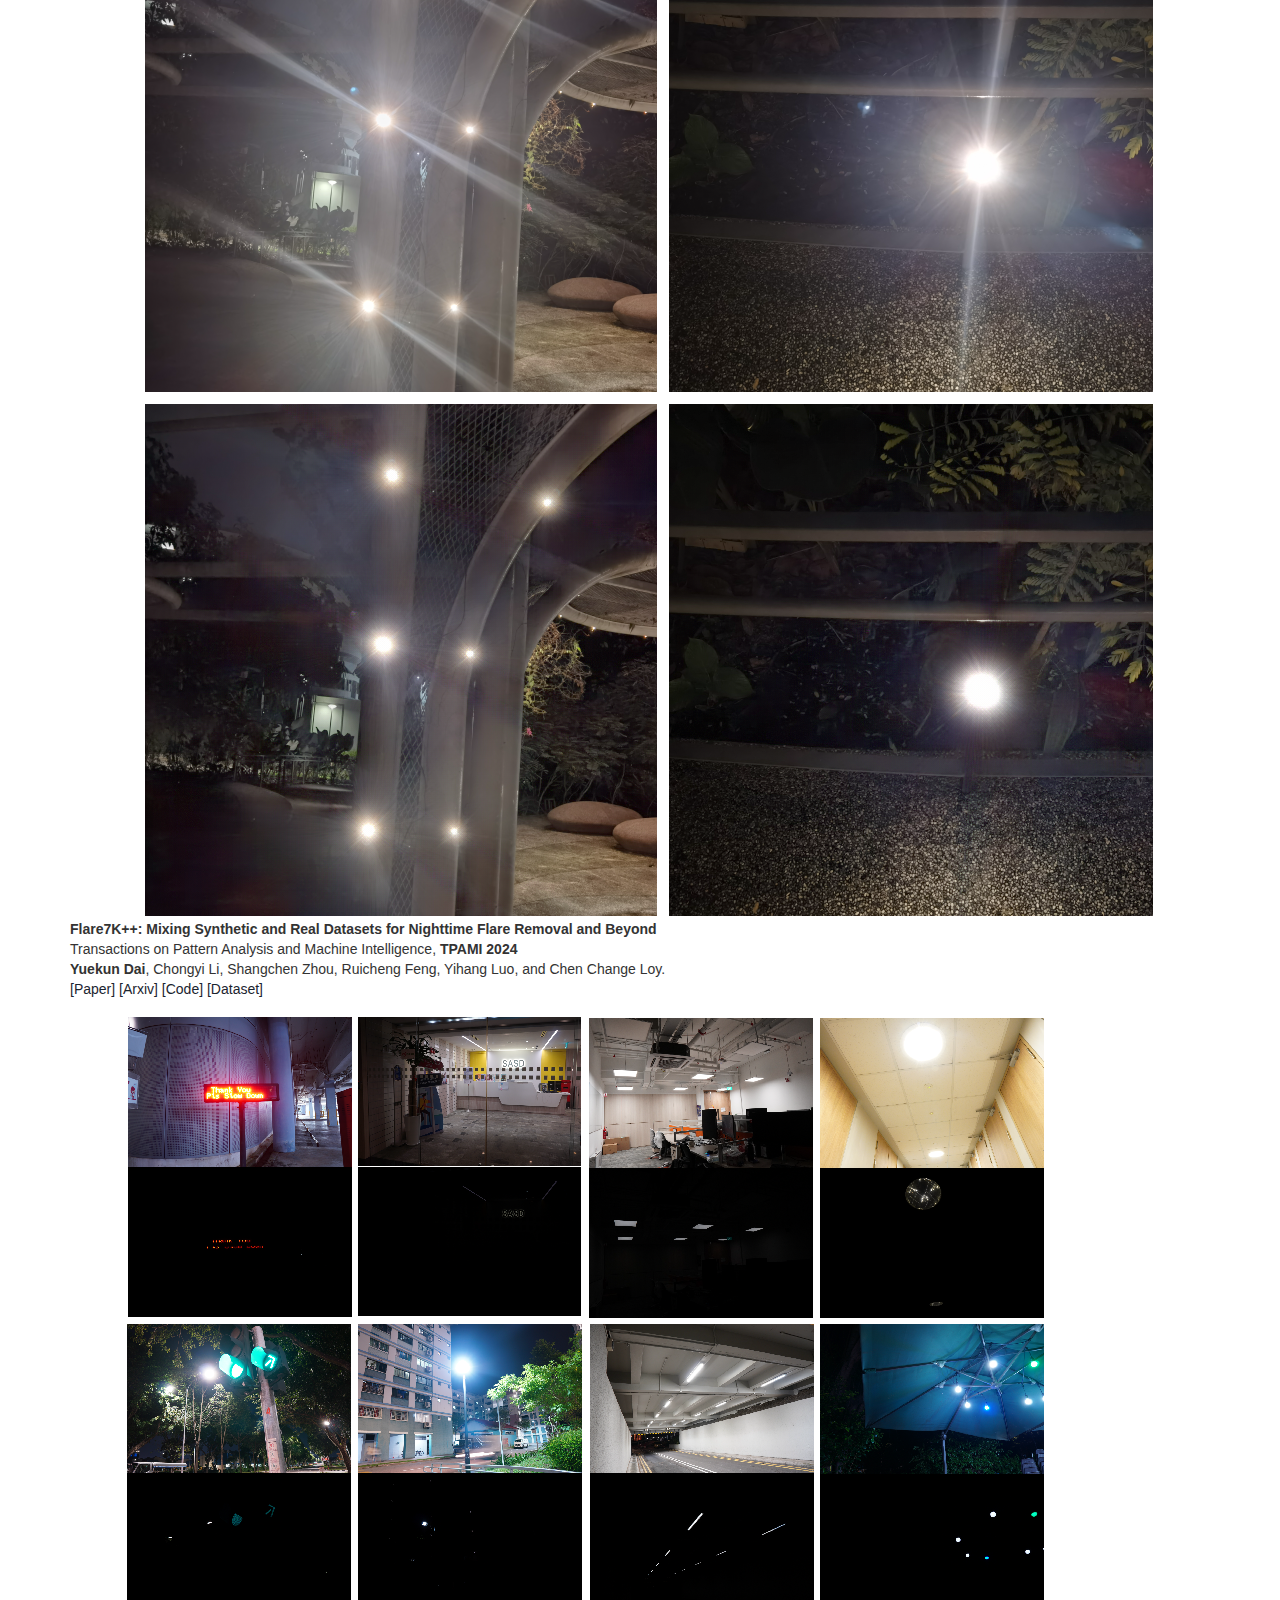
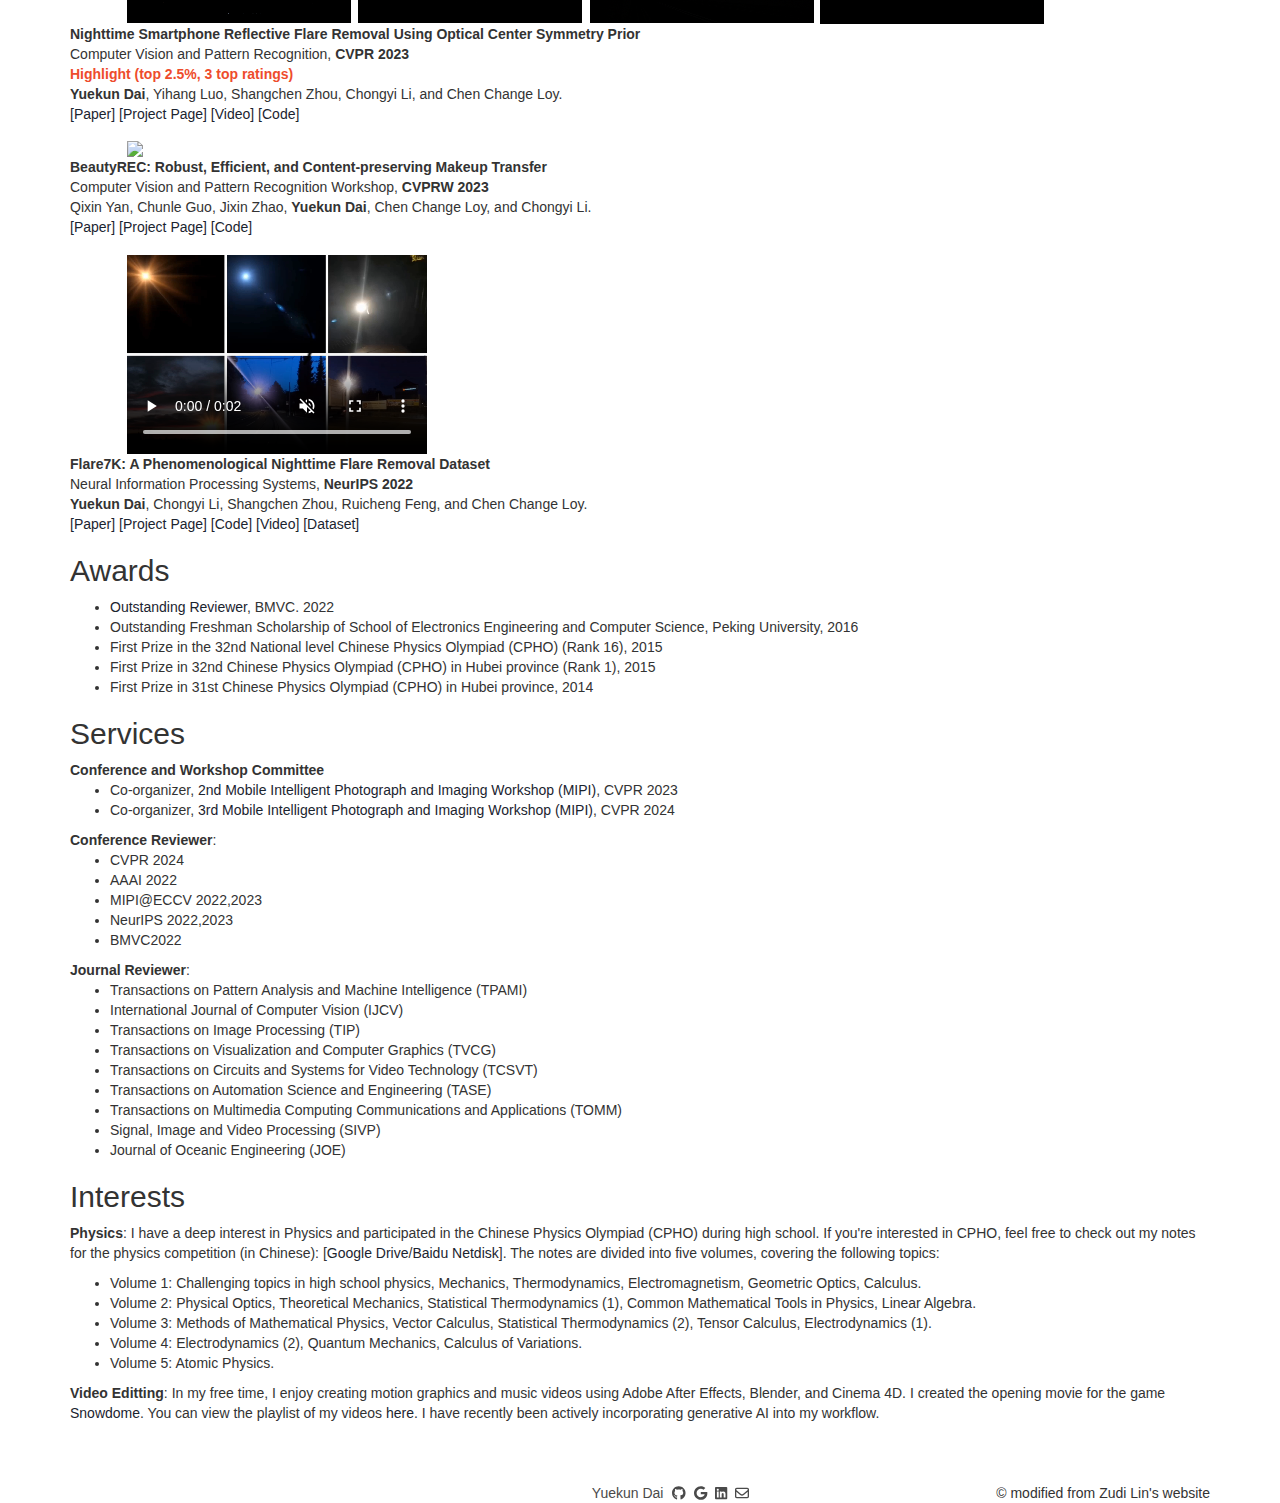
==== commit a868f145: "update dataset for new work" ====
--- a/index.html
+++ b/index.html
@@ -203,7 +203,7 @@
                     <a href="https://arxiv.org/abs/2410.19424" target="_blank">[Paper]</a>             
                     <a href="https://github.com/ykdai/BasicPBC" target="_blank">[Code]</a>
                     <a href="https://www.youtube.com/watch?v=nNnPUItGvSo" target="_blank">[Video]</a> 
-                    <!--<a href="https://drive.google.com/file/d/1gIJVKyeIu4PQshZnHG6TWj5kSZjnMb2_/view" target="_blank">[Dataset]</a><br>-->
+                    <a href="https://drive.google.com/file/d/12fSGMcLsJZdrnAL9JOt8FfRnbLXItaGm/view" target="_blank">[Dataset]</a><br>
                   </p>
                 </div>
               </div>
